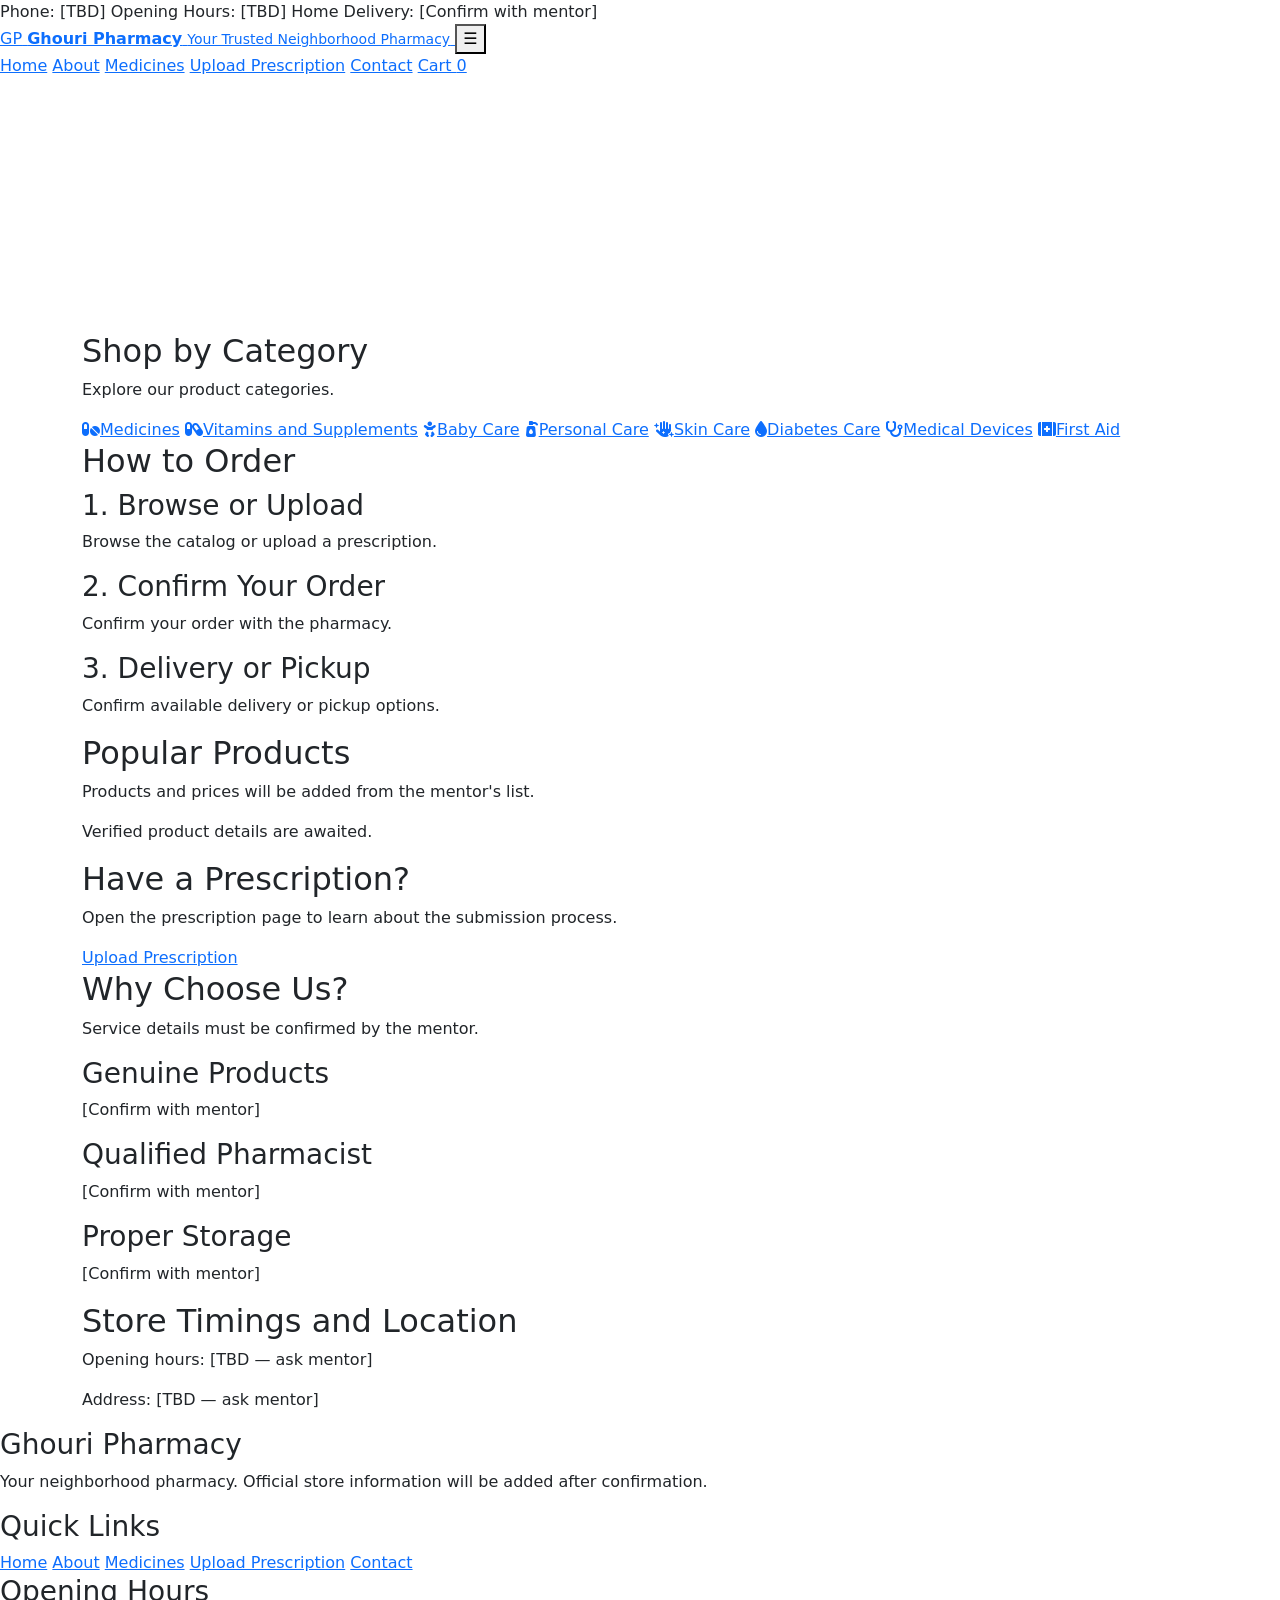
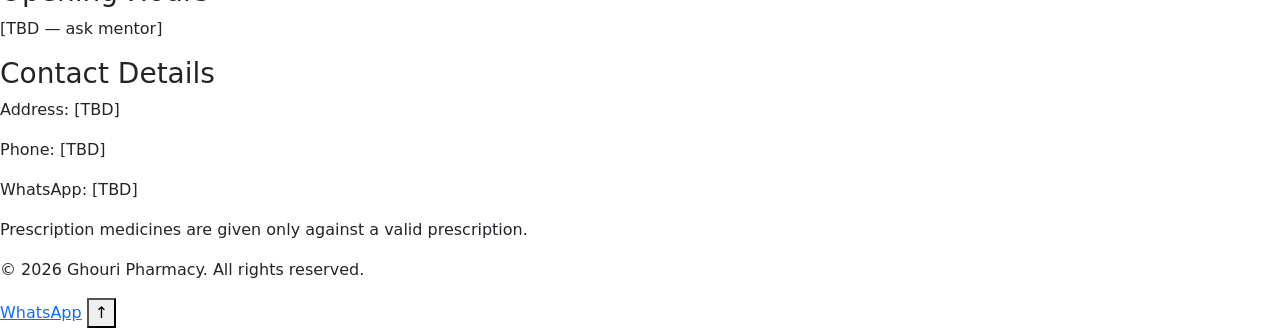
==== index.html @ a40db53a "Add files via upload" ====
<!DOCTYPE html>
<html lang="en">
<head>
    <meta charset="UTF-8">
    <meta name="viewport" content="width=device-width, initial-scale=1.0">
    <title>Home | Ghouri Pharmacy</title>

    <link rel="stylesheet" href="css/style.css">
    <link href="https://fonts.googleapis.com/css2?family=Poppins:wght@400;600;700&family=Inter:wght@400;500;600&display=swap" rel="stylesheet">
    <link rel="stylesheet" href="https://cdnjs.cloudflare.com/ajax/libs/font-awesome/6.7.2/css/all.min.css">
    <link href="https://cdn.jsdelivr.net/npm/bootstrap@5.3.3/dist/css/bootstrap.min.css" rel="stylesheet">
    <link href="https://unpkg.com/aos@2.3.4/dist/aos.css" rel="stylesheet">
</head>
<body>

    <div class="topbar">
        <span>Phone: [TBD]</span>
        <span>Opening Hours: [TBD]</span>
        <span>Home Delivery: [Confirm with mentor]</span>
    </div>

    <header class="site-header">
        <a href="index.html" class="brand">
            <span class="brand-mark">GP</span>
            <span>
                <strong>Ghouri Pharmacy</strong>
                <small>Your Trusted Neighborhood Pharmacy</small>
            </span>
        </a>

        <button class="menu-toggle" aria-label="Toggle navigation" aria-expanded="false">☰</button>

        <nav class="main-nav">
            <a href="index.html">Home</a>
            <a href="about.html">About</a>
            <a href="medicines.html">Medicines</a>
            <a href="prescription.html">Upload Prescription</a>
            <a href="contact.html">Contact</a>
            <a href="cart.html" class="cart-link">Cart <span id="cart-count">0</span></a>
        </nav>
    </header>

    <main>
        <section class="hero container" data-aos="fade-up">
            <div>
                <p class="eyebrow">WELCOME TO GHOURI PHARMACY</p>
                <h1>Your Trusted Neighborhood Pharmacy</h1>
                <p>Find pharmacy information and explore our products. Store details and product information will be added after confirmation by the mentor.</p>

                <form action="medicines.html" method="get" class="search-form">
                    <input type="search" name="search" placeholder="Search medicines..." aria-label="Search medicines">
                    <button type="submit" class="btn-primary">Search</button>
                </form>

                <div class="hero-actions">
                    <a href="medicines.html" class="btn-primary">Browse Medicines</a>
                    <a href="prescription.html" class="btn-secondary">Upload Prescription</a>
                </div>
            </div>

            <div class="hero-illustration">
                <i class="fa-solid fa-house-medical"></i>
                <p>Pharmacy Image [TBD]</p>
            </div>
        </section>

        <section class="section container">
            <div class="section-heading">
                <h2>Shop by Category</h2>
                <p>Explore our product categories.</p>
            </div>

            <div class="category-grid">
                <a href="medicines.html?category=Medicines" class="category-card"><i class="fa-solid fa-pills"></i><span>Medicines</span></a>
                <a href="medicines.html?category=Vitamins%20and%20Supplements" class="category-card"><i class="fa-solid fa-capsules"></i><span>Vitamins and Supplements</span></a>
                <a href="medicines.html?category=Baby%20Care" class="category-card"><i class="fa-solid fa-baby"></i><span>Baby Care</span></a>
                <a href="medicines.html?category=Personal%20Care" class="category-card"><i class="fa-solid fa-pump-soap"></i><span>Personal Care</span></a>
                <a href="medicines.html?category=Skin%20Care" class="category-card"><i class="fa-solid fa-hand-sparkles"></i><span>Skin Care</span></a>
                <a href="medicines.html?category=Diabetes%20Care" class="category-card"><i class="fa-solid fa-droplet"></i><span>Diabetes Care</span></a>
                <a href="medicines.html?category=Medical%20Devices" class="category-card"><i class="fa-solid fa-stethoscope"></i><span>Medical Devices</span></a>
                <a href="medicines.html?category=First%20Aid" class="category-card"><i class="fa-solid fa-kit-medical"></i><span>First Aid</span></a>
            </div>
        </section>

        <section class="section soft-bg">
            <div class="container">
                <div class="section-heading">
                    <h2>How to Order</h2>
                </div>

                <div class="steps-grid">
                    <article class="info-card">
                        <h3>1. Browse or Upload</h3>
                        <p>Browse the catalog or upload a prescription.</p>
                    </article>
                    <article class="info-card">
                        <h3>2. Confirm Your Order</h3>
                        <p>Confirm your order with the pharmacy.</p>
                    </article>
                    <article class="info-card">
                        <h3>3. Delivery or Pickup</h3>
                        <p>Confirm available delivery or pickup options.</p>
                    </article>
                </div>
            </div>
        </section>

        <section class="section container">
            <div class="section-heading">
                <h2>Popular Products</h2>
                <p>Products and prices will be added from the mentor's list.</p>
            </div>
            <div id="popular-products" class="product-grid">
                <p class="placeholder-note">Verified product details are awaited.</p>
            </div>
        </section>

        <section class="prescription-banner container">
            <div>
                <h2>Have a Prescription?</h2>
                <p>Open the prescription page to learn about the submission process.</p>
            </div>
            <a href="prescription.html" class="btn-light">Upload Prescription</a>
        </section>

        <section class="section container">
            <div class="section-heading">
                <h2>Why Choose Us?</h2>
                <p>Service details must be confirmed by the mentor.</p>
            </div>

            <div class="steps-grid">
                <article class="info-card"><h3>Genuine Products</h3><p>[Confirm with mentor]</p></article>
                <article class="info-card"><h3>Qualified Pharmacist</h3><p>[Confirm with mentor]</p></article>
                <article class="info-card"><h3>Proper Storage</h3><p>[Confirm with mentor]</p></article>
            </div>
        </section>

        <section class="section soft-bg">
            <div class="container">
                <h2>Store Timings and Location</h2>
                <p>Opening hours: [TBD — ask mentor]</p>
                <p>Address: [TBD — ask mentor]</p>
            </div>
        </section>
    </main>

    <footer class="site-footer">
        <div class="footer-grid">
            <div>
                <h3>Ghouri Pharmacy</h3>
                <p>Your neighborhood pharmacy. Official store information will be added after confirmation.</p>
            </div>

            <div>
                <h3>Quick Links</h3>
                <a href="index.html">Home</a>
                <a href="about.html">About</a>
                <a href="medicines.html">Medicines</a>
                <a href="prescription.html">Upload Prescription</a>
                <a href="contact.html">Contact</a>
            </div>

            <div>
                <h3>Opening Hours</h3>
                <p>[TBD — ask mentor]</p>
            </div>

            <div>
                <h3>Contact Details</h3>
                <p>Address: [TBD]</p>
                <p>Phone: [TBD]</p>
                <p>WhatsApp: [TBD]</p>
            </div>
        </div>

        <p class="prescription-notice">Prescription medicines are given only against a valid prescription.</p>
        <p class="copyright">© 2026 Ghouri Pharmacy. All rights reserved.</p>
    </footer>

    <a href="#" class="whatsapp-float">WhatsApp</a>
    <button class="back-to-top" aria-label="Back to top">↑</button>

    <script src="https://cdn.jsdelivr.net/npm/bootstrap@5.3.3/dist/js/bootstrap.bundle.min.js"></script>
    <script src="https://unpkg.com/aos@2.3.4/dist/aos.js"></script>
    <script src="js/products.js"></script>
    <script src="js/main.js"></script>
</body>
</html>
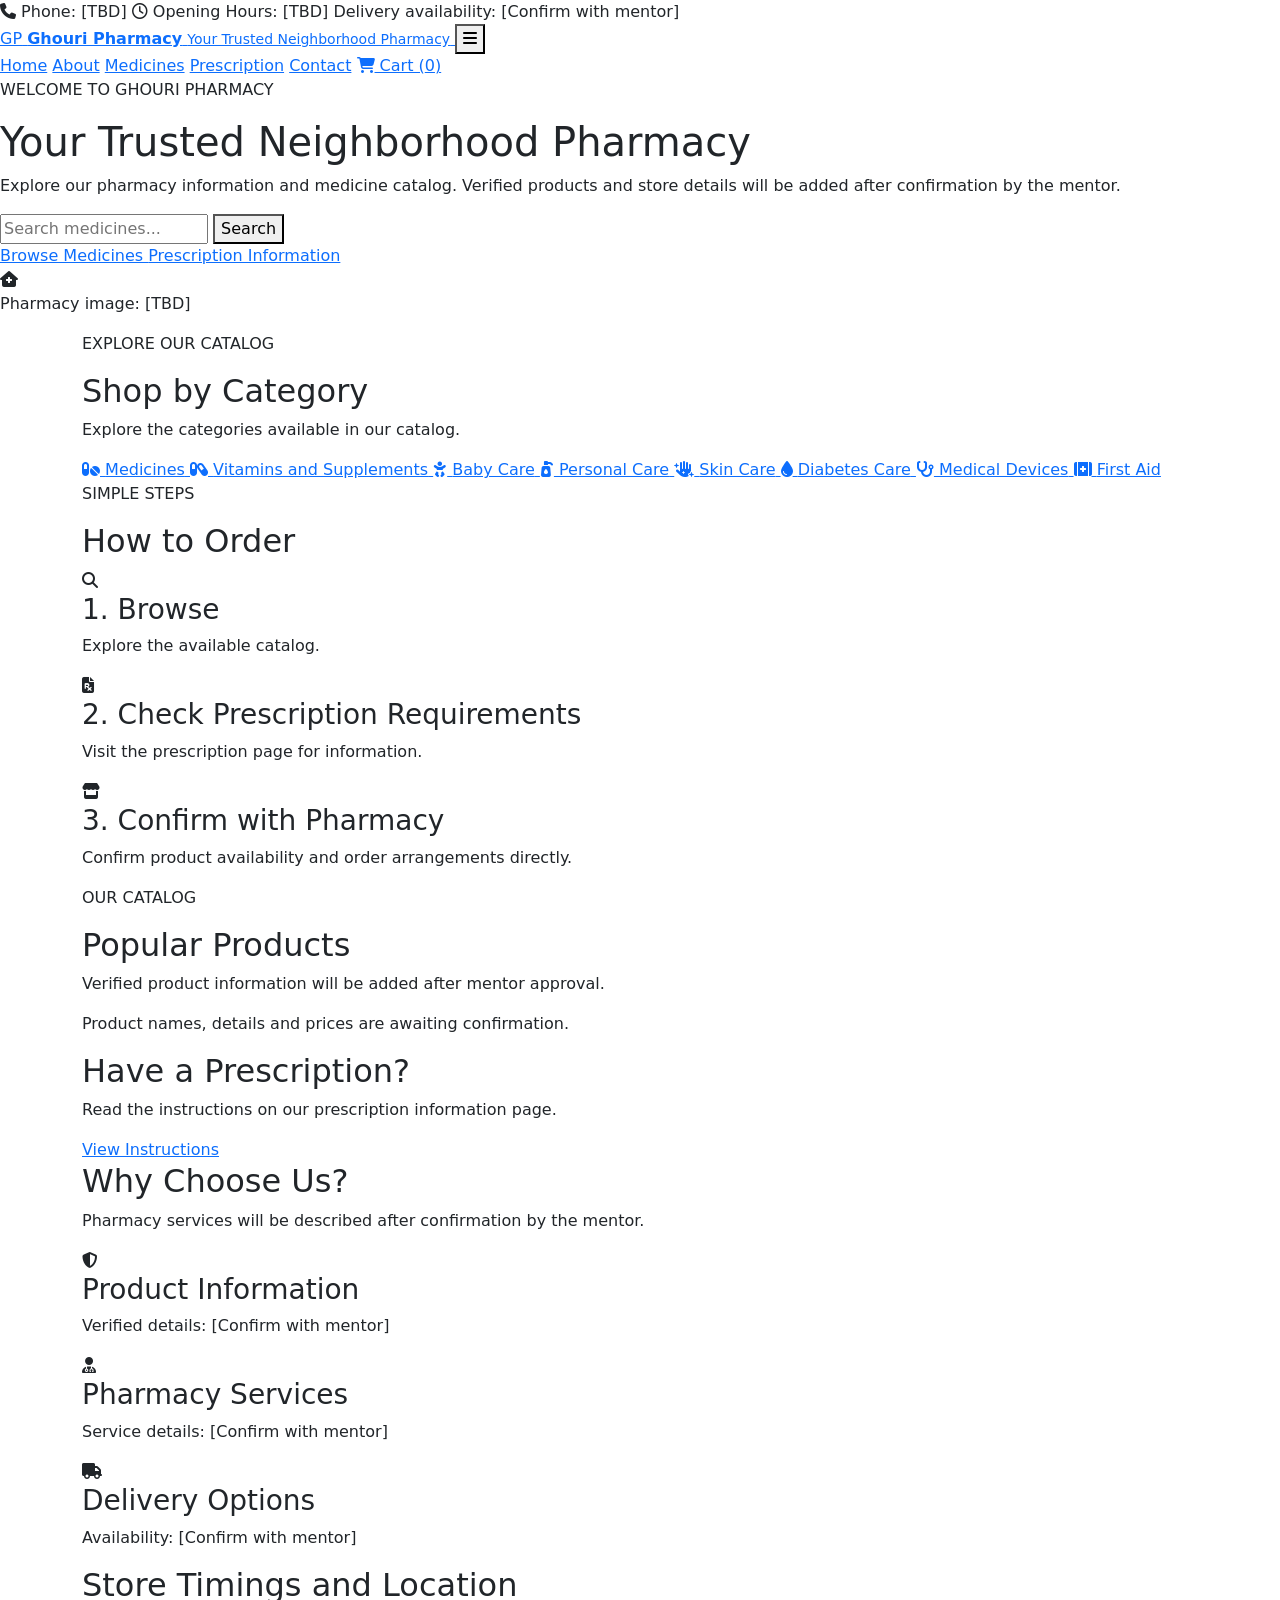
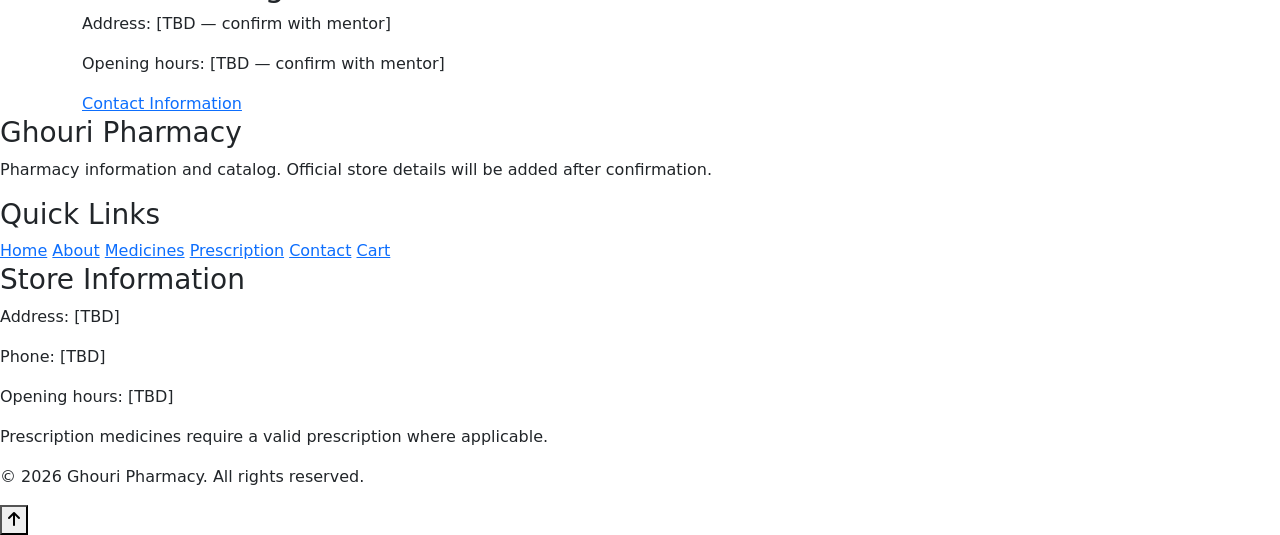
==== commit d79efcf4: "Add files via upload" ====
--- a/index.html
+++ b/index.html
@@ -4,103 +4,181 @@
 <head>
     <meta charset="UTF-8">
     <meta name="viewport" content="width=device-width, initial-scale=1.0">
+
     <title>Home | Ghouri Pharmacy</title>
+    <meta name="description" content="Ghouri Pharmacy website. View pharmacy information and browse the medicine catalog.">
 
     <link rel="stylesheet" href="css/style.css">
-    <link href="https://fonts.googleapis.com/css2?family=Poppins:wght@400;600;700&family=Inter:wght@400;500;600&display=swap" rel="stylesheet">
-    <link rel="stylesheet" href="https://cdnjs.cloudflare.com/ajax/libs/font-awesome/6.7.2/css/all.min.css">
-    <link href="https://cdn.jsdelivr.net/npm/bootstrap@5.3.3/dist/css/bootstrap.min.css" rel="stylesheet">
-    <link href="https://unpkg.com/aos@2.3.4/dist/aos.css" rel="stylesheet">
+
+    <link rel="preconnect" href="https://fonts.googleapis.com">
+    <link href="https://fonts.googleapis.com/css2?family=Poppins:wght@400;500;600;700&display=swap" rel="stylesheet">
+
+    <link rel="stylesheet"
+        href="https://cdnjs.cloudflare.com/ajax/libs/font-awesome/6.7.2/css/all.min.css">
+
+    <link href="https://cdn.jsdelivr.net/npm/bootstrap@5.3.3/dist/css/bootstrap.min.css"
+        rel="stylesheet">
 </head>
+
 <body>
 
     <div class="topbar">
-        <span>Phone: [TBD]</span>
-        <span>Opening Hours: [TBD]</span>
-        <span>Home Delivery: [Confirm with mentor]</span>
+        <span><i class="fa-solid fa-phone"></i> Phone: [TBD]</span>
+        <span><i class="fa-regular fa-clock"></i> Opening Hours: [TBD]</span>
+        <span>Delivery availability: [Confirm with mentor]</span>
     </div>
 
     <header class="site-header">
         <a href="index.html" class="brand">
             <span class="brand-mark">GP</span>
-            <span>
+            <span class="brand-text">
                 <strong>Ghouri Pharmacy</strong>
                 <small>Your Trusted Neighborhood Pharmacy</small>
             </span>
         </a>
 
-        <button class="menu-toggle" aria-label="Toggle navigation" aria-expanded="false">☰</button>
+        <button class="menu-toggle"
+                type="button"
+                aria-label="Open navigation"
+                aria-expanded="false">
+            <i class="fa-solid fa-bars"></i>
+        </button>
 
         <nav class="main-nav">
-            <a href="index.html">Home</a>
+            <a href="index.html" class="active">Home</a>
             <a href="about.html">About</a>
             <a href="medicines.html">Medicines</a>
-            <a href="prescription.html">Upload Prescription</a>
+            <a href="prescription.html">Prescription</a>
             <a href="contact.html">Contact</a>
-            <a href="cart.html" class="cart-link">Cart <span id="cart-count">0</span></a>
+            <a href="cart.html" class="cart-link">
+                <i class="fa-solid fa-cart-shopping"></i>
+                Cart (<span id="cart-count">0</span>)
+            </a>
         </nav>
     </header>
 
     <main>
-        <section class="hero container" data-aos="fade-up">
-            <div>
+
+        <section class="hero">
+            <div class="hero-content">
                 <p class="eyebrow">WELCOME TO GHOURI PHARMACY</p>
+
                 <h1>Your Trusted Neighborhood Pharmacy</h1>
-                <p>Find pharmacy information and explore our products. Store details and product information will be added after confirmation by the mentor.</p>
+
+                <p>
+                    Explore our pharmacy information and medicine catalog.
+                    Verified products and store details will be added
+                    after confirmation by the mentor.
+                </p>
 
                 <form action="medicines.html" method="get" class="search-form">
-                    <input type="search" name="search" placeholder="Search medicines..." aria-label="Search medicines">
-                    <button type="submit" class="btn-primary">Search</button>
+                    <label class="visually-hidden" for="medicine-search">
+                        Search medicines
+                    </label>
+
+                    <input
+                        type="search"
+                        id="medicine-search"
+                        name="search"
+                        placeholder="Search medicines..."
+                    >
+
+                    <button type="submit" class="btn-primary">
+                        Search
+                    </button>
                 </form>
 
                 <div class="hero-actions">
-                    <a href="medicines.html" class="btn-primary">Browse Medicines</a>
-                    <a href="prescription.html" class="btn-secondary">Upload Prescription</a>
+                    <a href="medicines.html" class="btn-primary">
+                        Browse Medicines
+                    </a>
+
+                    <a href="prescription.html" class="btn-secondary">
+                        Prescription Information
+                    </a>
                 </div>
             </div>
 
             <div class="hero-illustration">
                 <i class="fa-solid fa-house-medical"></i>
-                <p>Pharmacy Image [TBD]</p>
+                <p>Pharmacy image: [TBD]</p>
             </div>
         </section>
 
         <section class="section container">
             <div class="section-heading">
+                <p class="eyebrow">EXPLORE OUR CATALOG</p>
                 <h2>Shop by Category</h2>
-                <p>Explore our product categories.</p>
+                <p>Explore the categories available in our catalog.</p>
             </div>
 
             <div class="category-grid">
-                <a href="medicines.html?category=Medicines" class="category-card"><i class="fa-solid fa-pills"></i><span>Medicines</span></a>
-                <a href="medicines.html?category=Vitamins%20and%20Supplements" class="category-card"><i class="fa-solid fa-capsules"></i><span>Vitamins and Supplements</span></a>
-                <a href="medicines.html?category=Baby%20Care" class="category-card"><i class="fa-solid fa-baby"></i><span>Baby Care</span></a>
-                <a href="medicines.html?category=Personal%20Care" class="category-card"><i class="fa-solid fa-pump-soap"></i><span>Personal Care</span></a>
-                <a href="medicines.html?category=Skin%20Care" class="category-card"><i class="fa-solid fa-hand-sparkles"></i><span>Skin Care</span></a>
-                <a href="medicines.html?category=Diabetes%20Care" class="category-card"><i class="fa-solid fa-droplet"></i><span>Diabetes Care</span></a>
-                <a href="medicines.html?category=Medical%20Devices" class="category-card"><i class="fa-solid fa-stethoscope"></i><span>Medical Devices</span></a>
-                <a href="medicines.html?category=First%20Aid" class="category-card"><i class="fa-solid fa-kit-medical"></i><span>First Aid</span></a>
+                <a href="medicines.html?category=Medicines" class="category-card">
+                    <i class="fa-solid fa-pills"></i>
+                    <span>Medicines</span>
+                </a>
+
+                <a href="medicines.html?category=Vitamins" class="category-card">
+                    <i class="fa-solid fa-capsules"></i>
+                    <span>Vitamins and Supplements</span>
+                </a>
+
+                <a href="medicines.html?category=Baby%20Care" class="category-card">
+                    <i class="fa-solid fa-baby"></i>
+                    <span>Baby Care</span>
+                </a>
+
+                <a href="medicines.html?category=Personal%20Care" class="category-card">
+                    <i class="fa-solid fa-pump-soap"></i>
+                    <span>Personal Care</span>
+                </a>
+
+                <a href="medicines.html?category=Skin%20Care" class="category-card">
+                    <i class="fa-solid fa-hand-sparkles"></i>
+                    <span>Skin Care</span>
+                </a>
+
+                <a href="medicines.html?category=Diabetes%20Care" class="category-card">
+                    <i class="fa-solid fa-droplet"></i>
+                    <span>Diabetes Care</span>
+                </a>
+
+                <a href="medicines.html?category=Medical%20Devices" class="category-card">
+                    <i class="fa-solid fa-stethoscope"></i>
+                    <span>Medical Devices</span>
+                </a>
+
+                <a href="medicines.html?category=First%20Aid" class="category-card">
+                    <i class="fa-solid fa-kit-medical"></i>
+                    <span>First Aid</span>
+                </a>
             </div>
         </section>
 
         <section class="section soft-bg">
             <div class="container">
                 <div class="section-heading">
+                    <p class="eyebrow">SIMPLE STEPS</p>
                     <h2>How to Order</h2>
                 </div>
 
                 <div class="steps-grid">
                     <article class="info-card">
-                        <h3>1. Browse or Upload</h3>
-                        <p>Browse the catalog or upload a prescription.</p>
+                        <i class="fa-solid fa-magnifying-glass"></i>
+                        <h3>1. Browse</h3>
+                        <p>Explore the available catalog.</p>
                     </article>
+
                     <article class="info-card">
-                        <h3>2. Confirm Your Order</h3>
-                        <p>Confirm your order with the pharmacy.</p>
+                        <i class="fa-solid fa-file-prescription"></i>
+                        <h3>2. Check Prescription Requirements</h3>
+                        <p>Visit the prescription page for information.</p>
                     </article>
+
                     <article class="info-card">
-                        <h3>3. Delivery or Pickup</h3>
-                        <p>Confirm available delivery or pickup options.</p>
+                        <i class="fa-solid fa-store"></i>
+                        <h3>3. Confirm with Pharmacy</h3>
+                        <p>Confirm product availability and order arrangements directly.</p>
                     </article>
                 </div>
             </div>
@@ -108,49 +186,75 @@
 
         <section class="section container">
             <div class="section-heading">
+                <p class="eyebrow">OUR CATALOG</p>
                 <h2>Popular Products</h2>
-                <p>Products and prices will be added from the mentor's list.</p>
-            </div>
+                <p>Verified product information will be added after mentor approval.</p>
+            </div>
+
             <div id="popular-products" class="product-grid">
-                <p class="placeholder-note">Verified product details are awaited.</p>
+                <p class="placeholder-note">
+                    Product names, details and prices are awaiting confirmation.
+                </p>
             </div>
         </section>
 
         <section class="prescription-banner container">
             <div>
                 <h2>Have a Prescription?</h2>
-                <p>Open the prescription page to learn about the submission process.</p>
-            </div>
-            <a href="prescription.html" class="btn-light">Upload Prescription</a>
+                <p>Read the instructions on our prescription information page.</p>
+            </div>
+
+            <a href="prescription.html" class="btn-light">
+                View Instructions
+            </a>
         </section>
 
         <section class="section container">
             <div class="section-heading">
                 <h2>Why Choose Us?</h2>
-                <p>Service details must be confirmed by the mentor.</p>
+                <p>Pharmacy services will be described after confirmation by the mentor.</p>
             </div>
 
             <div class="steps-grid">
-                <article class="info-card"><h3>Genuine Products</h3><p>[Confirm with mentor]</p></article>
-                <article class="info-card"><h3>Qualified Pharmacist</h3><p>[Confirm with mentor]</p></article>
-                <article class="info-card"><h3>Proper Storage</h3><p>[Confirm with mentor]</p></article>
+                <article class="info-card">
+                    <i class="fa-solid fa-shield-halved"></i>
+                    <h3>Product Information</h3>
+                    <p>Verified details: [Confirm with mentor]</p>
+                </article>
+
+                <article class="info-card">
+                    <i class="fa-solid fa-user-doctor"></i>
+                    <h3>Pharmacy Services</h3>
+                    <p>Service details: [Confirm with mentor]</p>
+                </article>
+
+                <article class="info-card">
+                    <i class="fa-solid fa-truck"></i>
+                    <h3>Delivery Options</h3>
+                    <p>Availability: [Confirm with mentor]</p>
+                </article>
             </div>
         </section>
 
         <section class="section soft-bg">
-            <div class="container">
+            <div class="container section-heading">
                 <h2>Store Timings and Location</h2>
-                <p>Opening hours: [TBD — ask mentor]</p>
-                <p>Address: [TBD — ask mentor]</p>
-            </div>
-        </section>
+                <p>Address: [TBD — confirm with mentor]</p>
+                <p>Opening hours: [TBD — confirm with mentor]</p>
+                <a href="contact.html" class="btn-primary">Contact Information</a>
+            </div>
+        </section>
+
     </main>
 
     <footer class="site-footer">
         <div class="footer-grid">
             <div>
                 <h3>Ghouri Pharmacy</h3>
-                <p>Your neighborhood pharmacy. Official store information will be added after confirmation.</p>
+                <p>
+                    Pharmacy information and catalog.
+                    Official store details will be added after confirmation.
+                </p>
             </div>
 
             <div>
@@ -158,33 +262,35 @@
                 <a href="index.html">Home</a>
                 <a href="about.html">About</a>
                 <a href="medicines.html">Medicines</a>
-                <a href="prescription.html">Upload Prescription</a>
+                <a href="prescription.html">Prescription</a>
                 <a href="contact.html">Contact</a>
-            </div>
-
-            <div>
-                <h3>Opening Hours</h3>
-                <p>[TBD — ask mentor]</p>
-            </div>
-
-            <div>
-                <h3>Contact Details</h3>
+                <a href="cart.html">Cart</a>
+            </div>
+
+            <div>
+                <h3>Store Information</h3>
                 <p>Address: [TBD]</p>
                 <p>Phone: [TBD]</p>
-                <p>WhatsApp: [TBD]</p>
+                <p>Opening hours: [TBD]</p>
             </div>
         </div>
 
-        <p class="prescription-notice">Prescription medicines are given only against a valid prescription.</p>
-        <p class="copyright">© 2026 Ghouri Pharmacy. All rights reserved.</p>
+        <p class="prescription-notice">
+            Prescription medicines require a valid prescription where applicable.
+        </p>
+
+        <p class="copyright">
+            &copy; 2026 Ghouri Pharmacy. All rights reserved.
+        </p>
     </footer>
 
-    <a href="#" class="whatsapp-float">WhatsApp</a>
-    <button class="back-to-top" aria-label="Back to top">↑</button>
+    <button class="back-to-top" type="button" aria-label="Back to top">
+        <i class="fa-solid fa-arrow-up"></i>
+    </button>
 
     <script src="https://cdn.jsdelivr.net/npm/bootstrap@5.3.3/dist/js/bootstrap.bundle.min.js"></script>
-    <script src="https://unpkg.com/aos@2.3.4/dist/aos.js"></script>
     <script src="js/products.js"></script>
     <script src="js/main.js"></script>
+
 </body>
 </html>
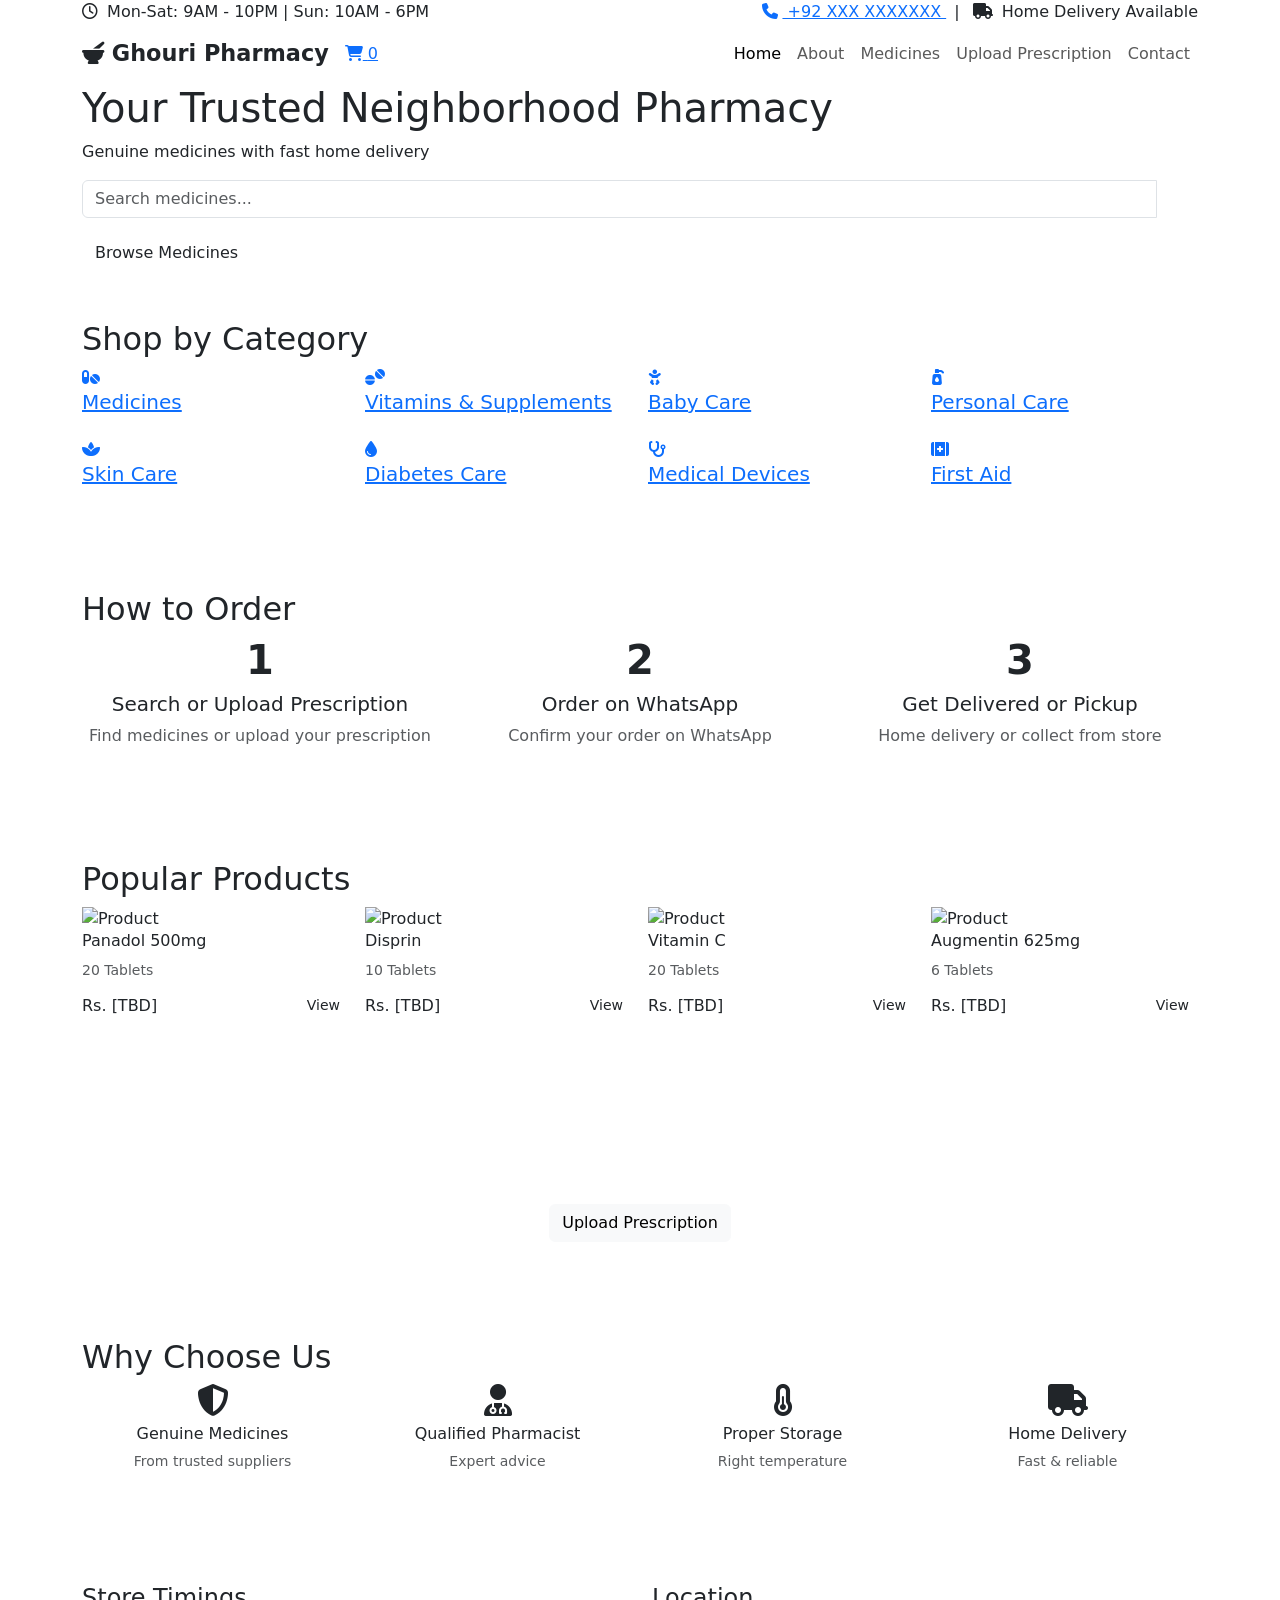
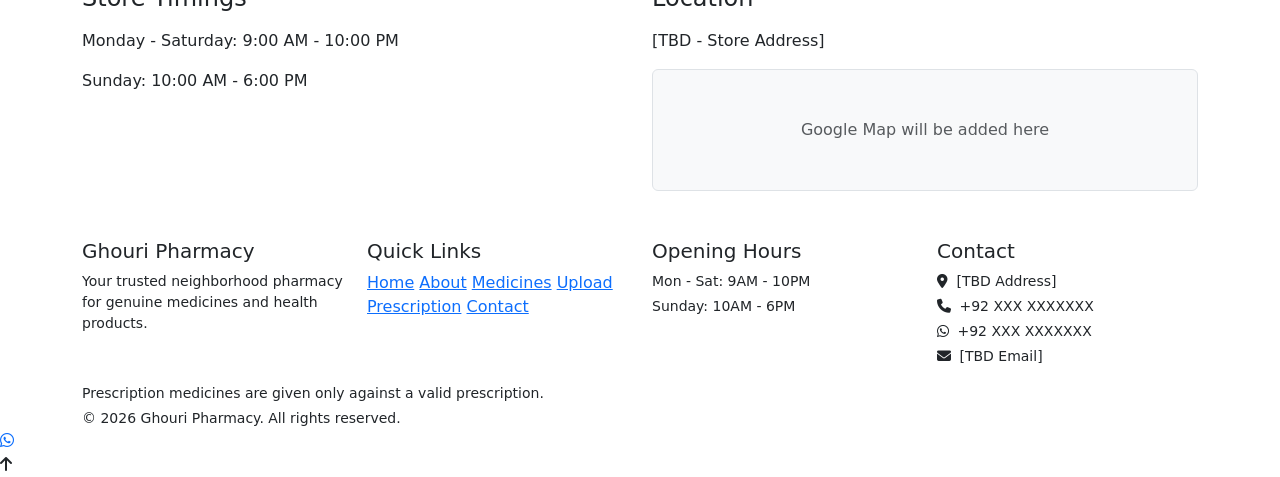
==== commit e5e402a1: "Add files via upload" ====
--- a/index.html
+++ b/index.html
@@ -1,296 +1,361 @@
-
 <!DOCTYPE html>
 <html lang="en">
 <head>
     <meta charset="UTF-8">
     <meta name="viewport" content="width=device-width, initial-scale=1.0">
-
-    <title>Home | Ghouri Pharmacy</title>
-    <meta name="description" content="Ghouri Pharmacy website. View pharmacy information and browse the medicine catalog.">
-
+    <title>Ghouri Pharmacy</title>
+
+    <link href="https://cdn.jsdelivr.net/npm/bootstrap@5.3.3/dist/css/bootstrap.min.css" rel="stylesheet">
+    <link href="https://fonts.googleapis.com/css2?family=Inter:wght@400;500;600&family=Poppins:wght@500;600;700&display=swap" rel="stylesheet">
+    <link rel="stylesheet" href="https://cdnjs.cloudflare.com/ajax/libs/font-awesome/6.5.1/css/all.min.css">
+    <link href="https://unpkg.com/aos@2.3.1/dist/aos.css" rel="stylesheet">
     <link rel="stylesheet" href="css/style.css">
-
-    <link rel="preconnect" href="https://fonts.googleapis.com">
-    <link href="https://fonts.googleapis.com/css2?family=Poppins:wght@400;500;600;700&display=swap" rel="stylesheet">
-
-    <link rel="stylesheet"
-        href="https://cdnjs.cloudflare.com/ajax/libs/font-awesome/6.7.2/css/all.min.css">
-
-    <link href="https://cdn.jsdelivr.net/npm/bootstrap@5.3.3/dist/css/bootstrap.min.css"
-        rel="stylesheet">
 </head>
-
 <body>
 
-    <div class="topbar">
-        <span><i class="fa-solid fa-phone"></i> Phone: [TBD]</span>
-        <span><i class="fa-regular fa-clock"></i> Opening Hours: [TBD]</span>
-        <span>Delivery availability: [Confirm with mentor]</span>
+    <!-- Top Bar -->
+    <div class="top-bar">
+        <div class="container">
+            <div class="d-flex justify-content-between align-items-center">
+                <div class="d-none d-md-block">
+                    <i class="fa-regular fa-clock me-1"></i> Mon-Sat: 9AM - 10PM | Sun: 10AM - 6PM
+                </div>
+                <div>
+                    <a href="tel:+92XXXXXXXXXX" class="phone">
+                        <i class="fa-solid fa-phone me-1"></i> +92 XXX XXXXXXX
+                    </a>
+                    <span class="mx-2 d-none d-sm-inline">|</span>
+                    <span class="d-none d-sm-inline">
+                        <i class="fa-solid fa-truck me-1"></i> Home Delivery Available
+                    </span>
+                </div>
+            </div>
+        </div>
     </div>
 
-    <header class="site-header">
-        <a href="index.html" class="brand">
-            <span class="brand-mark">GP</span>
-            <span class="brand-text">
-                <strong>Ghouri Pharmacy</strong>
-                <small>Your Trusted Neighborhood Pharmacy</small>
-            </span>
-        </a>
-
-        <button class="menu-toggle"
-                type="button"
-                aria-label="Open navigation"
-                aria-expanded="false">
-            <i class="fa-solid fa-bars"></i>
-        </button>
-
-        <nav class="main-nav">
-            <a href="index.html" class="active">Home</a>
-            <a href="about.html">About</a>
-            <a href="medicines.html">Medicines</a>
-            <a href="prescription.html">Prescription</a>
-            <a href="contact.html">Contact</a>
-            <a href="cart.html" class="cart-link">
-                <i class="fa-solid fa-cart-shopping"></i>
-                Cart (<span id="cart-count">0</span>)
+    <!-- Navbar -->
+    <nav class="navbar navbar-expand-lg sticky-top">
+        <div class="container">
+            <a class="navbar-brand fw-bold" href="index.html" style="color: var(--primary); font-size: 1.4rem;">
+                <i class="fa-solid fa-mortar-pestle"></i> Ghouri Pharmacy
             </a>
-        </nav>
-    </header>
-
-    <main>
-
-        <section class="hero">
-            <div class="hero-content">
-                <p class="eyebrow">WELCOME TO GHOURI PHARMACY</p>
-
-                <h1>Your Trusted Neighborhood Pharmacy</h1>
-
-                <p>
-                    Explore our pharmacy information and medicine catalog.
-                    Verified products and store details will be added
-                    after confirmation by the mentor.
-                </p>
-
-                <form action="medicines.html" method="get" class="search-form">
-                    <label class="visually-hidden" for="medicine-search">
-                        Search medicines
-                    </label>
-
-                    <input
-                        type="search"
-                        id="medicine-search"
-                        name="search"
-                        placeholder="Search medicines..."
-                    >
-
-                    <button type="submit" class="btn-primary">
-                        Search
-                    </button>
-                </form>
-
-                <div class="hero-actions">
-                    <a href="medicines.html" class="btn-primary">
-                        Browse Medicines
-                    </a>
-
-                    <a href="prescription.html" class="btn-secondary">
-                        Prescription Information
-                    </a>
-                </div>
-            </div>
-
-            <div class="hero-illustration">
-                <i class="fa-solid fa-house-medical"></i>
-                <p>Pharmacy image: [TBD]</p>
-            </div>
-        </section>
-
-        <section class="section container">
-            <div class="section-heading">
-                <p class="eyebrow">EXPLORE OUR CATALOG</p>
+
+            <div class="d-flex align-items-center">
+                <a href="cart.html" class="cart-icon me-3">
+                    <i class="fa-solid fa-cart-shopping"></i>
+                    <span class="cart-badge">0</span>
+                </a>
+                <button class="navbar-toggler" type="button" data-bs-toggle="collapse" data-bs-target="#navbarNav">
+                    <span class="navbar-toggler-icon"></span>
+                </button>
+            </div>
+
+            <div class="collapse navbar-collapse" id="navbarNav">
+                <ul class="navbar-nav ms-auto">
+                    <li class="nav-item">
+                        <a class="nav-link active" href="index.html">Home</a>
+                    </li>
+                    <li class="nav-item">
+                        <a class="nav-link" href="about.html">About</a>
+                    </li>
+                    <li class="nav-item">
+                        <a class="nav-link" href="medicines.html">Medicines</a>
+                    </li>
+                    <li class="nav-item">
+                        <a class="nav-link" href="prescription.html">Upload Prescription</a>
+                    </li>
+                    <li class="nav-item">
+                        <a class="nav-link" href="contact.html">Contact</a>
+                    </li>
+                </ul>
+            </div>
+        </div>
+    </nav>
+
+    <!-- Hero Section -->
+    <section class="hero-section">
+        <div class="container" data-aos="fade-up">
+            <h1>Your Trusted Neighborhood Pharmacy</h1>
+            <p>Genuine medicines with fast home delivery</p>
+
+            <form action="medicines.html" method="get" class="search-box">
+                <div class="input-group">
+                    <input type="text" name="search" class="form-control" placeholder="Search medicines...">
+                    <button class="btn text-white" type="submit"><i class="fa-solid fa-search"></i></button>
+                </div>
+            </form>
+
+            <div class="mt-3">
+                <a href="medicines.html" class="btn btn-primary-custom me-2">Browse Medicines</a>
+                <a href="prescription.html" class="btn btn-outline-custom" style="border-color:white;color:white;">Upload Prescription</a>
+            </div>
+        </div>
+    </section>
+
+    <!-- Categories -->
+    <section class="py-5">
+        <div class="container">
+            <div class="section-title" data-aos="fade-up">
                 <h2>Shop by Category</h2>
-                <p>Explore the categories available in our catalog.</p>
-            </div>
-
-            <div class="category-grid">
-                <a href="medicines.html?category=Medicines" class="category-card">
-                    <i class="fa-solid fa-pills"></i>
-                    <span>Medicines</span>
-                </a>
-
-                <a href="medicines.html?category=Vitamins" class="category-card">
-                    <i class="fa-solid fa-capsules"></i>
-                    <span>Vitamins and Supplements</span>
-                </a>
-
-                <a href="medicines.html?category=Baby%20Care" class="category-card">
-                    <i class="fa-solid fa-baby"></i>
-                    <span>Baby Care</span>
-                </a>
-
-                <a href="medicines.html?category=Personal%20Care" class="category-card">
-                    <i class="fa-solid fa-pump-soap"></i>
-                    <span>Personal Care</span>
-                </a>
-
-                <a href="medicines.html?category=Skin%20Care" class="category-card">
-                    <i class="fa-solid fa-hand-sparkles"></i>
-                    <span>Skin Care</span>
-                </a>
-
-                <a href="medicines.html?category=Diabetes%20Care" class="category-card">
-                    <i class="fa-solid fa-droplet"></i>
-                    <span>Diabetes Care</span>
-                </a>
-
-                <a href="medicines.html?category=Medical%20Devices" class="category-card">
-                    <i class="fa-solid fa-stethoscope"></i>
-                    <span>Medical Devices</span>
-                </a>
-
-                <a href="medicines.html?category=First%20Aid" class="category-card">
-                    <i class="fa-solid fa-kit-medical"></i>
-                    <span>First Aid</span>
-                </a>
-            </div>
-        </section>
-
-        <section class="section soft-bg">
-            <div class="container">
-                <div class="section-heading">
-                    <p class="eyebrow">SIMPLE STEPS</p>
-                    <h2>How to Order</h2>
-                </div>
-
-                <div class="steps-grid">
-                    <article class="info-card">
-                        <i class="fa-solid fa-magnifying-glass"></i>
-                        <h3>1. Browse</h3>
-                        <p>Explore the available catalog.</p>
-                    </article>
-
-                    <article class="info-card">
-                        <i class="fa-solid fa-file-prescription"></i>
-                        <h3>2. Check Prescription Requirements</h3>
-                        <p>Visit the prescription page for information.</p>
-                    </article>
-
-                    <article class="info-card">
-                        <i class="fa-solid fa-store"></i>
-                        <h3>3. Confirm with Pharmacy</h3>
-                        <p>Confirm product availability and order arrangements directly.</p>
-                    </article>
-                </div>
-            </div>
-        </section>
-
-        <section class="section container">
-            <div class="section-heading">
-                <p class="eyebrow">OUR CATALOG</p>
+            </div>
+            <div class="row g-3">
+                <div class="col-6 col-md-3" data-aos="fade-up">
+                    <a href="medicines.html?category=Medicines" class="category-card d-block">
+                        <i class="fa-solid fa-pills"></i>
+                        <h5>Medicines</h5>
+                    </a>
+                </div>
+                <div class="col-6 col-md-3" data-aos="fade-up">
+                    <a href="medicines.html?category=Vitamins" class="category-card d-block">
+                        <i class="fa-solid fa-tablets"></i>
+                        <h5>Vitamins & Supplements</h5>
+                    </a>
+                </div>
+                <div class="col-6 col-md-3" data-aos="fade-up">
+                    <a href="medicines.html?category=Baby Care" class="category-card d-block">
+                        <i class="fa-solid fa-baby"></i>
+                        <h5>Baby Care</h5>
+                    </a>
+                </div>
+                <div class="col-6 col-md-3" data-aos="fade-up">
+                    <a href="medicines.html?category=Personal Care" class="category-card d-block">
+                        <i class="fa-solid fa-pump-soap"></i>
+                        <h5>Personal Care</h5>
+                    </a>
+                </div>
+                <div class="col-6 col-md-3" data-aos="fade-up">
+                    <a href="medicines.html?category=Skin Care" class="category-card d-block">
+                        <i class="fa-solid fa-spa"></i>
+                        <h5>Skin Care</h5>
+                    </a>
+                </div>
+                <div class="col-6 col-md-3" data-aos="fade-up">
+                    <a href="medicines.html?category=Diabetes Care" class="category-card d-block">
+                        <i class="fa-solid fa-droplet"></i>
+                        <h5>Diabetes Care</h5>
+                    </a>
+                </div>
+                <div class="col-6 col-md-3" data-aos="fade-up">
+                    <a href="medicines.html?category=Medical Devices" class="category-card d-block">
+                        <i class="fa-solid fa-stethoscope"></i>
+                        <h5>Medical Devices</h5>
+                    </a>
+                </div>
+                <div class="col-6 col-md-3" data-aos="fade-up">
+                    <a href="medicines.html?category=First Aid" class="category-card d-block">
+                        <i class="fa-solid fa-kit-medical"></i>
+                        <h5>First Aid</h5>
+                    </a>
+                </div>
+            </div>
+        </div>
+    </section>
+
+    <!-- How to Order -->
+    <section class="py-5 bg-white">
+        <div class="container">
+            <div class="section-title" data-aos="fade-up">
+                <h2>How to Order</h2>
+            </div>
+            <div class="row text-center g-4">
+                <div class="col-md-4" data-aos="fade-up">
+                    <div class="display-6 fw-bold mb-2" style="color: var(--primary);">1</div>
+                    <h5>Search or Upload Prescription</h5>
+                    <p class="text-muted">Find medicines or upload your prescription</p>
+                </div>
+                <div class="col-md-4" data-aos="fade-up">
+                    <div class="display-6 fw-bold mb-2" style="color: var(--primary);">2</div>
+                    <h5>Order on WhatsApp</h5>
+                    <p class="text-muted">Confirm your order on WhatsApp</p>
+                </div>
+                <div class="col-md-4" data-aos="fade-up">
+                    <div class="display-6 fw-bold mb-2" style="color: var(--primary);">3</div>
+                    <h5>Get Delivered or Pickup</h5>
+                    <p class="text-muted">Home delivery or collect from store</p>
+                </div>
+            </div>
+        </div>
+    </section>
+
+    <!-- Popular Products -->
+    <section class="py-5">
+        <div class="container">
+            <div class="section-title" data-aos="fade-up">
                 <h2>Popular Products</h2>
-                <p>Verified product information will be added after mentor approval.</p>
-            </div>
-
-            <div id="popular-products" class="product-grid">
-                <p class="placeholder-note">
-                    Product names, details and prices are awaiting confirmation.
-                </p>
-            </div>
-        </section>
-
-        <section class="prescription-banner container">
-            <div>
-                <h2>Have a Prescription?</h2>
-                <p>Read the instructions on our prescription information page.</p>
-            </div>
-
-            <a href="prescription.html" class="btn-light">
-                View Instructions
-            </a>
-        </section>
-
-        <section class="section container">
-            <div class="section-heading">
-                <h2>Why Choose Us?</h2>
-                <p>Pharmacy services will be described after confirmation by the mentor.</p>
-            </div>
-
-            <div class="steps-grid">
-                <article class="info-card">
-                    <i class="fa-solid fa-shield-halved"></i>
-                    <h3>Product Information</h3>
-                    <p>Verified details: [Confirm with mentor]</p>
-                </article>
-
-                <article class="info-card">
-                    <i class="fa-solid fa-user-doctor"></i>
-                    <h3>Pharmacy Services</h3>
-                    <p>Service details: [Confirm with mentor]</p>
-                </article>
-
-                <article class="info-card">
-                    <i class="fa-solid fa-truck"></i>
-                    <h3>Delivery Options</h3>
-                    <p>Availability: [Confirm with mentor]</p>
-                </article>
-            </div>
-        </section>
-
-        <section class="section soft-bg">
-            <div class="container section-heading">
-                <h2>Store Timings and Location</h2>
-                <p>Address: [TBD — confirm with mentor]</p>
-                <p>Opening hours: [TBD — confirm with mentor]</p>
-                <a href="contact.html" class="btn-primary">Contact Information</a>
-            </div>
-        </section>
-
-    </main>
-
-    <footer class="site-footer">
-        <div class="footer-grid">
-            <div>
-                <h3>Ghouri Pharmacy</h3>
-                <p>
-                    Pharmacy information and catalog.
-                    Official store details will be added after confirmation.
-                </p>
-            </div>
-
-            <div>
-                <h3>Quick Links</h3>
-                <a href="index.html">Home</a>
-                <a href="about.html">About</a>
-                <a href="medicines.html">Medicines</a>
-                <a href="prescription.html">Prescription</a>
-                <a href="contact.html">Contact</a>
-                <a href="cart.html">Cart</a>
-            </div>
-
-            <div>
-                <h3>Store Information</h3>
-                <p>Address: [TBD]</p>
-                <p>Phone: [TBD]</p>
-                <p>Opening hours: [TBD]</p>
-            </div>
-        </div>
-
-        <p class="prescription-notice">
-            Prescription medicines require a valid prescription where applicable.
-        </p>
-
-        <p class="copyright">
-            &copy; 2026 Ghouri Pharmacy. All rights reserved.
-        </p>
+            </div>
+            <div class="row g-3">
+                <div class="col-6 col-md-3" data-aos="fade-up">
+                    <div class="product-card">
+                        <img src="https://via.placeholder.com/300x300?text=Medicine" alt="Product">
+                        <div class="card-body">
+                            <h6>Panadol 500mg</h6>
+                            <small class="text-muted">20 Tablets</small>
+                            <div class="d-flex justify-content-between align-items-center mt-2">
+                                <span class="price">Rs. [TBD]</span>
+                                <a href="medicines.html" class="btn btn-sm btn-primary-custom">View</a>
+                            </div>
+                        </div>
+                    </div>
+                </div>
+                <div class="col-6 col-md-3" data-aos="fade-up">
+                    <div class="product-card">
+                        <img src="https://via.placeholder.com/300x300?text=Medicine" alt="Product">
+                        <div class="card-body">
+                            <h6>Disprin</h6>
+                            <small class="text-muted">10 Tablets</small>
+                            <div class="d-flex justify-content-between align-items-center mt-2">
+                                <span class="price">Rs. [TBD]</span>
+                                <a href="medicines.html" class="btn btn-sm btn-primary-custom">View</a>
+                            </div>
+                        </div>
+                    </div>
+                </div>
+                <div class="col-6 col-md-3" data-aos="fade-up">
+                    <div class="product-card">
+                        <img src="https://via.placeholder.com/300x300?text=Medicine" alt="Product">
+                        <div class="card-body">
+                            <h6>Vitamin C</h6>
+                            <small class="text-muted">20 Tablets</small>
+                            <div class="d-flex justify-content-between align-items-center mt-2">
+                                <span class="price">Rs. [TBD]</span>
+                                <a href="medicines.html" class="btn btn-sm btn-primary-custom">View</a>
+                            </div>
+                        </div>
+                    </div>
+                </div>
+                <div class="col-6 col-md-3" data-aos="fade-up">
+                    <div class="product-card">
+                        <img src="https://via.placeholder.com/300x300?text=Medicine" alt="Product">
+                        <div class="card-body">
+                            <h6>Augmentin 625mg</h6>
+                            <small class="text-muted">6 Tablets</small>
+                            <div class="d-flex justify-content-between align-items-center mt-2">
+                                <span class="price">Rs. [TBD]</span>
+                                <a href="medicines.html" class="btn btn-sm btn-primary-custom">View</a>
+                            </div>
+                        </div>
+                    </div>
+                </div>
+            </div>
+        </div>
+    </section>
+
+    <!-- Upload Prescription Banner -->
+    <section class="py-5" style="background-color: var(--primary);">
+        <div class="container text-center text-white" data-aos="zoom-in">
+            <h2 class="text-white">Have a Prescription?</h2>
+            <p class="mb-3">Upload it and we will prepare your order</p>
+            <a href="prescription.html" class="btn btn-light">Upload Prescription</a>
+        </div>
+    </section>
+
+    <!-- Why Choose Us -->
+    <section class="py-5 bg-white">
+        <div class="container">
+            <div class="section-title" data-aos="fade-up">
+                <h2>Why Choose Us</h2>
+            </div>
+            <div class="row g-4 text-center">
+                <div class="col-6 col-md-3" data-aos="fade-up">
+                    <i class="fa-solid fa-shield-halved fa-2x mb-2" style="color: var(--primary);"></i>
+                    <h6>Genuine Medicines</h6>
+                    <p class="small text-muted">From trusted suppliers</p>
+                </div>
+                <div class="col-6 col-md-3" data-aos="fade-up">
+                    <i class="fa-solid fa-user-doctor fa-2x mb-2" style="color: var(--primary);"></i>
+                    <h6>Qualified Pharmacist</h6>
+                    <p class="small text-muted">Expert advice</p>
+                </div>
+                <div class="col-6 col-md-3" data-aos="fade-up">
+                    <i class="fa-solid fa-temperature-half fa-2x mb-2" style="color: var(--primary);"></i>
+                    <h6>Proper Storage</h6>
+                    <p class="small text-muted">Right temperature</p>
+                </div>
+                <div class="col-6 col-md-3" data-aos="fade-up">
+                    <i class="fa-solid fa-truck fa-2x mb-2" style="color: var(--primary);"></i>
+                    <h6>Home Delivery</h6>
+                    <p class="small text-muted">Fast & reliable</p>
+                </div>
+            </div>
+        </div>
+    </section>
+
+    <!-- Timings -->
+    <section class="py-5">
+        <div class="container">
+            <div class="row">
+                <div class="col-md-6" data-aos="fade-up">
+                    <h4 class="mb-3">Store Timings</h4>
+                    <p>Monday - Saturday: 9:00 AM - 10:00 PM</p>
+                    <p>Sunday: 10:00 AM - 6:00 PM</p>
+                </div>
+                <div class="col-md-6" data-aos="fade-up">
+                    <h4 class="mb-3">Location</h4>
+                    <p>[TBD - Store Address]</p>
+                    <!-- Map baad mein add karenge -->
+                    <div class="bg-light border rounded p-5 text-center text-muted">
+                        Google Map will be added here
+                    </div>
+                </div>
+            </div>
+        </div>
+    </section>
+
+    <!-- Footer -->
+    <footer>
+        <div class="container">
+            <div class="row g-4">
+                <div class="col-md-3">
+                    <h5>Ghouri Pharmacy</h5>
+                    <p class="small">Your trusted neighborhood pharmacy for genuine medicines and health products.</p>
+                </div>
+                <div class="col-md-3">
+                    <h5>Quick Links</h5>
+                    <a href="index.html">Home</a>
+                    <a href="about.html">About</a>
+                    <a href="medicines.html">Medicines</a>
+                    <a href="prescription.html">Upload Prescription</a>
+                    <a href="contact.html">Contact</a>
+                </div>
+                <div class="col-md-3">
+                    <h5>Opening Hours</h5>
+                    <p class="small mb-1">Mon - Sat: 9AM - 10PM</p>
+                    <p class="small">Sunday: 10AM - 6PM</p>
+                </div>
+                <div class="col-md-3">
+                    <h5>Contact</h5>
+                    <p class="small mb-1"><i class="fa-solid fa-location-dot me-1"></i> [TBD Address]</p>
+                    <p class="small mb-1"><i class="fa-solid fa-phone me-1"></i> +92 XXX XXXXXXX</p>
+                    <p class="small mb-1"><i class="fa-brands fa-whatsapp me-1"></i> +92 XXX XXXXXXX</p>
+                    <p class="small"><i class="fa-solid fa-envelope me-1"></i> [TBD Email]</p>
+                </div>
+            </div>
+
+            <div class="footer-bottom">
+                <p class="mb-1 small">Prescription medicines are given only against a valid prescription.</p>
+                <p class="mb-0 small">© 2026 Ghouri Pharmacy. All rights reserved.</p>
+            </div>
+        </div>
     </footer>
 
-    <button class="back-to-top" type="button" aria-label="Back to top">
+    <!-- WhatsApp Button -->
+    <a href="https://wa.me/92XXXXXXXXXX" class="whatsapp-float" target="_blank">
+        <i class="fa-brands fa-whatsapp"></i>
+    </a>
+
+    <!-- Back to Top -->
+    <div class="back-to-top" id="backToTop">
         <i class="fa-solid fa-arrow-up"></i>
-    </button>
+    </div>
 
     <script src="https://cdn.jsdelivr.net/npm/bootstrap@5.3.3/dist/js/bootstrap.bundle.min.js"></script>
-    <script src="js/products.js"></script>
+    <script src="https://unpkg.com/aos@2.3.1/dist/aos.js"></script>
     <script src="js/main.js"></script>
-
+    <script>
+        AOS.init({
+            duration: 800,
+            once: true
+        });
+    </script>
 </body>
-</html>
+</html>
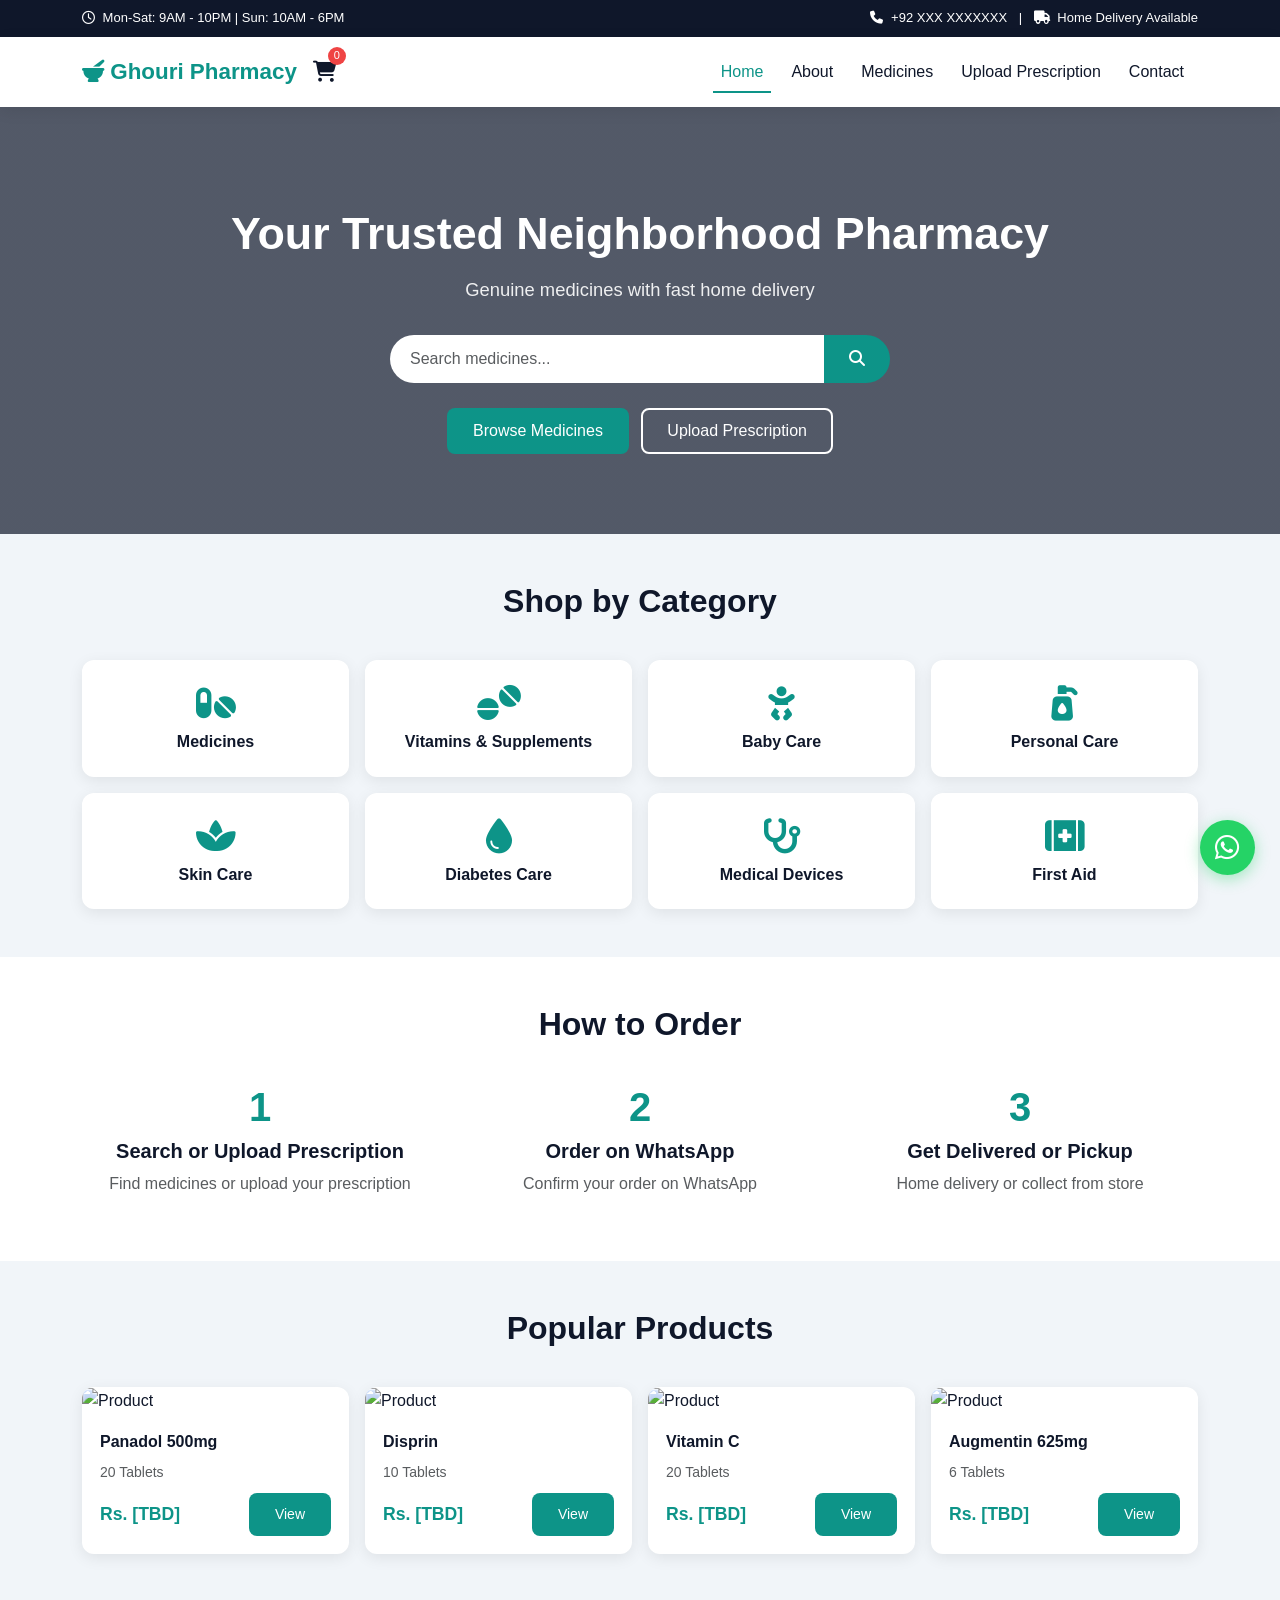
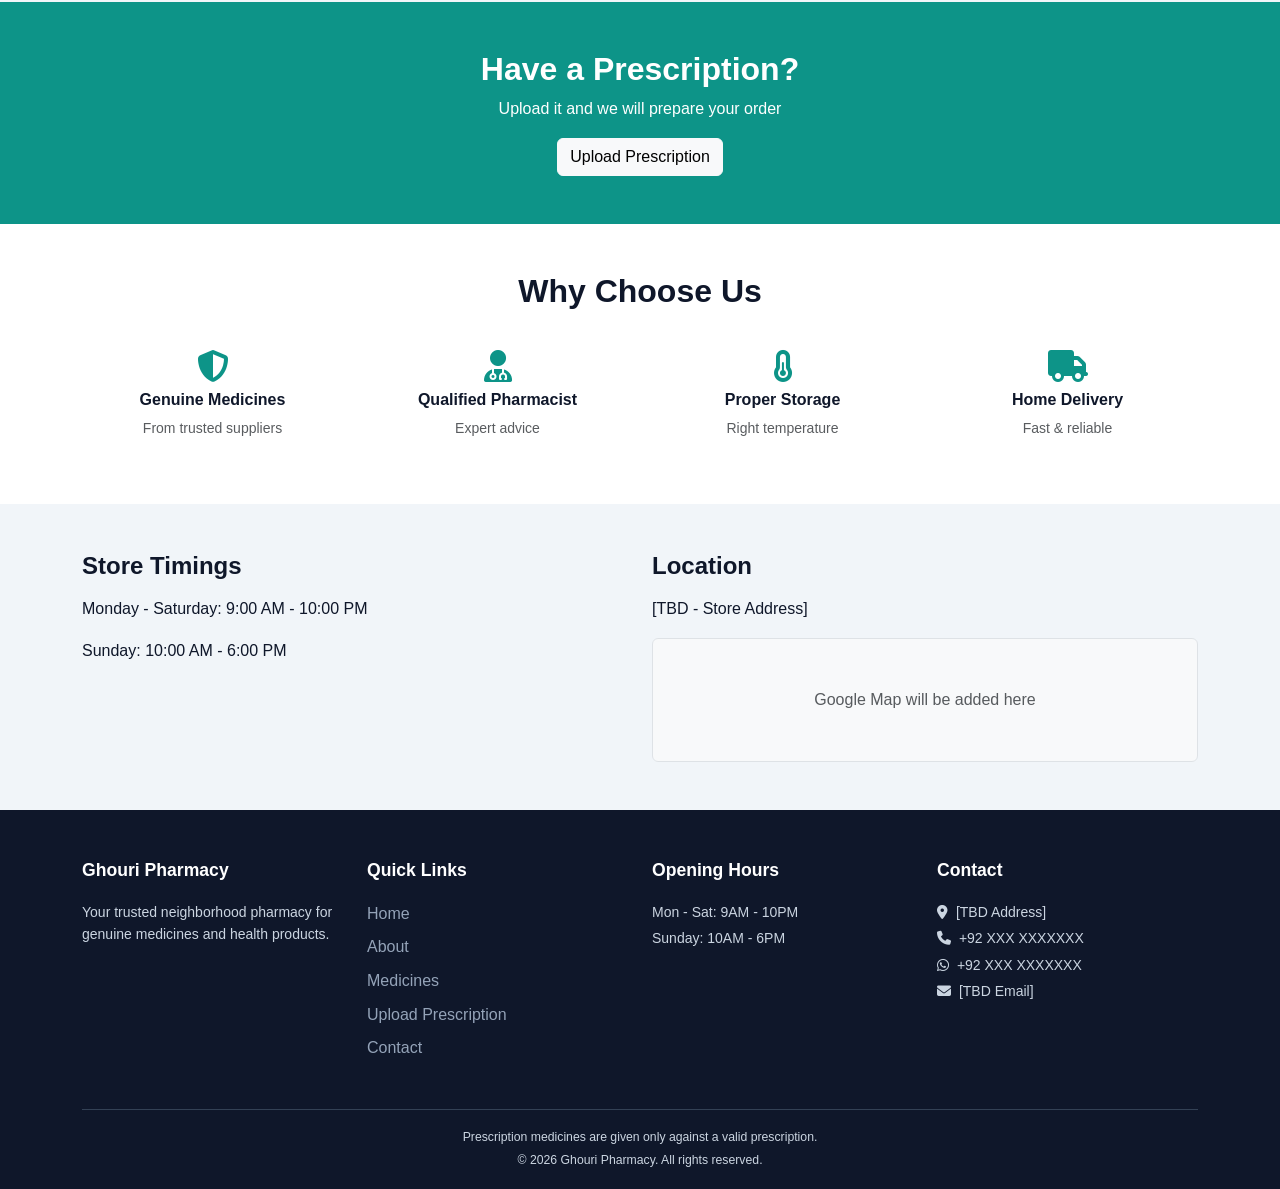
==== commit 1cf5bf4e: "Update index.html" ====
--- a/index.html
+++ b/index.html
@@ -9,7 +9,7 @@
     <link href="https://fonts.googleapis.com/css2?family=Inter:wght@400;500;600&family=Poppins:wght@500;600;700&display=swap" rel="stylesheet">
     <link rel="stylesheet" href="https://cdnjs.cloudflare.com/ajax/libs/font-awesome/6.5.1/css/all.min.css">
     <link href="https://unpkg.com/aos@2.3.1/dist/aos.css" rel="stylesheet">
-    <link rel="stylesheet" href="css/style.css">
+<link rel="stylesheet" href="style.css">
 </head>
 <body>
 
@@ -358,4 +358,4 @@
         });
     </script>
 </body>
-</html>+</html>
--- a/style.css
+++ b/style.css
@@ -0,0 +1,384 @@
+/* ===== CSS Variables ===== */
+:root {
+    --primary: #0d9488;
+    --primary-dark: #0f766e;
+    --primary-light: #ccfbf1;
+    --secondary: #0f172a;
+    --accent: #14b8a6;
+    --light: #f8fafc;
+    --gray: #64748b;
+    --white: #ffffff;
+    --danger: #ef4444;
+    
+    --font-heading: 'Poppins', sans-serif;
+    --font-body: 'Inter', sans-serif;
+    
+    --shadow: 0 4px 15px rgba(0, 0, 0, 0.08);
+    --radius: 12px;
+}
+
+/* ===== Base ===== */
+* {
+    margin: 0;
+    padding: 0;
+    box-sizing: border-box;
+}
+
+body {
+    font-family: var(--font-body);
+    color: var(--secondary);
+    background-color: #f1f5f9;
+    line-height: 1.6;
+    overflow-x: hidden;
+}
+
+h1, h2, h3, h4, h5, h6 {
+    font-family: var(--font-heading);
+    font-weight: 600;
+    color: var(--secondary);
+}
+
+a {
+    text-decoration: none;
+    color: inherit;
+    transition: 0.3s;
+}
+
+img {
+    max-width: 100%;
+    height: auto;
+}
+
+/* ===== Top Bar ===== */
+.top-bar {
+    background: var(--secondary);
+    color: white;
+    font-size: 13px;
+    padding: 8px 0;
+}
+
+.top-bar a {
+    color: white;
+}
+
+.top-bar .phone {
+    font-weight: 500;
+}
+
+/* ===== Navbar ===== */
+.navbar {
+    background: white !important;
+    box-shadow: var(--shadow);
+    padding: 12px 0;
+}
+
+.navbar-brand img {
+    height: 45px;
+}
+
+.nav-link {
+    font-weight: 500;
+    color: var(--secondary) !important;
+    margin: 0 6px;
+    position: relative;
+}
+
+.nav-link:hover,
+.nav-link.active {
+    color: var(--primary) !important;
+}
+
+.nav-link.active::after {
+    content: '';
+    position: absolute;
+    bottom: 0;
+    left: 0;
+    width: 100%;
+    height: 2px;
+    background: var(--primary);
+}
+
+.cart-icon {
+    position: relative;
+    font-size: 1.3rem;
+    color: var(--secondary);
+}
+
+.cart-badge {
+    position: absolute;
+    top: -8px;
+    right: -10px;
+    background: var(--danger);
+    color: white;
+    font-size: 11px;
+    width: 18px;
+    height: 18px;
+    border-radius: 50%;
+    display: flex;
+    align-items: center;
+    justify-content: center;
+}
+
+/* ===== Buttons ===== */
+.btn-primary-custom {
+    background: var(--primary);
+    color: white;
+    border: none;
+    padding: 11px 26px;
+    border-radius: 8px;
+    font-weight: 500;
+    transition: 0.3s;
+}
+
+.btn-primary-custom:hover {
+    background: var(--primary-dark);
+    color: white;
+    transform: translateY(-2px);
+}
+
+.btn-outline-custom {
+    border: 2px solid var(--primary);
+    color: var(--primary);
+    background: transparent;
+    padding: 9px 24px;
+    border-radius: 8px;
+    font-weight: 500;
+}
+
+.btn-outline-custom:hover {
+    background: var(--primary);
+    color: white;
+}
+
+/* ===== Hero Section ===== */
+.hero-section {
+    background: linear-gradient(rgba(15, 23, 42, 0.7), rgba(15, 23, 42, 0.7)), 
+                url('https://images.unsplash.com/photo-1587854692152-cbe660dbde88?w=1600') center/cover no-repeat;
+    color: white;
+    padding: 100px 0 80px;
+    text-align: center;
+}
+
+.hero-section h1 {
+    font-size: 2.8rem;
+    font-weight: 700;
+    color: white;
+    margin-bottom: 15px;
+}
+
+.hero-section p {
+    font-size: 1.15rem;
+    opacity: 0.9;
+    max-width: 600px;
+    margin: 0 auto 30px;
+}
+
+.search-box {
+    max-width: 500px;
+    margin: 0 auto 25px;
+}
+
+.search-box .form-control {
+    border-radius: 50px 0 0 50px;
+    padding: 12px 20px;
+    border: none;
+}
+
+.search-box .btn {
+    border-radius: 0 50px 50px 0;
+    padding: 12px 25px;
+    background: var(--primary);
+    border: none;
+}
+
+/* ===== Section Common ===== */
+.section-title {
+    text-align: center;
+    margin-bottom: 40px;
+}
+
+.section-title h2 {
+    font-size: 2rem;
+    margin-bottom: 10px;
+}
+
+.section-title p {
+    color: var(--gray);
+}
+
+/* ===== Category Cards ===== */
+.category-card {
+    background: white;
+    border-radius: var(--radius);
+    padding: 25px 15px;
+    text-align: center;
+    box-shadow: var(--shadow);
+    transition: 0.3s;
+    height: 100%;
+}
+
+.category-card:hover {
+    transform: translateY(-8px);
+    box-shadow: 0 10px 25px rgba(0,0,0,0.12);
+}
+
+.category-card i {
+    font-size: 2.2rem;
+    color: var(--primary);
+    margin-bottom: 12px;
+}
+
+.category-card h5 {
+    font-size: 1rem;
+    margin: 0;
+}
+
+/* ===== Product Card ===== */
+.product-card {
+    background: white;
+    border-radius: var(--radius);
+    overflow: hidden;
+    box-shadow: var(--shadow);
+    transition: 0.3s;
+    height: 100%;
+}
+
+.product-card:hover {
+    transform: translateY(-5px);
+}
+
+.product-card img {
+    height: 180px;
+    object-fit: cover;
+    width: 100%;
+}
+
+.product-card .card-body {
+    padding: 18px;
+}
+
+.product-card .price {
+    color: var(--primary);
+    font-weight: 700;
+    font-size: 1.1rem;
+}
+
+/* ===== Footer ===== */
+footer {
+    background: var(--secondary);
+    color: #cbd5e1;
+    padding-top: 50px;
+}
+
+footer h5 {
+    color: white;
+    margin-bottom: 20px;
+    font-size: 1.1rem;
+}
+
+footer a {
+    color: #94a3b8;
+    display: block;
+    margin-bottom: 8px;
+}
+
+footer a:hover {
+    color: var(--primary);
+}
+
+.footer-bottom {
+    border-top: 1px solid #334155;
+    margin-top: 40px;
+    padding: 18px 0;
+    text-align: center;
+    font-size: 14px;
+}
+
+/* ===== Floating Buttons ===== */
+.whatsapp-float {
+    position: fixed;
+    bottom: 25px;
+    right: 25px;
+    background: #25d366;
+    color: white;
+    width: 55px;
+    height: 55px;
+    border-radius: 50%;
+    display: flex;
+    align-items: center;
+    justify-content: center;
+    font-size: 28px;
+    box-shadow: 0 4px 15px rgba(37, 211, 102, 0.4);
+    z-index: 999;
+    transition: 0.3s;
+}
+
+.whatsapp-float:hover {
+    transform: scale(1.1);
+    color: white;
+}
+
+.back-to-top {
+    position: fixed;
+    bottom: 90px;
+    right: 30px;
+    background: var(--primary);
+    color: white;
+    width: 42px;
+    height: 42px;
+    border-radius: 50%;
+    display: none;
+    align-items: center;
+    justify-content: center;
+    z-index: 999;
+    cursor: pointer;
+}
+
+/* ===== Page Banner ===== */
+.page-banner {
+    background: linear-gradient(rgba(15, 23, 42, 0.8), rgba(15, 23, 42, 0.8)), 
+                url('https://images.unsplash.com/photo-1576091160399-112ba8d25d1d?w=1600') center/cover;
+    color: white;
+    padding: 80px 0 50px;
+    text-align: center;
+}
+
+.page-banner h1 {
+    color: white;
+    font-size: 2.4rem;
+}
+
+.breadcrumb {
+    justify-content: center;
+    background: transparent;
+    margin-bottom: 0;
+}
+
+.breadcrumb-item a {
+    color: #94a3b8;
+}
+
+.breadcrumb-item.active {
+    color: white;
+}
+
+/* ===== Responsive ===== */
+@media (max-width: 991px) {
+    .hero-section h1 {
+        font-size: 2rem;
+    }
+    
+    .nav-link.active::after {
+        display: none;
+    }
+}
+
+@media (max-width: 575px) {
+    .hero-section {
+        padding: 70px 0 50px;
+    }
+    
+    .hero-section h1 {
+        font-size: 1.7rem;
+    }
+}
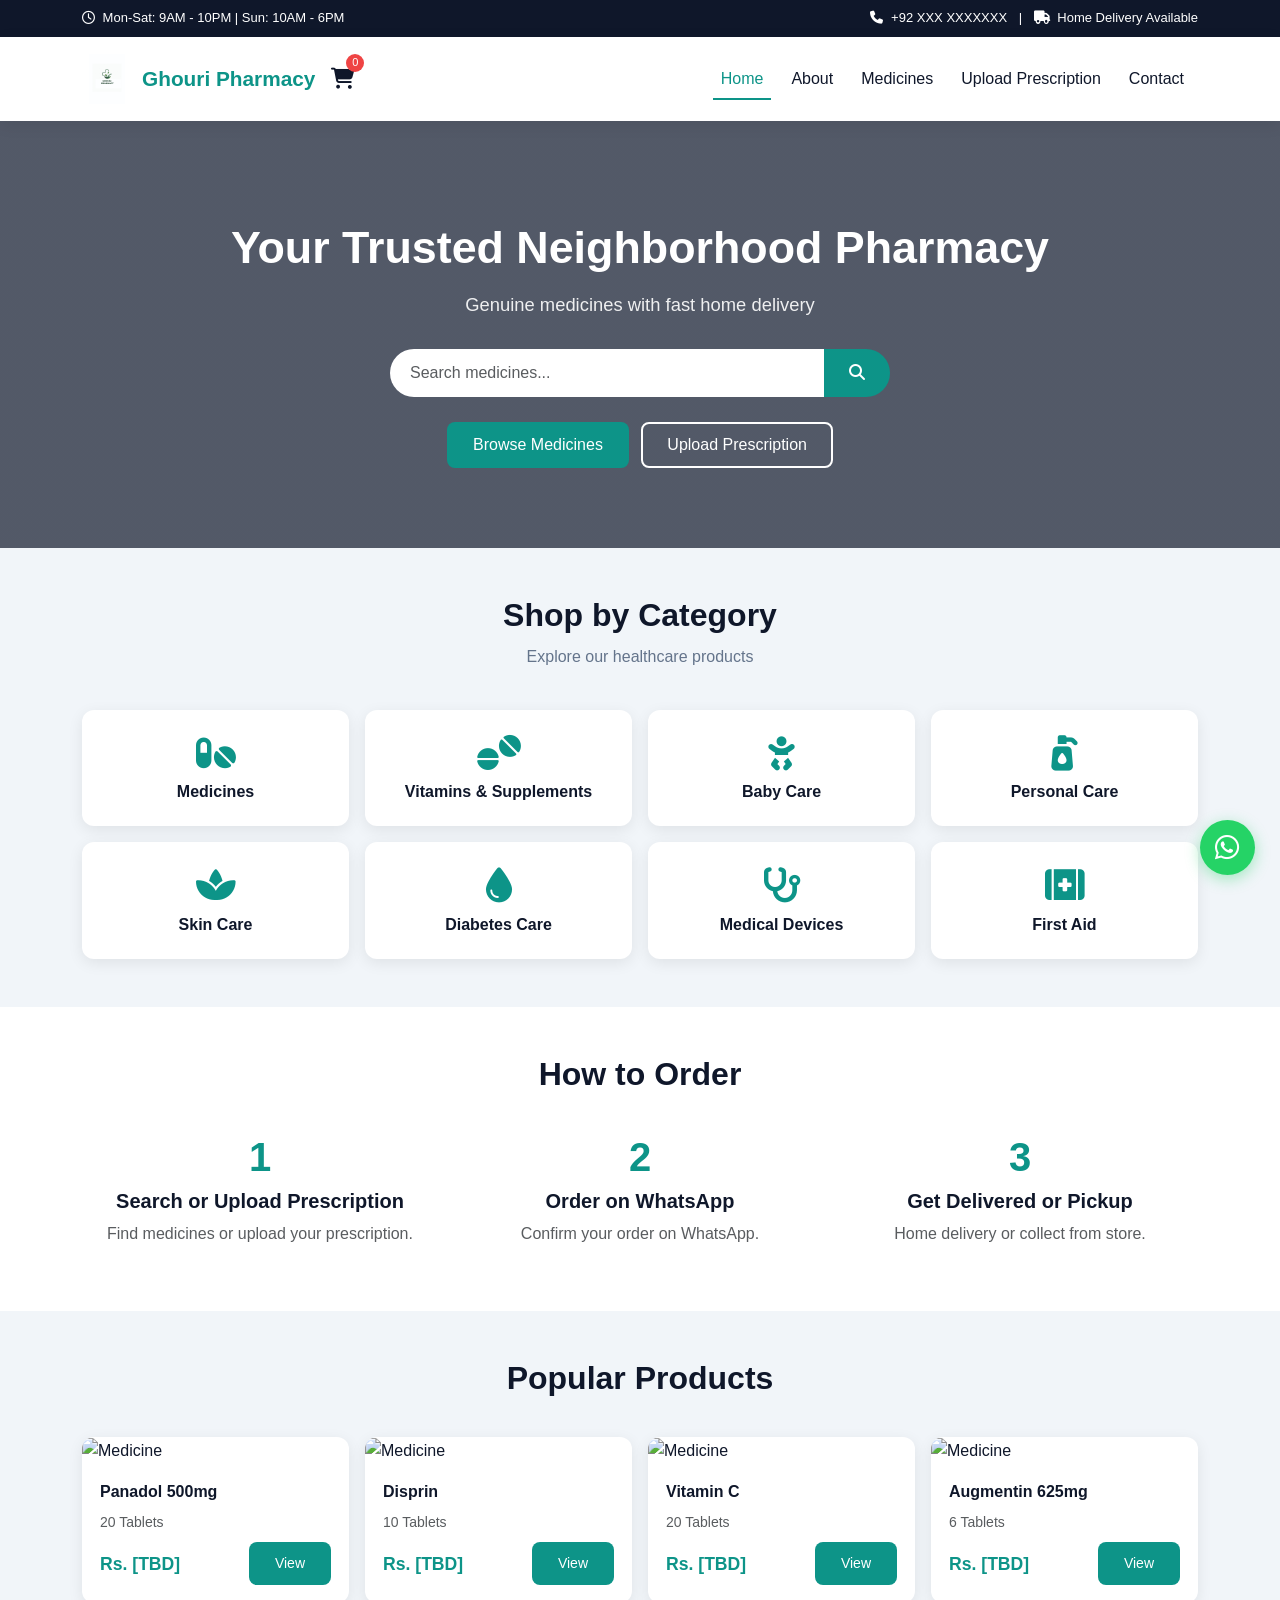
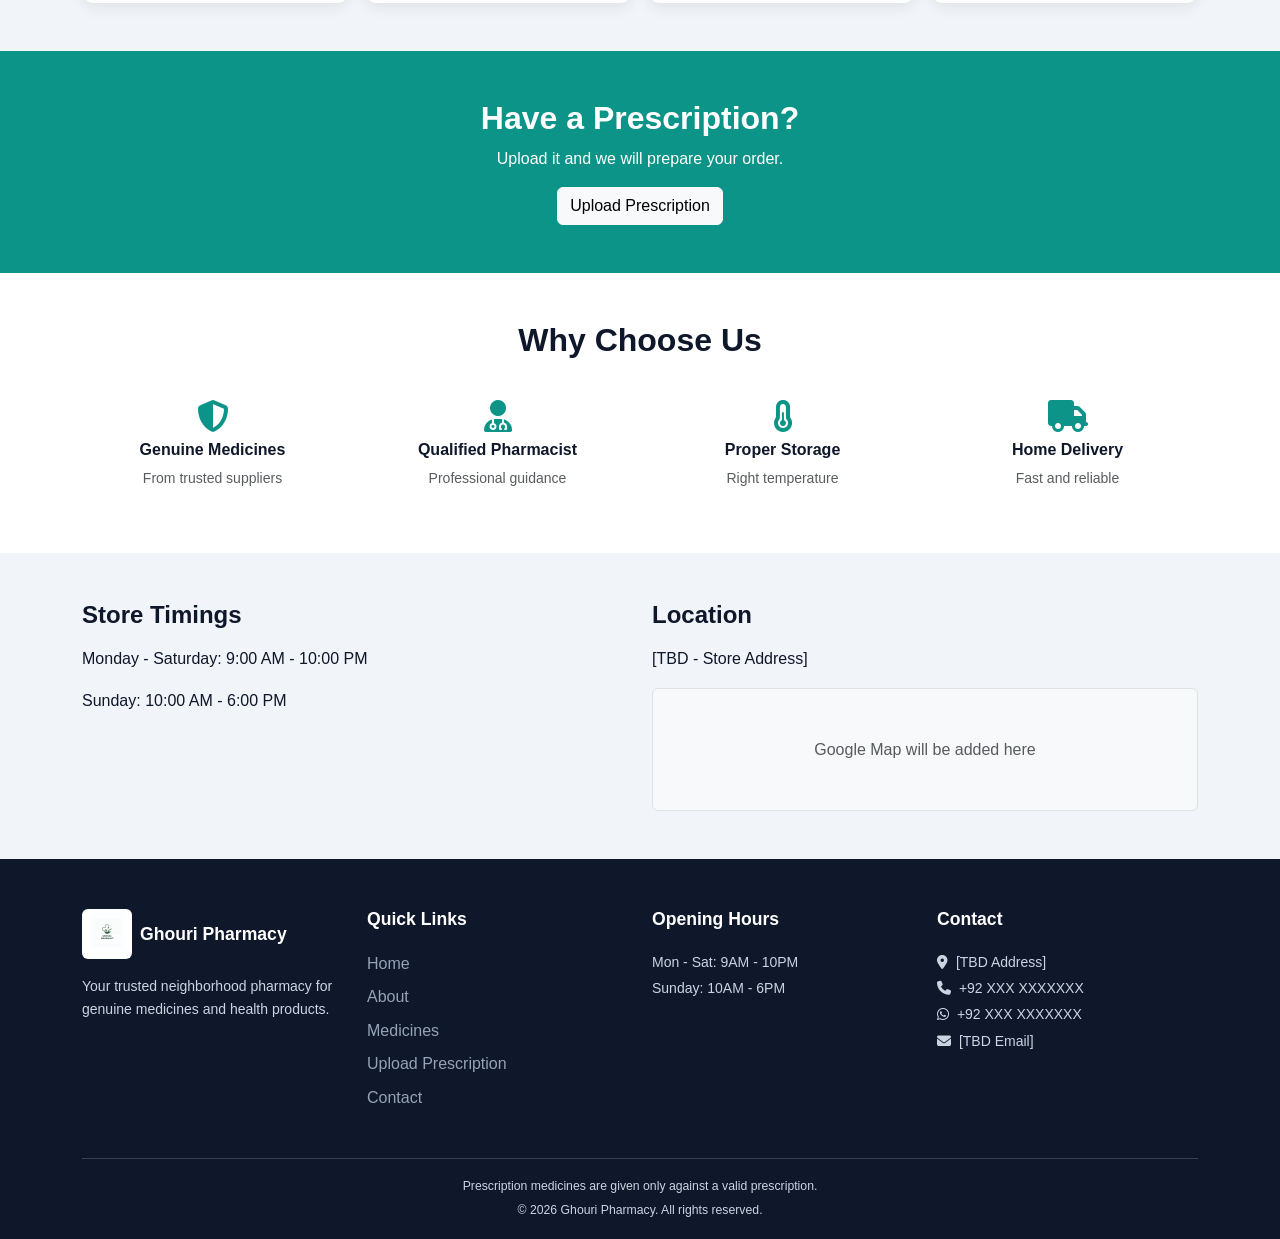
==== commit 2f27d789: "Update index.html" ====
--- a/index.html
+++ b/index.html
@@ -1,361 +1,307 @@
+
 <!DOCTYPE html>
 <html lang="en">
 <head>
     <meta charset="UTF-8">
     <meta name="viewport" content="width=device-width, initial-scale=1.0">
-    <title>Ghouri Pharmacy</title>
+    <title>Ghouri Pharmacy - Home</title>
 
     <link href="https://cdn.jsdelivr.net/npm/bootstrap@5.3.3/dist/css/bootstrap.min.css" rel="stylesheet">
     <link href="https://fonts.googleapis.com/css2?family=Inter:wght@400;500;600&family=Poppins:wght@500;600;700&display=swap" rel="stylesheet">
     <link rel="stylesheet" href="https://cdnjs.cloudflare.com/ajax/libs/font-awesome/6.5.1/css/all.min.css">
     <link href="https://unpkg.com/aos@2.3.1/dist/aos.css" rel="stylesheet">
-<link rel="stylesheet" href="style.css">
+    <link rel="stylesheet" href="style.css">
 </head>
+
 <body>
 
-    <!-- Top Bar -->
-    <div class="top-bar">
-        <div class="container">
-            <div class="d-flex justify-content-between align-items-center">
-                <div class="d-none d-md-block">
-                    <i class="fa-regular fa-clock me-1"></i> Mon-Sat: 9AM - 10PM | Sun: 10AM - 6PM
-                </div>
-                <div>
-                    <a href="tel:+92XXXXXXXXXX" class="phone">
-                        <i class="fa-solid fa-phone me-1"></i> +92 XXX XXXXXXX
-                    </a>
-                    <span class="mx-2 d-none d-sm-inline">|</span>
-                    <span class="d-none d-sm-inline">
-                        <i class="fa-solid fa-truck me-1"></i> Home Delivery Available
-                    </span>
-                </div>
-            </div>
-        </div>
-    </div>
-
-    <!-- Navbar -->
-    <nav class="navbar navbar-expand-lg sticky-top">
-        <div class="container">
-            <a class="navbar-brand fw-bold" href="index.html" style="color: var(--primary); font-size: 1.4rem;">
-                <i class="fa-solid fa-mortar-pestle"></i> Ghouri Pharmacy
+<!-- Top Bar -->
+<div class="top-bar">
+    <div class="container d-flex justify-content-between align-items-center">
+        <div class="d-none d-md-block">
+            <i class="fa-regular fa-clock me-1"></i>
+            Mon-Sat: 9AM - 10PM | Sun: 10AM - 6PM
+        </div>
+        <div>
+            <a href="tel:+92XXXXXXXXXX" class="phone">
+                <i class="fa-solid fa-phone me-1"></i> +92 XXX XXXXXXX
             </a>
-
-            <div class="d-flex align-items-center">
-                <a href="cart.html" class="cart-icon me-3">
-                    <i class="fa-solid fa-cart-shopping"></i>
-                    <span class="cart-badge">0</span>
-                </a>
-                <button class="navbar-toggler" type="button" data-bs-toggle="collapse" data-bs-target="#navbarNav">
-                    <span class="navbar-toggler-icon"></span>
+            <span class="mx-2 d-none d-sm-inline">|</span>
+            <span class="d-none d-sm-inline">
+                <i class="fa-solid fa-truck me-1"></i> Home Delivery Available
+            </span>
+        </div>
+    </div>
+</div>
+
+<!-- Navbar -->
+<nav class="navbar navbar-expand-lg sticky-top">
+    <div class="container">
+
+        <a class="navbar-brand" href="index.html">
+            <img src="ghouri-logo.jpeg" alt="Ghouri Pharmacy Logo">
+            <span>Ghouri Pharmacy</span>
+        </a>
+
+        <div class="d-flex align-items-center">
+            <a href="cart.html" class="cart-icon me-3">
+                <i class="fa-solid fa-cart-shopping"></i>
+                <span class="cart-badge">0</span>
+            </a>
+
+            <button class="navbar-toggler" type="button" data-bs-toggle="collapse" data-bs-target="#navbarNav">
+                <span class="navbar-toggler-icon"></span>
+            </button>
+        </div>
+
+        <div class="collapse navbar-collapse" id="navbarNav">
+            <ul class="navbar-nav ms-auto">
+                <li class="nav-item"><a class="nav-link active" href="index.html">Home</a></li>
+                <li class="nav-item"><a class="nav-link" href="about.html">About</a></li>
+                <li class="nav-item"><a class="nav-link" href="medicines.html">Medicines</a></li>
+                <li class="nav-item"><a class="nav-link" href="prescription.html">Upload Prescription</a></li>
+                <li class="nav-item"><a class="nav-link" href="contact.html">Contact</a></li>
+            </ul>
+        </div>
+    </div>
+</nav>
+
+<!-- Hero Section -->
+<section class="hero-section">
+    <div class="container" data-aos="fade-up">
+        <h1>Your Trusted Neighborhood Pharmacy</h1>
+        <p>Genuine medicines with fast home delivery</p>
+
+        <form action="medicines.html" method="get" class="search-box">
+            <div class="input-group">
+                <input type="text" name="search" class="form-control" placeholder="Search medicines...">
+                <button class="btn text-white" type="submit">
+                    <i class="fa-solid fa-search"></i>
                 </button>
             </div>
-
-            <div class="collapse navbar-collapse" id="navbarNav">
-                <ul class="navbar-nav ms-auto">
-                    <li class="nav-item">
-                        <a class="nav-link active" href="index.html">Home</a>
-                    </li>
-                    <li class="nav-item">
-                        <a class="nav-link" href="about.html">About</a>
-                    </li>
-                    <li class="nav-item">
-                        <a class="nav-link" href="medicines.html">Medicines</a>
-                    </li>
-                    <li class="nav-item">
-                        <a class="nav-link" href="prescription.html">Upload Prescription</a>
-                    </li>
-                    <li class="nav-item">
-                        <a class="nav-link" href="contact.html">Contact</a>
-                    </li>
-                </ul>
-            </div>
-        </div>
-    </nav>
-
-    <!-- Hero Section -->
-    <section class="hero-section">
-        <div class="container" data-aos="fade-up">
-            <h1>Your Trusted Neighborhood Pharmacy</h1>
-            <p>Genuine medicines with fast home delivery</p>
-
-            <form action="medicines.html" method="get" class="search-box">
-                <div class="input-group">
-                    <input type="text" name="search" class="form-control" placeholder="Search medicines...">
-                    <button class="btn text-white" type="submit"><i class="fa-solid fa-search"></i></button>
-                </div>
-            </form>
-
-            <div class="mt-3">
-                <a href="medicines.html" class="btn btn-primary-custom me-2">Browse Medicines</a>
-                <a href="prescription.html" class="btn btn-outline-custom" style="border-color:white;color:white;">Upload Prescription</a>
-            </div>
-        </div>
-    </section>
-
-    <!-- Categories -->
-    <section class="py-5">
-        <div class="container">
-            <div class="section-title" data-aos="fade-up">
-                <h2>Shop by Category</h2>
-            </div>
-            <div class="row g-3">
-                <div class="col-6 col-md-3" data-aos="fade-up">
-                    <a href="medicines.html?category=Medicines" class="category-card d-block">
-                        <i class="fa-solid fa-pills"></i>
-                        <h5>Medicines</h5>
-                    </a>
-                </div>
-                <div class="col-6 col-md-3" data-aos="fade-up">
-                    <a href="medicines.html?category=Vitamins" class="category-card d-block">
-                        <i class="fa-solid fa-tablets"></i>
-                        <h5>Vitamins & Supplements</h5>
-                    </a>
-                </div>
-                <div class="col-6 col-md-3" data-aos="fade-up">
-                    <a href="medicines.html?category=Baby Care" class="category-card d-block">
-                        <i class="fa-solid fa-baby"></i>
-                        <h5>Baby Care</h5>
-                    </a>
-                </div>
-                <div class="col-6 col-md-3" data-aos="fade-up">
-                    <a href="medicines.html?category=Personal Care" class="category-card d-block">
-                        <i class="fa-solid fa-pump-soap"></i>
-                        <h5>Personal Care</h5>
-                    </a>
-                </div>
-                <div class="col-6 col-md-3" data-aos="fade-up">
-                    <a href="medicines.html?category=Skin Care" class="category-card d-block">
-                        <i class="fa-solid fa-spa"></i>
-                        <h5>Skin Care</h5>
-                    </a>
-                </div>
-                <div class="col-6 col-md-3" data-aos="fade-up">
-                    <a href="medicines.html?category=Diabetes Care" class="category-card d-block">
-                        <i class="fa-solid fa-droplet"></i>
-                        <h5>Diabetes Care</h5>
-                    </a>
-                </div>
-                <div class="col-6 col-md-3" data-aos="fade-up">
-                    <a href="medicines.html?category=Medical Devices" class="category-card d-block">
-                        <i class="fa-solid fa-stethoscope"></i>
-                        <h5>Medical Devices</h5>
-                    </a>
-                </div>
-                <div class="col-6 col-md-3" data-aos="fade-up">
-                    <a href="medicines.html?category=First Aid" class="category-card d-block">
-                        <i class="fa-solid fa-kit-medical"></i>
-                        <h5>First Aid</h5>
-                    </a>
-                </div>
-            </div>
-        </div>
-    </section>
-
-    <!-- How to Order -->
-    <section class="py-5 bg-white">
-        <div class="container">
-            <div class="section-title" data-aos="fade-up">
-                <h2>How to Order</h2>
-            </div>
-            <div class="row text-center g-4">
-                <div class="col-md-4" data-aos="fade-up">
-                    <div class="display-6 fw-bold mb-2" style="color: var(--primary);">1</div>
-                    <h5>Search or Upload Prescription</h5>
-                    <p class="text-muted">Find medicines or upload your prescription</p>
-                </div>
-                <div class="col-md-4" data-aos="fade-up">
-                    <div class="display-6 fw-bold mb-2" style="color: var(--primary);">2</div>
-                    <h5>Order on WhatsApp</h5>
-                    <p class="text-muted">Confirm your order on WhatsApp</p>
-                </div>
-                <div class="col-md-4" data-aos="fade-up">
-                    <div class="display-6 fw-bold mb-2" style="color: var(--primary);">3</div>
-                    <h5>Get Delivered or Pickup</h5>
-                    <p class="text-muted">Home delivery or collect from store</p>
-                </div>
-            </div>
-        </div>
-    </section>
-
-    <!-- Popular Products -->
-    <section class="py-5">
-        <div class="container">
-            <div class="section-title" data-aos="fade-up">
-                <h2>Popular Products</h2>
-            </div>
-            <div class="row g-3">
-                <div class="col-6 col-md-3" data-aos="fade-up">
-                    <div class="product-card">
-                        <img src="https://via.placeholder.com/300x300?text=Medicine" alt="Product">
-                        <div class="card-body">
-                            <h6>Panadol 500mg</h6>
-                            <small class="text-muted">20 Tablets</small>
-                            <div class="d-flex justify-content-between align-items-center mt-2">
-                                <span class="price">Rs. [TBD]</span>
-                                <a href="medicines.html" class="btn btn-sm btn-primary-custom">View</a>
-                            </div>
+        </form>
+
+        <div class="mt-3">
+            <a href="medicines.html" class="btn btn-primary-custom me-2">Browse Medicines</a>
+            <a href="prescription.html" class="btn btn-outline-custom" style="border-color:white;color:white;">Upload Prescription</a>
+        </div>
+    </div>
+</section>
+
+<!-- Categories -->
+<section class="py-5">
+    <div class="container">
+        <div class="section-title">
+            <h2>Shop by Category</h2>
+            <p>Explore our healthcare products</p>
+        </div>
+
+        <div class="row g-3">
+            <div class="col-6 col-md-3"><a href="medicines.html?category=Medicines" class="category-card d-block"><i class="fa-solid fa-pills"></i><h5>Medicines</h5></a></div>
+            <div class="col-6 col-md-3"><a href="medicines.html?category=Vitamins" class="category-card d-block"><i class="fa-solid fa-tablets"></i><h5>Vitamins & Supplements</h5></a></div>
+            <div class="col-6 col-md-3"><a href="medicines.html?category=Baby Care" class="category-card d-block"><i class="fa-solid fa-baby"></i><h5>Baby Care</h5></a></div>
+            <div class="col-6 col-md-3"><a href="medicines.html?category=Personal Care" class="category-card d-block"><i class="fa-solid fa-pump-soap"></i><h5>Personal Care</h5></a></div>
+            <div class="col-6 col-md-3"><a href="medicines.html?category=Skin Care" class="category-card d-block"><i class="fa-solid fa-spa"></i><h5>Skin Care</h5></a></div>
+            <div class="col-6 col-md-3"><a href="medicines.html?category=Diabetes Care" class="category-card d-block"><i class="fa-solid fa-droplet"></i><h5>Diabetes Care</h5></a></div>
+            <div class="col-6 col-md-3"><a href="medicines.html?category=Medical Devices" class="category-card d-block"><i class="fa-solid fa-stethoscope"></i><h5>Medical Devices</h5></a></div>
+            <div class="col-6 col-md-3"><a href="medicines.html?category=First Aid" class="category-card d-block"><i class="fa-solid fa-kit-medical"></i><h5>First Aid</h5></a></div>
+        </div>
+    </div>
+</section>
+
+<!-- How to Order -->
+<section class="py-5 bg-white">
+    <div class="container">
+        <div class="section-title"><h2>How to Order</h2></div>
+
+        <div class="row text-center g-4">
+            <div class="col-md-4">
+                <div class="display-6 fw-bold mb-2" style="color:var(--primary);">1</div>
+                <h5>Search or Upload Prescription</h5>
+                <p class="text-muted">Find medicines or upload your prescription.</p>
+            </div>
+            <div class="col-md-4">
+                <div class="display-6 fw-bold mb-2" style="color:var(--primary);">2</div>
+                <h5>Order on WhatsApp</h5>
+                <p class="text-muted">Confirm your order on WhatsApp.</p>
+            </div>
+            <div class="col-md-4">
+                <div class="display-6 fw-bold mb-2" style="color:var(--primary);">3</div>
+                <h5>Get Delivered or Pickup</h5>
+                <p class="text-muted">Home delivery or collect from store.</p>
+            </div>
+        </div>
+    </div>
+</section>
+
+<!-- Popular Products -->
+<section class="py-5">
+    <div class="container">
+        <div class="section-title"><h2>Popular Products</h2></div>
+
+        <div class="row g-3">
+            <div class="col-6 col-md-3">
+                <div class="product-card">
+                    <img src="https://via.placeholder.com/300x300?text=Medicine" alt="Medicine">
+                    <div class="card-body">
+                        <h6>Panadol 500mg</h6>
+                        <small class="text-muted">20 Tablets</small>
+                        <div class="d-flex justify-content-between align-items-center mt-2">
+                            <span class="price">Rs. [TBD]</span>
+                            <a href="medicines.html" class="btn btn-sm btn-primary-custom">View</a>
                         </div>
                     </div>
                 </div>
-                <div class="col-6 col-md-3" data-aos="fade-up">
-                    <div class="product-card">
-                        <img src="https://via.placeholder.com/300x300?text=Medicine" alt="Product">
-                        <div class="card-body">
-                            <h6>Disprin</h6>
-                            <small class="text-muted">10 Tablets</small>
-                            <div class="d-flex justify-content-between align-items-center mt-2">
-                                <span class="price">Rs. [TBD]</span>
-                                <a href="medicines.html" class="btn btn-sm btn-primary-custom">View</a>
-                            </div>
+            </div>
+
+            <div class="col-6 col-md-3">
+                <div class="product-card">
+                    <img src="https://via.placeholder.com/300x300?text=Medicine" alt="Medicine">
+                    <div class="card-body">
+                        <h6>Disprin</h6>
+                        <small class="text-muted">10 Tablets</small>
+                        <div class="d-flex justify-content-between align-items-center mt-2">
+                            <span class="price">Rs. [TBD]</span>
+                            <a href="medicines.html" class="btn btn-sm btn-primary-custom">View</a>
                         </div>
                     </div>
                 </div>
-                <div class="col-6 col-md-3" data-aos="fade-up">
-                    <div class="product-card">
-                        <img src="https://via.placeholder.com/300x300?text=Medicine" alt="Product">
-                        <div class="card-body">
-                            <h6>Vitamin C</h6>
-                            <small class="text-muted">20 Tablets</small>
-                            <div class="d-flex justify-content-between align-items-center mt-2">
-                                <span class="price">Rs. [TBD]</span>
-                                <a href="medicines.html" class="btn btn-sm btn-primary-custom">View</a>
-                            </div>
+            </div>
+
+            <div class="col-6 col-md-3">
+                <div class="product-card">
+                    <img src="https://via.placeholder.com/300x300?text=Medicine" alt="Medicine">
+                    <div class="card-body">
+                        <h6>Vitamin C</h6>
+                        <small class="text-muted">20 Tablets</small>
+                        <div class="d-flex justify-content-between align-items-center mt-2">
+                            <span class="price">Rs. [TBD]</span>
+                            <a href="medicines.html" class="btn btn-sm btn-primary-custom">View</a>
                         </div>
                     </div>
                 </div>
-                <div class="col-6 col-md-3" data-aos="fade-up">
-                    <div class="product-card">
-                        <img src="https://via.placeholder.com/300x300?text=Medicine" alt="Product">
-                        <div class="card-body">
-                            <h6>Augmentin 625mg</h6>
-                            <small class="text-muted">6 Tablets</small>
-                            <div class="d-flex justify-content-between align-items-center mt-2">
-                                <span class="price">Rs. [TBD]</span>
-                                <a href="medicines.html" class="btn btn-sm btn-primary-custom">View</a>
-                            </div>
+            </div>
+
+            <div class="col-6 col-md-3">
+                <div class="product-card">
+                    <img src="https://via.placeholder.com/300x300?text=Medicine" alt="Medicine">
+                    <div class="card-body">
+                        <h6>Augmentin 625mg</h6>
+                        <small class="text-muted">6 Tablets</small>
+                        <div class="d-flex justify-content-between align-items-center mt-2">
+                            <span class="price">Rs. [TBD]</span>
+                            <a href="medicines.html" class="btn btn-sm btn-primary-custom">View</a>
                         </div>
                     </div>
                 </div>
             </div>
         </div>
-    </section>
-
-    <!-- Upload Prescription Banner -->
-    <section class="py-5" style="background-color: var(--primary);">
-        <div class="container text-center text-white" data-aos="zoom-in">
-            <h2 class="text-white">Have a Prescription?</h2>
-            <p class="mb-3">Upload it and we will prepare your order</p>
-            <a href="prescription.html" class="btn btn-light">Upload Prescription</a>
-        </div>
-    </section>
-
-    <!-- Why Choose Us -->
-    <section class="py-5 bg-white">
-        <div class="container">
-            <div class="section-title" data-aos="fade-up">
-                <h2>Why Choose Us</h2>
-            </div>
-            <div class="row g-4 text-center">
-                <div class="col-6 col-md-3" data-aos="fade-up">
-                    <i class="fa-solid fa-shield-halved fa-2x mb-2" style="color: var(--primary);"></i>
-                    <h6>Genuine Medicines</h6>
-                    <p class="small text-muted">From trusted suppliers</p>
-                </div>
-                <div class="col-6 col-md-3" data-aos="fade-up">
-                    <i class="fa-solid fa-user-doctor fa-2x mb-2" style="color: var(--primary);"></i>
-                    <h6>Qualified Pharmacist</h6>
-                    <p class="small text-muted">Expert advice</p>
-                </div>
-                <div class="col-6 col-md-3" data-aos="fade-up">
-                    <i class="fa-solid fa-temperature-half fa-2x mb-2" style="color: var(--primary);"></i>
-                    <h6>Proper Storage</h6>
-                    <p class="small text-muted">Right temperature</p>
-                </div>
-                <div class="col-6 col-md-3" data-aos="fade-up">
-                    <i class="fa-solid fa-truck fa-2x mb-2" style="color: var(--primary);"></i>
-                    <h6>Home Delivery</h6>
-                    <p class="small text-muted">Fast & reliable</p>
-                </div>
-            </div>
-        </div>
-    </section>
-
-    <!-- Timings -->
-    <section class="py-5">
-        <div class="container">
-            <div class="row">
-                <div class="col-md-6" data-aos="fade-up">
-                    <h4 class="mb-3">Store Timings</h4>
-                    <p>Monday - Saturday: 9:00 AM - 10:00 PM</p>
-                    <p>Sunday: 10:00 AM - 6:00 PM</p>
-                </div>
-                <div class="col-md-6" data-aos="fade-up">
-                    <h4 class="mb-3">Location</h4>
-                    <p>[TBD - Store Address]</p>
-                    <!-- Map baad mein add karenge -->
-                    <div class="bg-light border rounded p-5 text-center text-muted">
-                        Google Map will be added here
-                    </div>
-                </div>
-            </div>
-        </div>
-    </section>
-
-    <!-- Footer -->
-    <footer>
-        <div class="container">
-            <div class="row g-4">
-                <div class="col-md-3">
-                    <h5>Ghouri Pharmacy</h5>
-                    <p class="small">Your trusted neighborhood pharmacy for genuine medicines and health products.</p>
-                </div>
-                <div class="col-md-3">
-                    <h5>Quick Links</h5>
-                    <a href="index.html">Home</a>
-                    <a href="about.html">About</a>
-                    <a href="medicines.html">Medicines</a>
-                    <a href="prescription.html">Upload Prescription</a>
-                    <a href="contact.html">Contact</a>
-                </div>
-                <div class="col-md-3">
-                    <h5>Opening Hours</h5>
-                    <p class="small mb-1">Mon - Sat: 9AM - 10PM</p>
-                    <p class="small">Sunday: 10AM - 6PM</p>
-                </div>
-                <div class="col-md-3">
-                    <h5>Contact</h5>
-                    <p class="small mb-1"><i class="fa-solid fa-location-dot me-1"></i> [TBD Address]</p>
-                    <p class="small mb-1"><i class="fa-solid fa-phone me-1"></i> +92 XXX XXXXXXX</p>
-                    <p class="small mb-1"><i class="fa-brands fa-whatsapp me-1"></i> +92 XXX XXXXXXX</p>
-                    <p class="small"><i class="fa-solid fa-envelope me-1"></i> [TBD Email]</p>
-                </div>
-            </div>
-
-            <div class="footer-bottom">
-                <p class="mb-1 small">Prescription medicines are given only against a valid prescription.</p>
-                <p class="mb-0 small">© 2026 Ghouri Pharmacy. All rights reserved.</p>
-            </div>
-        </div>
-    </footer>
-
-    <!-- WhatsApp Button -->
-    <a href="https://wa.me/92XXXXXXXXXX" class="whatsapp-float" target="_blank">
-        <i class="fa-brands fa-whatsapp"></i>
-    </a>
-
-    <!-- Back to Top -->
-    <div class="back-to-top" id="backToTop">
-        <i class="fa-solid fa-arrow-up"></i>
-    </div>
-
-    <script src="https://cdn.jsdelivr.net/npm/bootstrap@5.3.3/dist/js/bootstrap.bundle.min.js"></script>
-    <script src="https://unpkg.com/aos@2.3.1/dist/aos.js"></script>
-    <script src="js/main.js"></script>
-    <script>
-        AOS.init({
-            duration: 800,
-            once: true
-        });
-    </script>
+    </div>
+</section>
+
+<!-- Prescription Banner -->
+<section class="py-5" style="background-color:var(--primary);">
+    <div class="container text-center text-white">
+        <h2 class="text-white">Have a Prescription?</h2>
+        <p class="mb-3">Upload it and we will prepare your order.</p>
+        <a href="prescription.html" class="btn btn-light">Upload Prescription</a>
+    </div>
+</section>
+
+<!-- Why Choose Us -->
+<section class="py-5 bg-white">
+    <div class="container">
+        <div class="section-title"><h2>Why Choose Us</h2></div>
+
+        <div class="row g-4 text-center">
+            <div class="col-6 col-md-3"><i class="fa-solid fa-shield-halved fa-2x mb-2" style="color:var(--primary);"></i><h6>Genuine Medicines</h6><p class="small text-muted">From trusted suppliers</p></div>
+            <div class="col-6 col-md-3"><i class="fa-solid fa-user-doctor fa-2x mb-2" style="color:var(--primary);"></i><h6>Qualified Pharmacist</h6><p class="small text-muted">Professional guidance</p></div>
+            <div class="col-6 col-md-3"><i class="fa-solid fa-temperature-half fa-2x mb-2" style="color:var(--primary);"></i><h6>Proper Storage</h6><p class="small text-muted">Right temperature</p></div>
+            <div class="col-6 col-md-3"><i class="fa-solid fa-truck fa-2x mb-2" style="color:var(--primary);"></i><h6>Home Delivery</h6><p class="small text-muted">Fast and reliable</p></div>
+        </div>
+    </div>
+</section>
+
+<!-- Timings and Location -->
+<section class="py-5">
+    <div class="container">
+        <div class="row">
+            <div class="col-md-6">
+                <h4 class="mb-3">Store Timings</h4>
+                <p>Monday - Saturday: 9:00 AM - 10:00 PM</p>
+                <p>Sunday: 10:00 AM - 6:00 PM</p>
+            </div>
+            <div class="col-md-6">
+                <h4 class="mb-3">Location</h4>
+                <p>[TBD - Store Address]</p>
+                <div class="bg-light border rounded p-5 text-center text-muted">Google Map will be added here</div>
+            </div>
+        </div>
+    </div>
+</section>
+
+<!-- Footer -->
+<footer>
+    <div class="container">
+        <div class="row g-4">
+
+            <div class="col-md-3">
+                <div class="d-flex align-items-center gap-2 mb-3">
+                    <img src="ghouri-logo.jpeg" alt="Ghouri Pharmacy Logo" class="footer-logo">
+                    <h5 class="mb-0">Ghouri Pharmacy</h5>
+                </div>
+                <p class="small">Your trusted neighborhood pharmacy for genuine medicines and health products.</p>
+            </div>
+
+            <div class="col-md-3">
+                <h5>Quick Links</h5>
+                <a href="index.html">Home</a>
+                <a href="about.html">About</a>
+                <a href="medicines.html">Medicines</a>
+                <a href="prescription.html">Upload Prescription</a>
+                <a href="contact.html">Contact</a>
+            </div>
+
+            <div class="col-md-3">
+                <h5>Opening Hours</h5>
+                <p class="small mb-1">Mon - Sat: 9AM - 10PM</p>
+                <p class="small">Sunday: 10AM - 6PM</p>
+            </div>
+
+            <div class="col-md-3">
+                <h5>Contact</h5>
+                <p class="small mb-1"><i class="fa-solid fa-location-dot me-1"></i> [TBD Address]</p>
+                <p class="small mb-1"><i class="fa-solid fa-phone me-1"></i> +92 XXX XXXXXXX</p>
+                <p class="small mb-1"><i class="fa-brands fa-whatsapp me-1"></i> +92 XXX XXXXXXX</p>
+                <p class="small"><i class="fa-solid fa-envelope me-1"></i> [TBD Email]</p>
+            </div>
+
+        </div>
+
+        <div class="footer-bottom">
+            <p class="mb-1 small">Prescription medicines are given only against a valid prescription.</p>
+            <p class="mb-0 small">© 2026 Ghouri Pharmacy. All rights reserved.</p>
+        </div>
+    </div>
+</footer>
+
+<a href="https://wa.me/92XXXXXXXXXX" class="whatsapp-float" target="_blank" rel="noopener">
+    <i class="fa-brands fa-whatsapp"></i>
+</a>
+
+<div class="back-to-top" id="backToTop">
+    <i class="fa-solid fa-arrow-up"></i>
+</div>
+
+<script src="https://cdn.jsdelivr.net/npm/bootstrap@5.3.3/dist/js/bootstrap.bundle.min.js"></script>
+<script src="https://unpkg.com/aos@2.3.1/dist/aos.js"></script>
+<script src="js/main.js"></script>
+<script>
+    AOS.init({
+        duration: 800,
+        once: true
+    });
+</script>
+
 </body>
 </html>
--- a/style.css
+++ b/style.css
@@ -1,3 +1,4 @@
+
 /* ===== CSS Variables ===== */
 :root {
     --primary: #0d9488;
@@ -9,10 +10,8 @@
     --gray: #64748b;
     --white: #ffffff;
     --danger: #ef4444;
-    
     --font-heading: 'Poppins', sans-serif;
     --font-body: 'Inter', sans-serif;
-    
     --shadow: 0 4px 15px rgba(0, 0, 0, 0.08);
     --radius: 12px;
 }
@@ -72,8 +71,20 @@
     padding: 12px 0;
 }
 
+.navbar-brand {
+    display: flex;
+    align-items: center;
+    gap: 10px;
+    color: var(--primary) !important;
+    font-size: 1.3rem;
+    font-weight: 700;
+}
+
 .navbar-brand img {
-    height: 45px;
+    width: 50px;
+    height: 50px;
+    object-fit: contain;
+    border-radius: 8px;
 }
 
 .nav-link {
@@ -150,10 +161,11 @@
     color: white;
 }
 
-/* ===== Hero Section ===== */
+/* ===== Home Hero ===== */
 .hero-section {
-    background: linear-gradient(rgba(15, 23, 42, 0.7), rgba(15, 23, 42, 0.7)), 
-                url('https://images.unsplash.com/photo-1587854692152-cbe660dbde88?w=1600') center/cover no-repeat;
+    background:
+        linear-gradient(rgba(15, 23, 42, 0.7), rgba(15, 23, 42, 0.7)),
+        url('https://images.unsplash.com/photo-1587854692152-cbe660dbde88?w=1600') center/cover no-repeat;
     color: white;
     padding: 100px 0 80px;
     text-align: center;
@@ -191,7 +203,7 @@
     border: none;
 }
 
-/* ===== Section Common ===== */
+/* ===== Common Sections ===== */
 .section-title {
     text-align: center;
     margin-bottom: 40px;
@@ -233,7 +245,7 @@
     margin: 0;
 }
 
-/* ===== Product Card ===== */
+/* ===== Product Cards ===== */
 .product-card {
     background: white;
     border-radius: var(--radius);
@@ -263,6 +275,67 @@
     font-size: 1.1rem;
 }
 
+/* ===== Page Banner ===== */
+.page-banner {
+    background:
+        linear-gradient(rgba(15, 23, 42, 0.8), rgba(15, 23, 42, 0.8)),
+        url('https://images.unsplash.com/photo-1576091160399-112ba8d25d1d?w=1600') center/cover no-repeat;
+    color: white;
+    padding: 80px 0 50px;
+    text-align: center;
+}
+
+.page-banner h1 {
+    color: white;
+    font-size: 2.4rem;
+}
+
+.breadcrumb {
+    justify-content: center;
+    background: transparent;
+    margin-bottom: 0;
+}
+
+.breadcrumb-item a {
+    color: #cbd5e1;
+}
+
+.breadcrumb-item.active {
+    color: white;
+}
+
+/* ===== About Page ===== */
+.about-story img {
+    width: 100%;
+    max-height: 400px;
+    object-fit: cover;
+}
+
+.about-card {
+    background: white;
+    border-radius: var(--radius);
+    padding: 25px;
+    box-shadow: var(--shadow);
+    height: 100%;
+}
+
+.gallery-section {
+    background: white;
+}
+
+.gallery-container img {
+    width: 100%;
+    height: 250px;
+    object-fit: cover;
+    border-radius: var(--radius);
+    box-shadow: var(--shadow);
+    transition: 0.3s;
+}
+
+.gallery-container img:hover {
+    transform: scale(1.02);
+}
+
 /* ===== Footer ===== */
 footer {
     background: var(--secondary);
@@ -284,6 +357,14 @@
 
 footer a:hover {
     color: var(--primary);
+}
+
+.footer-logo {
+    width: 50px;
+    height: 50px;
+    object-fit: contain;
+    border-radius: 6px;
+    background: white;
 }
 
 .footer-bottom {
@@ -334,40 +415,12 @@
     cursor: pointer;
 }
 
-/* ===== Page Banner ===== */
-.page-banner {
-    background: linear-gradient(rgba(15, 23, 42, 0.8), rgba(15, 23, 42, 0.8)), 
-                url('https://images.unsplash.com/photo-1576091160399-112ba8d25d1d?w=1600') center/cover;
-    color: white;
-    padding: 80px 0 50px;
-    text-align: center;
-}
-
-.page-banner h1 {
-    color: white;
-    font-size: 2.4rem;
-}
-
-.breadcrumb {
-    justify-content: center;
-    background: transparent;
-    margin-bottom: 0;
-}
-
-.breadcrumb-item a {
-    color: #94a3b8;
-}
-
-.breadcrumb-item.active {
-    color: white;
-}
-
 /* ===== Responsive ===== */
 @media (max-width: 991px) {
     .hero-section h1 {
         font-size: 2rem;
     }
-    
+
     .nav-link.active::after {
         display: none;
     }
@@ -377,8 +430,21 @@
     .hero-section {
         padding: 70px 0 50px;
     }
-    
+
     .hero-section h1 {
         font-size: 1.7rem;
     }
-}+
+    .navbar-brand {
+        font-size: 1rem;
+    }
+
+    .navbar-brand img {
+        width: 42px;
+        height: 42px;
+    }
+
+    .gallery-container img {
+        height: 220px;
+    }
+}
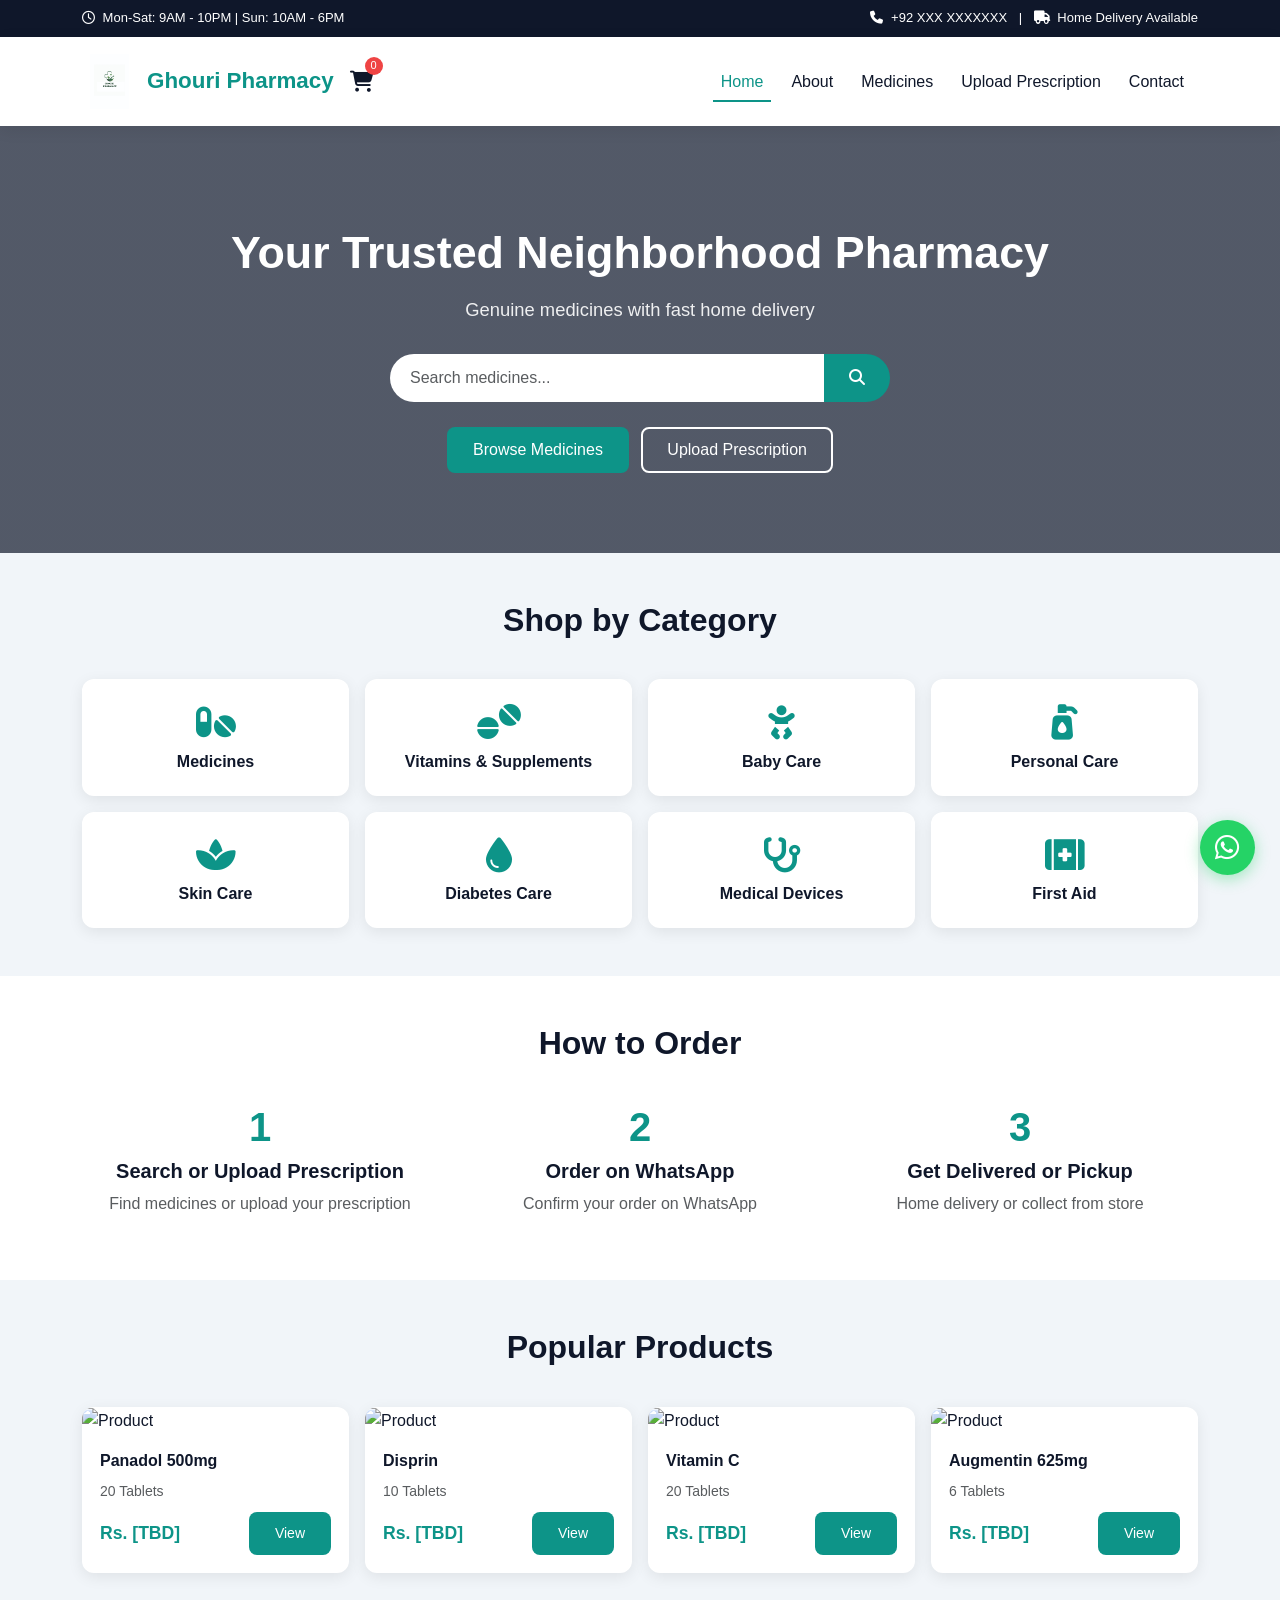
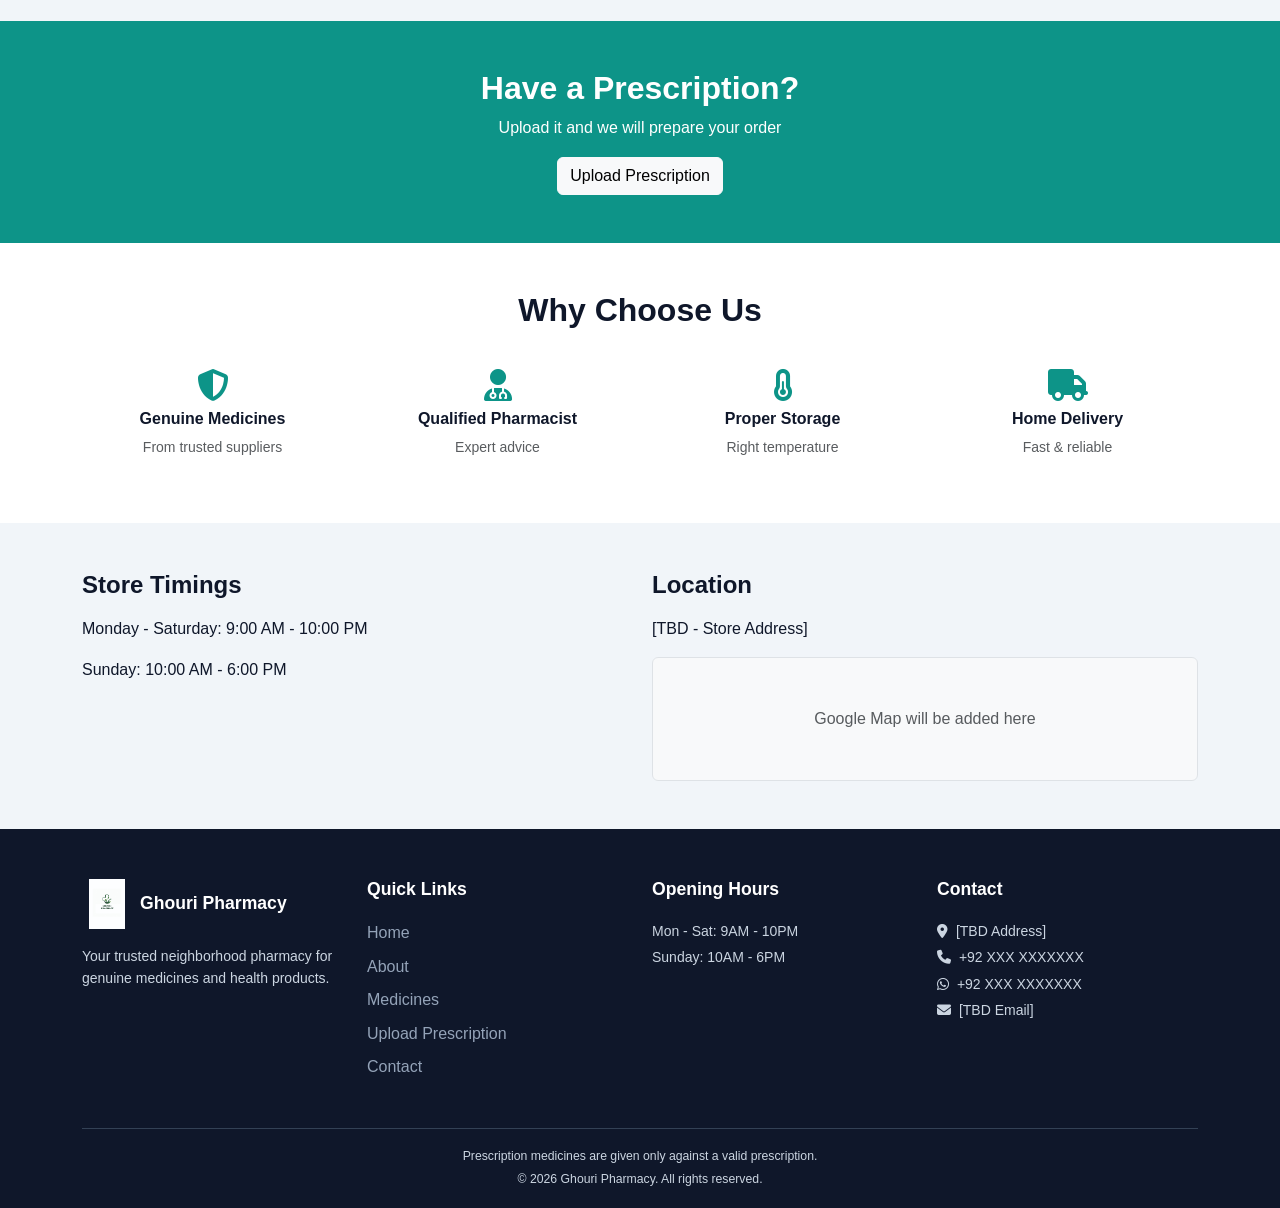
==== commit fee2405d: "Complete Week 4 cart functionality" ====
--- a/index.html
+++ b/index.html
@@ -1,307 +1,371 @@
-
-<!DOCTYPE html>
-<html lang="en">
-<head>
-    <meta charset="UTF-8">
-    <meta name="viewport" content="width=device-width, initial-scale=1.0">
-    <title>Ghouri Pharmacy - Home</title>
-
-    <link href="https://cdn.jsdelivr.net/npm/bootstrap@5.3.3/dist/css/bootstrap.min.css" rel="stylesheet">
-    <link href="https://fonts.googleapis.com/css2?family=Inter:wght@400;500;600&family=Poppins:wght@500;600;700&display=swap" rel="stylesheet">
-    <link rel="stylesheet" href="https://cdnjs.cloudflare.com/ajax/libs/font-awesome/6.5.1/css/all.min.css">
-    <link href="https://unpkg.com/aos@2.3.1/dist/aos.css" rel="stylesheet">
-    <link rel="stylesheet" href="style.css">
-</head>
-
-<body>
-
-<!-- Top Bar -->
-<div class="top-bar">
-    <div class="container d-flex justify-content-between align-items-center">
-        <div class="d-none d-md-block">
-            <i class="fa-regular fa-clock me-1"></i>
-            Mon-Sat: 9AM - 10PM | Sun: 10AM - 6PM
-        </div>
-        <div>
-            <a href="tel:+92XXXXXXXXXX" class="phone">
-                <i class="fa-solid fa-phone me-1"></i> +92 XXX XXXXXXX
-            </a>
-            <span class="mx-2 d-none d-sm-inline">|</span>
-            <span class="d-none d-sm-inline">
-                <i class="fa-solid fa-truck me-1"></i> Home Delivery Available
-            </span>
-        </div>
-    </div>
-</div>
-
-<!-- Navbar -->
-<nav class="navbar navbar-expand-lg sticky-top">
-    <div class="container">
-
-        <a class="navbar-brand" href="index.html">
-            <img src="ghouri-logo.jpeg" alt="Ghouri Pharmacy Logo">
-            <span>Ghouri Pharmacy</span>
-        </a>
-
-        <div class="d-flex align-items-center">
-            <a href="cart.html" class="cart-icon me-3">
-                <i class="fa-solid fa-cart-shopping"></i>
-                <span class="cart-badge">0</span>
-            </a>
-
-            <button class="navbar-toggler" type="button" data-bs-toggle="collapse" data-bs-target="#navbarNav">
-                <span class="navbar-toggler-icon"></span>
-            </button>
-        </div>
-
-        <div class="collapse navbar-collapse" id="navbarNav">
-            <ul class="navbar-nav ms-auto">
-                <li class="nav-item"><a class="nav-link active" href="index.html">Home</a></li>
-                <li class="nav-item"><a class="nav-link" href="about.html">About</a></li>
-                <li class="nav-item"><a class="nav-link" href="medicines.html">Medicines</a></li>
-                <li class="nav-item"><a class="nav-link" href="prescription.html">Upload Prescription</a></li>
-                <li class="nav-item"><a class="nav-link" href="contact.html">Contact</a></li>
-            </ul>
-        </div>
-    </div>
-</nav>
-
-<!-- Hero Section -->
-<section class="hero-section">
-    <div class="container" data-aos="fade-up">
-        <h1>Your Trusted Neighborhood Pharmacy</h1>
-        <p>Genuine medicines with fast home delivery</p>
-
-        <form action="medicines.html" method="get" class="search-box">
-            <div class="input-group">
-                <input type="text" name="search" class="form-control" placeholder="Search medicines...">
-                <button class="btn text-white" type="submit">
-                    <i class="fa-solid fa-search"></i>
-                </button>
-            </div>
-        </form>
-
-        <div class="mt-3">
-            <a href="medicines.html" class="btn btn-primary-custom me-2">Browse Medicines</a>
-            <a href="prescription.html" class="btn btn-outline-custom" style="border-color:white;color:white;">Upload Prescription</a>
-        </div>
-    </div>
-</section>
-
-<!-- Categories -->
-<section class="py-5">
-    <div class="container">
-        <div class="section-title">
-            <h2>Shop by Category</h2>
-            <p>Explore our healthcare products</p>
-        </div>
-
-        <div class="row g-3">
-            <div class="col-6 col-md-3"><a href="medicines.html?category=Medicines" class="category-card d-block"><i class="fa-solid fa-pills"></i><h5>Medicines</h5></a></div>
-            <div class="col-6 col-md-3"><a href="medicines.html?category=Vitamins" class="category-card d-block"><i class="fa-solid fa-tablets"></i><h5>Vitamins & Supplements</h5></a></div>
-            <div class="col-6 col-md-3"><a href="medicines.html?category=Baby Care" class="category-card d-block"><i class="fa-solid fa-baby"></i><h5>Baby Care</h5></a></div>
-            <div class="col-6 col-md-3"><a href="medicines.html?category=Personal Care" class="category-card d-block"><i class="fa-solid fa-pump-soap"></i><h5>Personal Care</h5></a></div>
-            <div class="col-6 col-md-3"><a href="medicines.html?category=Skin Care" class="category-card d-block"><i class="fa-solid fa-spa"></i><h5>Skin Care</h5></a></div>
-            <div class="col-6 col-md-3"><a href="medicines.html?category=Diabetes Care" class="category-card d-block"><i class="fa-solid fa-droplet"></i><h5>Diabetes Care</h5></a></div>
-            <div class="col-6 col-md-3"><a href="medicines.html?category=Medical Devices" class="category-card d-block"><i class="fa-solid fa-stethoscope"></i><h5>Medical Devices</h5></a></div>
-            <div class="col-6 col-md-3"><a href="medicines.html?category=First Aid" class="category-card d-block"><i class="fa-solid fa-kit-medical"></i><h5>First Aid</h5></a></div>
-        </div>
-    </div>
-</section>
-
-<!-- How to Order -->
-<section class="py-5 bg-white">
-    <div class="container">
-        <div class="section-title"><h2>How to Order</h2></div>
-
-        <div class="row text-center g-4">
-            <div class="col-md-4">
-                <div class="display-6 fw-bold mb-2" style="color:var(--primary);">1</div>
-                <h5>Search or Upload Prescription</h5>
-                <p class="text-muted">Find medicines or upload your prescription.</p>
-            </div>
-            <div class="col-md-4">
-                <div class="display-6 fw-bold mb-2" style="color:var(--primary);">2</div>
-                <h5>Order on WhatsApp</h5>
-                <p class="text-muted">Confirm your order on WhatsApp.</p>
-            </div>
-            <div class="col-md-4">
-                <div class="display-6 fw-bold mb-2" style="color:var(--primary);">3</div>
-                <h5>Get Delivered or Pickup</h5>
-                <p class="text-muted">Home delivery or collect from store.</p>
-            </div>
-        </div>
-    </div>
-</section>
-
-<!-- Popular Products -->
-<section class="py-5">
-    <div class="container">
-        <div class="section-title"><h2>Popular Products</h2></div>
-
-        <div class="row g-3">
-            <div class="col-6 col-md-3">
-                <div class="product-card">
-                    <img src="https://via.placeholder.com/300x300?text=Medicine" alt="Medicine">
-                    <div class="card-body">
-                        <h6>Panadol 500mg</h6>
-                        <small class="text-muted">20 Tablets</small>
-                        <div class="d-flex justify-content-between align-items-center mt-2">
-                            <span class="price">Rs. [TBD]</span>
-                            <a href="medicines.html" class="btn btn-sm btn-primary-custom">View</a>
-                        </div>
-                    </div>
-                </div>
-            </div>
-
-            <div class="col-6 col-md-3">
-                <div class="product-card">
-                    <img src="https://via.placeholder.com/300x300?text=Medicine" alt="Medicine">
-                    <div class="card-body">
-                        <h6>Disprin</h6>
-                        <small class="text-muted">10 Tablets</small>
-                        <div class="d-flex justify-content-between align-items-center mt-2">
-                            <span class="price">Rs. [TBD]</span>
-                            <a href="medicines.html" class="btn btn-sm btn-primary-custom">View</a>
-                        </div>
-                    </div>
-                </div>
-            </div>
-
-            <div class="col-6 col-md-3">
-                <div class="product-card">
-                    <img src="https://via.placeholder.com/300x300?text=Medicine" alt="Medicine">
-                    <div class="card-body">
-                        <h6>Vitamin C</h6>
-                        <small class="text-muted">20 Tablets</small>
-                        <div class="d-flex justify-content-between align-items-center mt-2">
-                            <span class="price">Rs. [TBD]</span>
-                            <a href="medicines.html" class="btn btn-sm btn-primary-custom">View</a>
-                        </div>
-                    </div>
-                </div>
-            </div>
-
-            <div class="col-6 col-md-3">
-                <div class="product-card">
-                    <img src="https://via.placeholder.com/300x300?text=Medicine" alt="Medicine">
-                    <div class="card-body">
-                        <h6>Augmentin 625mg</h6>
-                        <small class="text-muted">6 Tablets</small>
-                        <div class="d-flex justify-content-between align-items-center mt-2">
-                            <span class="price">Rs. [TBD]</span>
-                            <a href="medicines.html" class="btn btn-sm btn-primary-custom">View</a>
-                        </div>
-                    </div>
-                </div>
-            </div>
-        </div>
-    </div>
-</section>
-
-<!-- Prescription Banner -->
-<section class="py-5" style="background-color:var(--primary);">
-    <div class="container text-center text-white">
-        <h2 class="text-white">Have a Prescription?</h2>
-        <p class="mb-3">Upload it and we will prepare your order.</p>
-        <a href="prescription.html" class="btn btn-light">Upload Prescription</a>
-    </div>
-</section>
-
-<!-- Why Choose Us -->
-<section class="py-5 bg-white">
-    <div class="container">
-        <div class="section-title"><h2>Why Choose Us</h2></div>
-
-        <div class="row g-4 text-center">
-            <div class="col-6 col-md-3"><i class="fa-solid fa-shield-halved fa-2x mb-2" style="color:var(--primary);"></i><h6>Genuine Medicines</h6><p class="small text-muted">From trusted suppliers</p></div>
-            <div class="col-6 col-md-3"><i class="fa-solid fa-user-doctor fa-2x mb-2" style="color:var(--primary);"></i><h6>Qualified Pharmacist</h6><p class="small text-muted">Professional guidance</p></div>
-            <div class="col-6 col-md-3"><i class="fa-solid fa-temperature-half fa-2x mb-2" style="color:var(--primary);"></i><h6>Proper Storage</h6><p class="small text-muted">Right temperature</p></div>
-            <div class="col-6 col-md-3"><i class="fa-solid fa-truck fa-2x mb-2" style="color:var(--primary);"></i><h6>Home Delivery</h6><p class="small text-muted">Fast and reliable</p></div>
-        </div>
-    </div>
-</section>
-
-<!-- Timings and Location -->
-<section class="py-5">
-    <div class="container">
-        <div class="row">
-            <div class="col-md-6">
-                <h4 class="mb-3">Store Timings</h4>
-                <p>Monday - Saturday: 9:00 AM - 10:00 PM</p>
-                <p>Sunday: 10:00 AM - 6:00 PM</p>
-            </div>
-            <div class="col-md-6">
-                <h4 class="mb-3">Location</h4>
-                <p>[TBD - Store Address]</p>
-                <div class="bg-light border rounded p-5 text-center text-muted">Google Map will be added here</div>
-            </div>
-        </div>
-    </div>
-</section>
-
-<!-- Footer -->
-<footer>
-    <div class="container">
-        <div class="row g-4">
-
-            <div class="col-md-3">
-                <div class="d-flex align-items-center gap-2 mb-3">
-                    <img src="ghouri-logo.jpeg" alt="Ghouri Pharmacy Logo" class="footer-logo">
-                    <h5 class="mb-0">Ghouri Pharmacy</h5>
-                </div>
-                <p class="small">Your trusted neighborhood pharmacy for genuine medicines and health products.</p>
-            </div>
-
-            <div class="col-md-3">
-                <h5>Quick Links</h5>
-                <a href="index.html">Home</a>
-                <a href="about.html">About</a>
-                <a href="medicines.html">Medicines</a>
-                <a href="prescription.html">Upload Prescription</a>
-                <a href="contact.html">Contact</a>
-            </div>
-
-            <div class="col-md-3">
-                <h5>Opening Hours</h5>
-                <p class="small mb-1">Mon - Sat: 9AM - 10PM</p>
-                <p class="small">Sunday: 10AM - 6PM</p>
-            </div>
-
-            <div class="col-md-3">
-                <h5>Contact</h5>
-                <p class="small mb-1"><i class="fa-solid fa-location-dot me-1"></i> [TBD Address]</p>
-                <p class="small mb-1"><i class="fa-solid fa-phone me-1"></i> +92 XXX XXXXXXX</p>
-                <p class="small mb-1"><i class="fa-brands fa-whatsapp me-1"></i> +92 XXX XXXXXXX</p>
-                <p class="small"><i class="fa-solid fa-envelope me-1"></i> [TBD Email]</p>
-            </div>
-
-        </div>
-
-        <div class="footer-bottom">
-            <p class="mb-1 small">Prescription medicines are given only against a valid prescription.</p>
-            <p class="mb-0 small">© 2026 Ghouri Pharmacy. All rights reserved.</p>
-        </div>
-    </div>
-</footer>
-
-<a href="https://wa.me/92XXXXXXXXXX" class="whatsapp-float" target="_blank" rel="noopener">
-    <i class="fa-brands fa-whatsapp"></i>
-</a>
-
-<div class="back-to-top" id="backToTop">
-    <i class="fa-solid fa-arrow-up"></i>
-</div>
-
-<script src="https://cdn.jsdelivr.net/npm/bootstrap@5.3.3/dist/js/bootstrap.bundle.min.js"></script>
-<script src="https://unpkg.com/aos@2.3.1/dist/aos.js"></script>
-<script src="js/main.js"></script>
-<script>
-    AOS.init({
-        duration: 800,
-        once: true
-    });
-</script>
-
-</body>
-</html>
+<!DOCTYPE html>
+<html lang="en">
+<head>
+    <meta charset="UTF-8">
+    <meta name="viewport" content="width=device-width, initial-scale=1.0">
+    <title>Ghouri Pharmacy</title>
+
+    <link href="https://cdn.jsdelivr.net/npm/bootstrap@5.3.3/dist/css/bootstrap.min.css" rel="stylesheet">
+    <link href="https://fonts.googleapis.com/css2?family=Inter:wght@400;500;600&family=Poppins:wght@500;600;700&display=swap" rel="stylesheet">
+    <link rel="stylesheet" href="https://cdnjs.cloudflare.com/ajax/libs/font-awesome/6.5.1/css/all.min.css">
+    <link href="https://unpkg.com/aos@2.3.1/dist/aos.css" rel="stylesheet">
+    <link rel="stylesheet" href="css/style.css">
+</head>
+<body>
+
+    <!-- Top Bar -->
+    <div class="top-bar">
+        <div class="container">
+            <div class="d-flex justify-content-between align-items-center">
+                <div class="d-none d-md-block">
+                    <i class="fa-regular fa-clock me-1"></i> Mon-Sat: 9AM - 10PM | Sun: 10AM - 6PM
+                </div>
+                <div>
+                    <a href="tel:+92XXXXXXXXXX" class="phone">
+                        <i class="fa-solid fa-phone me-1"></i> +92 XXX XXXXXXX
+                    </a>
+                    <span class="mx-2 d-none d-sm-inline">|</span>
+                    <span class="d-none d-sm-inline">
+                        <i class="fa-solid fa-truck me-1"></i> Home Delivery Available
+                    </span>
+                </div>
+            </div>
+        </div>
+    </div>
+
+    <!-- Navbar -->
+    <nav class="navbar navbar-expand-lg sticky-top">
+        <div class="container">
+
+            <a class="navbar-brand fw-bold d-flex align-items-center"
+               href="index.html"
+               style="color: var(--primary); font-size: 1.4rem; gap: 10px;">
+                <img src="images/ghouri-logo.jpeg"
+                     alt="Ghouri Pharmacy Logo"
+                     style="width: 55px; height: 55px; object-fit: contain;">
+                <span>Ghouri Pharmacy</span>
+            </a>
+
+            <div class="d-flex align-items-center">
+                <a href="cart.html" class="cart-icon me-3">
+                    <i class="fa-solid fa-cart-shopping"></i>
+                    <span class="cart-badge">0</span>
+                </a>
+                <button class="navbar-toggler" type="button" data-bs-toggle="collapse" data-bs-target="#navbarNav">
+                    <span class="navbar-toggler-icon"></span>
+                </button>
+            </div>
+
+            <div class="collapse navbar-collapse" id="navbarNav">
+                <ul class="navbar-nav ms-auto">
+                    <li class="nav-item">
+                        <a class="nav-link active" href="index.html">Home</a>
+                    </li>
+                    <li class="nav-item">
+                        <a class="nav-link" href="about.html">About</a>
+                    </li>
+                    <li class="nav-item">
+                        <a class="nav-link" href="medicines.html">Medicines</a>
+                    </li>
+                    <li class="nav-item">
+                        <a class="nav-link" href="prescription.html">Upload Prescription</a>
+                    </li>
+                    <li class="nav-item">
+                        <a class="nav-link" href="contact.html">Contact</a>
+                    </li>
+                </ul>
+            </div>
+        </div>
+    </nav>
+
+    <!-- Hero Section -->
+    <section class="hero-section">
+        <div class="container" data-aos="fade-up">
+            <h1>Your Trusted Neighborhood Pharmacy</h1>
+            <p>Genuine medicines with fast home delivery</p>
+
+            <form action="medicines.html" method="get" class="search-box">
+                <div class="input-group">
+                    <input type="text" name="search" class="form-control" placeholder="Search medicines...">
+                    <button class="btn text-white" type="submit"><i class="fa-solid fa-search"></i></button>
+                </div>
+            </form>
+
+            <div class="mt-3">
+                <a href="medicines.html" class="btn btn-primary-custom me-2">Browse Medicines</a>
+                <a href="prescription.html" class="btn btn-outline-custom" style="border-color:white;color:white;">Upload Prescription</a>
+            </div>
+        </div>
+    </section>
+
+    <!-- Categories -->
+    <section class="py-5">
+        <div class="container">
+            <div class="section-title" data-aos="fade-up">
+                <h2>Shop by Category</h2>
+            </div>
+            <div class="row g-3">
+                <div class="col-6 col-md-3" data-aos="fade-up">
+                    <a href="medicines.html?category=Medicines" class="category-card d-block">
+                        <i class="fa-solid fa-pills"></i>
+                        <h5>Medicines</h5>
+                    </a>
+                </div>
+                <div class="col-6 col-md-3" data-aos="fade-up">
+                    <a href="medicines.html?category=Vitamins" class="category-card d-block">
+                        <i class="fa-solid fa-tablets"></i>
+                        <h5>Vitamins & Supplements</h5>
+                    </a>
+                </div>
+                <div class="col-6 col-md-3" data-aos="fade-up">
+                    <a href="medicines.html?category=Baby Care" class="category-card d-block">
+                        <i class="fa-solid fa-baby"></i>
+                        <h5>Baby Care</h5>
+                    </a>
+                </div>
+                <div class="col-6 col-md-3" data-aos="fade-up">
+                    <a href="medicines.html?category=Personal Care" class="category-card d-block">
+                        <i class="fa-solid fa-pump-soap"></i>
+                        <h5>Personal Care</h5>
+                    </a>
+                </div>
+                <div class="col-6 col-md-3" data-aos="fade-up">
+                    <a href="medicines.html?category=Skin Care" class="category-card d-block">
+                        <i class="fa-solid fa-spa"></i>
+                        <h5>Skin Care</h5>
+                    </a>
+                </div>
+                <div class="col-6 col-md-3" data-aos="fade-up">
+                    <a href="medicines.html?category=Diabetes Care" class="category-card d-block">
+                        <i class="fa-solid fa-droplet"></i>
+                        <h5>Diabetes Care</h5>
+                    </a>
+                </div>
+                <div class="col-6 col-md-3" data-aos="fade-up">
+                    <a href="medicines.html?category=Medical Devices" class="category-card d-block">
+                        <i class="fa-solid fa-stethoscope"></i>
+                        <h5>Medical Devices</h5>
+                    </a>
+                </div>
+                <div class="col-6 col-md-3" data-aos="fade-up">
+                    <a href="medicines.html?category=First Aid" class="category-card d-block">
+                        <i class="fa-solid fa-kit-medical"></i>
+                        <h5>First Aid</h5>
+                    </a>
+                </div>
+            </div>
+        </div>
+    </section>
+
+    <!-- How to Order -->
+    <section class="py-5 bg-white">
+        <div class="container">
+            <div class="section-title" data-aos="fade-up">
+                <h2>How to Order</h2>
+            </div>
+            <div class="row text-center g-4">
+                <div class="col-md-4" data-aos="fade-up">
+                    <div class="display-6 fw-bold mb-2" style="color: var(--primary);">1</div>
+                    <h5>Search or Upload Prescription</h5>
+                    <p class="text-muted">Find medicines or upload your prescription</p>
+                </div>
+                <div class="col-md-4" data-aos="fade-up">
+                    <div class="display-6 fw-bold mb-2" style="color: var(--primary);">2</div>
+                    <h5>Order on WhatsApp</h5>
+                    <p class="text-muted">Confirm your order on WhatsApp</p>
+                </div>
+                <div class="col-md-4" data-aos="fade-up">
+                    <div class="display-6 fw-bold mb-2" style="color: var(--primary);">3</div>
+                    <h5>Get Delivered or Pickup</h5>
+                    <p class="text-muted">Home delivery or collect from store</p>
+                </div>
+            </div>
+        </div>
+    </section>
+
+    <!-- Popular Products -->
+    <section class="py-5">
+        <div class="container">
+            <div class="section-title" data-aos="fade-up">
+                <h2>Popular Products</h2>
+            </div>
+            <div class="row g-3">
+                <div class="col-6 col-md-3" data-aos="fade-up">
+                    <div class="product-card">
+                        <img src="https://via.placeholder.com/300x300?text=Medicine" alt="Product">
+                        <div class="card-body">
+                            <h6>Panadol 500mg</h6>
+                            <small class="text-muted">20 Tablets</small>
+                            <div class="d-flex justify-content-between align-items-center mt-2">
+                                <span class="price">Rs. [TBD]</span>
+                                <a href="medicines.html" class="btn btn-sm btn-primary-custom">View</a>
+                            </div>
+                        </div>
+                    </div>
+                </div>
+                <div class="col-6 col-md-3" data-aos="fade-up">
+                    <div class="product-card">
+                        <img src="https://via.placeholder.com/300x300?text=Medicine" alt="Product">
+                        <div class="card-body">
+                            <h6>Disprin</h6>
+                            <small class="text-muted">10 Tablets</small>
+                            <div class="d-flex justify-content-between align-items-center mt-2">
+                                <span class="price">Rs. [TBD]</span>
+                                <a href="medicines.html" class="btn btn-sm btn-primary-custom">View</a>
+                            </div>
+                        </div>
+                    </div>
+                </div>
+                <div class="col-6 col-md-3" data-aos="fade-up">
+                    <div class="product-card">
+                        <img src="https://via.placeholder.com/300x300?text=Medicine" alt="Product">
+                        <div class="card-body">
+                            <h6>Vitamin C</h6>
+                            <small class="text-muted">20 Tablets</small>
+                            <div class="d-flex justify-content-between align-items-center mt-2">
+                                <span class="price">Rs. [TBD]</span>
+                                <a href="medicines.html" class="btn btn-sm btn-primary-custom">View</a>
+                            </div>
+                        </div>
+                    </div>
+                </div>
+                <div class="col-6 col-md-3" data-aos="fade-up">
+                    <div class="product-card">
+                        <img src="https://via.placeholder.com/300x300?text=Medicine" alt="Product">
+                        <div class="card-body">
+                            <h6>Augmentin 625mg</h6>
+                            <small class="text-muted">6 Tablets</small>
+                            <div class="d-flex justify-content-between align-items-center mt-2">
+                                <span class="price">Rs. [TBD]</span>
+                                <a href="medicines.html" class="btn btn-sm btn-primary-custom">View</a>
+                            </div>
+                        </div>
+                    </div>
+                </div>
+            </div>
+        </div>
+    </section>
+
+    <!-- Upload Prescription Banner -->
+    <section class="py-5" style="background-color: var(--primary);">
+        <div class="container text-center text-white" data-aos="zoom-in">
+            <h2 class="text-white">Have a Prescription?</h2>
+            <p class="mb-3">Upload it and we will prepare your order</p>
+            <a href="prescription.html" class="btn btn-light">Upload Prescription</a>
+        </div>
+    </section>
+
+    <!-- Why Choose Us -->
+    <section class="py-5 bg-white">
+        <div class="container">
+            <div class="section-title" data-aos="fade-up">
+                <h2>Why Choose Us</h2>
+            </div>
+            <div class="row g-4 text-center">
+                <div class="col-6 col-md-3" data-aos="fade-up">
+                    <i class="fa-solid fa-shield-halved fa-2x mb-2" style="color: var(--primary);"></i>
+                    <h6>Genuine Medicines</h6>
+                    <p class="small text-muted">From trusted suppliers</p>
+                </div>
+                <div class="col-6 col-md-3" data-aos="fade-up">
+                    <i class="fa-solid fa-user-doctor fa-2x mb-2" style="color: var(--primary);"></i>
+                    <h6>Qualified Pharmacist</h6>
+                    <p class="small text-muted">Expert advice</p>
+                </div>
+                <div class="col-6 col-md-3" data-aos="fade-up">
+                    <i class="fa-solid fa-temperature-half fa-2x mb-2" style="color: var(--primary);"></i>
+                    <h6>Proper Storage</h6>
+                    <p class="small text-muted">Right temperature</p>
+                </div>
+                <div class="col-6 col-md-3" data-aos="fade-up">
+                    <i class="fa-solid fa-truck fa-2x mb-2" style="color: var(--primary);"></i>
+                    <h6>Home Delivery</h6>
+                    <p class="small text-muted">Fast & reliable</p>
+                </div>
+            </div>
+        </div>
+    </section>
+
+    <!-- Timings and Location -->
+    <section class="py-5">
+        <div class="container">
+            <div class="row">
+                <div class="col-md-6" data-aos="fade-up">
+                    <h4 class="mb-3">Store Timings</h4>
+                    <p>Monday - Saturday: 9:00 AM - 10:00 PM</p>
+                    <p>Sunday: 10:00 AM - 6:00 PM</p>
+                </div>
+                <div class="col-md-6" data-aos="fade-up">
+                    <h4 class="mb-3">Location</h4>
+                    <p>[TBD - Store Address]</p>
+                    <div class="bg-light border rounded p-5 text-center text-muted">
+                        Google Map will be added here
+                    </div>
+                </div>
+            </div>
+        </div>
+    </section>
+
+    <!-- Footer -->
+    <footer>
+        <div class="container">
+            <div class="row g-4">
+                <div class="col-md-3">
+                    <div class="d-flex align-items-center gap-2 mb-3">
+                        <img src="images/ghouri-logo.jpeg"
+                             alt="Ghouri Pharmacy Logo"
+                             style="width: 50px; height: 50px; object-fit: contain;">
+                        <h5 class="mb-0">Ghouri Pharmacy</h5>
+                    </div>
+                    <p class="small">Your trusted neighborhood pharmacy for genuine medicines and health products.</p>
+                </div>
+                <div class="col-md-3">
+                    <h5>Quick Links</h5>
+                    <a href="index.html">Home</a>
+                    <a href="about.html">About</a>
+                    <a href="medicines.html">Medicines</a>
+                    <a href="prescription.html">Upload Prescription</a>
+                    <a href="contact.html">Contact</a>
+                </div>
+                <div class="col-md-3">
+                    <h5>Opening Hours</h5>
+                    <p class="small mb-1">Mon - Sat: 9AM - 10PM</p>
+                    <p class="small">Sunday: 10AM - 6PM</p>
+                </div>
+                <div class="col-md-3">
+                    <h5>Contact</h5>
+                    <p class="small mb-1"><i class="fa-solid fa-location-dot me-1"></i> [TBD Address]</p>
+                    <p class="small mb-1"><i class="fa-solid fa-phone me-1"></i> +92 XXX XXXXXXX</p>
+                    <p class="small mb-1"><i class="fa-brands fa-whatsapp me-1"></i> +92 XXX XXXXXXX</p>
+                    <p class="small"><i class="fa-solid fa-envelope me-1"></i> [TBD Email]</p>
+                </div>
+            </div>
+
+            <div class="footer-bottom">
+                <p class="mb-1 small">Prescription medicines are given only against a valid prescription.</p>
+                <p class="mb-0 small">© 2026 Ghouri Pharmacy. All rights reserved.</p>
+            </div>
+        </div>
+    </footer>
+
+    <!-- WhatsApp Button -->
+    <a href="https://wa.me/92XXXXXXXXXX" class="whatsapp-float" target="_blank" rel="noopener">
+        <i class="fa-brands fa-whatsapp"></i>
+    </a>
+
+    <!-- Back to Top -->
+    <div class="back-to-top" id="backToTop">
+        <i class="fa-solid fa-arrow-up"></i>
+    </div>
+
+    <script src="https://cdn.jsdelivr.net/npm/bootstrap@5.3.3/dist/js/bootstrap.bundle.min.js"></script>
+    <script src="https://unpkg.com/aos@2.3.1/dist/aos.js"></script>
+    <script src="js/main.js"></script>
+    <script>
+        AOS.init({
+            duration: 800,
+            once: true
+        });
+    </script>
+</body>
+</html>
--- a/css/style.css
+++ b/css/style.css
@@ -0,0 +1,411 @@
+/* ===== CSS Variables ===== */
+:root {
+    --primary: #0d9488;
+    --primary-dark: #0f766e;
+    --primary-light: #ccfbf1;
+    --secondary: #0f172a;
+    --accent: #14b8a6;
+    --light: #f8fafc;
+    --gray: #64748b;
+    --white: #ffffff;
+    --danger: #ef4444;
+    
+    --font-heading: 'Poppins', sans-serif;
+    --font-body: 'Inter', sans-serif;
+    
+    --shadow: 0 4px 15px rgba(0, 0, 0, 0.08);
+    --radius: 12px;
+}
+
+/* ===== Base ===== */
+* {
+    margin: 0;
+    padding: 0;
+    box-sizing: border-box;
+}
+
+body {
+    font-family: var(--font-body);
+    color: var(--secondary);
+    background-color: #f1f5f9;
+    line-height: 1.6;
+    overflow-x: hidden;
+}
+
+h1, h2, h3, h4, h5, h6 {
+    font-family: var(--font-heading);
+    font-weight: 600;
+    color: var(--secondary);
+}
+
+a {
+    text-decoration: none;
+    color: inherit;
+    transition: 0.3s;
+}
+
+img {
+    max-width: 100%;
+    height: auto;
+}
+
+/* ===== Top Bar ===== */
+.top-bar {
+    background: var(--secondary);
+    color: white;
+    font-size: 13px;
+    padding: 8px 0;
+}
+
+.top-bar a {
+    color: white;
+}
+
+.top-bar .phone {
+    font-weight: 500;
+}
+
+/* ===== Navbar ===== */
+.navbar {
+    background: white !important;
+    box-shadow: var(--shadow);
+    padding: 12px 0;
+}
+
+.navbar-brand img {
+    height: 45px;
+}
+
+.nav-link {
+    font-weight: 500;
+    color: var(--secondary) !important;
+    margin: 0 6px;
+    position: relative;
+}
+
+.nav-link:hover,
+.nav-link.active {
+    color: var(--primary) !important;
+}
+
+.nav-link.active::after {
+    content: '';
+    position: absolute;
+    bottom: 0;
+    left: 0;
+    width: 100%;
+    height: 2px;
+    background: var(--primary);
+}
+
+.cart-icon {
+    position: relative;
+    font-size: 1.3rem;
+    color: var(--secondary);
+}
+
+.cart-badge {
+    position: absolute;
+    top: -8px;
+    right: -10px;
+    background: var(--danger);
+    color: white;
+    font-size: 11px;
+    width: 18px;
+    height: 18px;
+    border-radius: 50%;
+    display: flex;
+    align-items: center;
+    justify-content: center;
+}
+
+/* ===== Buttons ===== */
+.btn-primary-custom {
+    background: var(--primary);
+    color: white;
+    border: none;
+    padding: 11px 26px;
+    border-radius: 8px;
+    font-weight: 500;
+    transition: 0.3s;
+}
+
+.btn-primary-custom:hover {
+    background: var(--primary-dark);
+    color: white;
+    transform: translateY(-2px);
+}
+
+.btn-outline-custom {
+    border: 2px solid var(--primary);
+    color: var(--primary);
+    background: transparent;
+    padding: 9px 24px;
+    border-radius: 8px;
+    font-weight: 500;
+}
+
+.btn-outline-custom:hover {
+    background: var(--primary);
+    color: white;
+}
+
+/* ===== Hero Section ===== */
+.hero-section {
+    background: linear-gradient(rgba(15, 23, 42, 0.7), rgba(15, 23, 42, 0.7)), 
+                url('https://images.unsplash.com/photo-1587854692152-cbe660dbde88?w=1600') center/cover no-repeat;
+    color: white;
+    padding: 100px 0 80px;
+    text-align: center;
+}
+
+.hero-section h1 {
+    font-size: 2.8rem;
+    font-weight: 700;
+    color: white;
+    margin-bottom: 15px;
+}
+
+.hero-section p {
+    font-size: 1.15rem;
+    opacity: 0.9;
+    max-width: 600px;
+    margin: 0 auto 30px;
+}
+
+.search-box {
+    max-width: 500px;
+    margin: 0 auto 25px;
+}
+
+.search-box .form-control {
+    border-radius: 50px 0 0 50px;
+    padding: 12px 20px;
+    border: none;
+}
+
+.search-box .btn {
+    border-radius: 0 50px 50px 0;
+    padding: 12px 25px;
+    background: var(--primary);
+    border: none;
+}
+
+/* ===== Section Common ===== */
+.section-title {
+    text-align: center;
+    margin-bottom: 40px;
+}
+
+.section-title h2 {
+    font-size: 2rem;
+    margin-bottom: 10px;
+}
+
+.section-title p {
+    color: var(--gray);
+}
+
+/* ===== Category Cards ===== */
+.category-card {
+    background: white;
+    border-radius: var(--radius);
+    padding: 25px 15px;
+    text-align: center;
+    box-shadow: var(--shadow);
+    transition: 0.3s;
+    height: 100%;
+}
+
+.category-card:hover {
+    transform: translateY(-8px);
+    box-shadow: 0 10px 25px rgba(0,0,0,0.12);
+}
+
+.category-card i {
+    font-size: 2.2rem;
+    color: var(--primary);
+    margin-bottom: 12px;
+}
+
+.category-card h5 {
+    font-size: 1rem;
+    margin: 0;
+}
+
+/* ===== Product Card ===== */
+.product-card {
+    background: white;
+    border-radius: var(--radius);
+    overflow: hidden;
+    box-shadow: var(--shadow);
+    transition: 0.3s;
+    height: 100%;
+}
+
+.product-card:hover {
+    transform: translateY(-5px);
+}
+
+.product-card img {
+    height: 180px;
+    object-fit: cover;
+    width: 100%;
+}
+
+.product-card .card-body {
+    padding: 18px;
+}
+
+.product-card .price {
+    color: var(--primary);
+    font-weight: 700;
+    font-size: 1.1rem;
+}
+
+/* ===== Footer ===== */
+footer {
+    background: var(--secondary);
+    color: #cbd5e1;
+    padding-top: 50px;
+}
+
+footer h5 {
+    color: white;
+    margin-bottom: 20px;
+    font-size: 1.1rem;
+}
+
+footer a {
+    color: #94a3b8;
+    display: block;
+    margin-bottom: 8px;
+}
+
+footer a:hover {
+    color: var(--primary);
+}
+
+.footer-bottom {
+    border-top: 1px solid #334155;
+    margin-top: 40px;
+    padding: 18px 0;
+    text-align: center;
+    font-size: 14px;
+}
+
+/* ===== Floating Buttons ===== */
+.whatsapp-float {
+    position: fixed;
+    bottom: 25px;
+    right: 25px;
+    background: #25d366;
+    color: white;
+    width: 55px;
+    height: 55px;
+    border-radius: 50%;
+    display: flex;
+    align-items: center;
+    justify-content: center;
+    font-size: 28px;
+    box-shadow: 0 4px 15px rgba(37, 211, 102, 0.4);
+    z-index: 999;
+    transition: 0.3s;
+}
+
+.whatsapp-float:hover {
+    transform: scale(1.1);
+    color: white;
+}
+
+.back-to-top {
+    position: fixed;
+    bottom: 90px;
+    right: 30px;
+    background: var(--primary);
+    color: white;
+    width: 42px;
+    height: 42px;
+    border-radius: 50%;
+    display: none;
+    align-items: center;
+    justify-content: center;
+    z-index: 999;
+    cursor: pointer;
+}
+
+/* ===== Page Banner ===== */
+.page-banner {
+    background: linear-gradient(rgba(15, 23, 42, 0.8), rgba(15, 23, 42, 0.8)), 
+                url('https://images.unsplash.com/photo-1576091160399-112ba8d25d1d?w=1600') center/cover;
+    color: white;
+    padding: 80px 0 50px;
+    text-align: center;
+}
+
+.page-banner h1 {
+    color: white;
+    font-size: 2.4rem;
+}
+
+.breadcrumb {
+    justify-content: center;
+    background: transparent;
+    margin-bottom: 0;
+}
+
+.breadcrumb-item a {
+    color: #94a3b8;
+}
+
+.breadcrumb-item.active {
+    color: white;
+}
+
+/* ===== Responsive ===== */
+@media (max-width: 991px) {
+    .hero-section h1 {
+        font-size: 2rem;
+    }
+    
+    .nav-link.active::after {
+        display: none;
+    }
+}
+
+@media (max-width: 575px) {
+    .hero-section {
+        padding: 70px 0 50px;
+    }
+    
+    .hero-section h1 {
+        font-size: 1.7rem;
+    }
+}\.gallery {
+    padding: 50px 8%;
+    text-align: center;
+}
+
+.gallery h2 {
+    color: #245b3d;
+    margin-bottom: 30px;
+}
+
+.gallery-container {
+    display: grid;
+    grid-template-columns: repeat(3, 1fr);
+    gap: 20px;
+}
+
+.gallery-container img {
+    width: 100%;
+    height: 250px;
+    object-fit: cover;
+    border-radius: 12px;
+}
+
+@media (max-width: 768px) {
+    .gallery-container {
+        grid-template-columns: 1fr;
+    }
+}
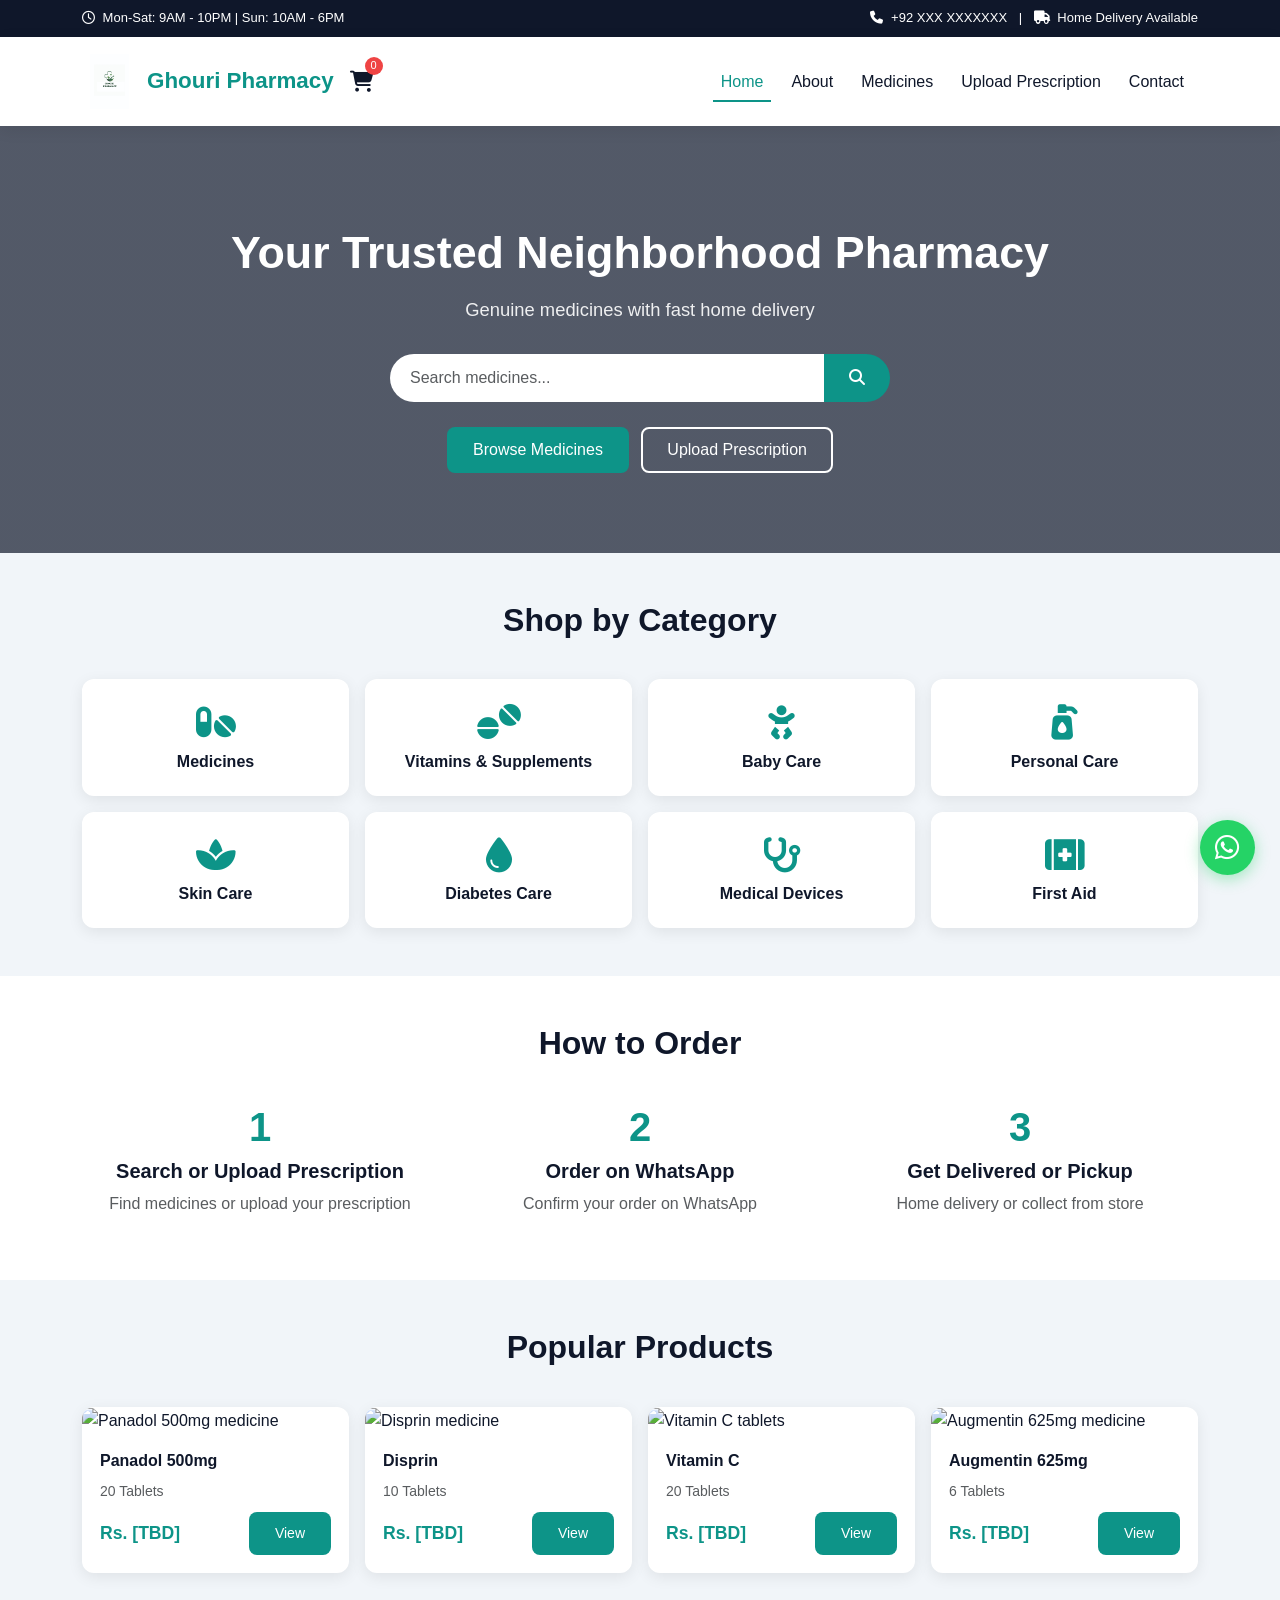
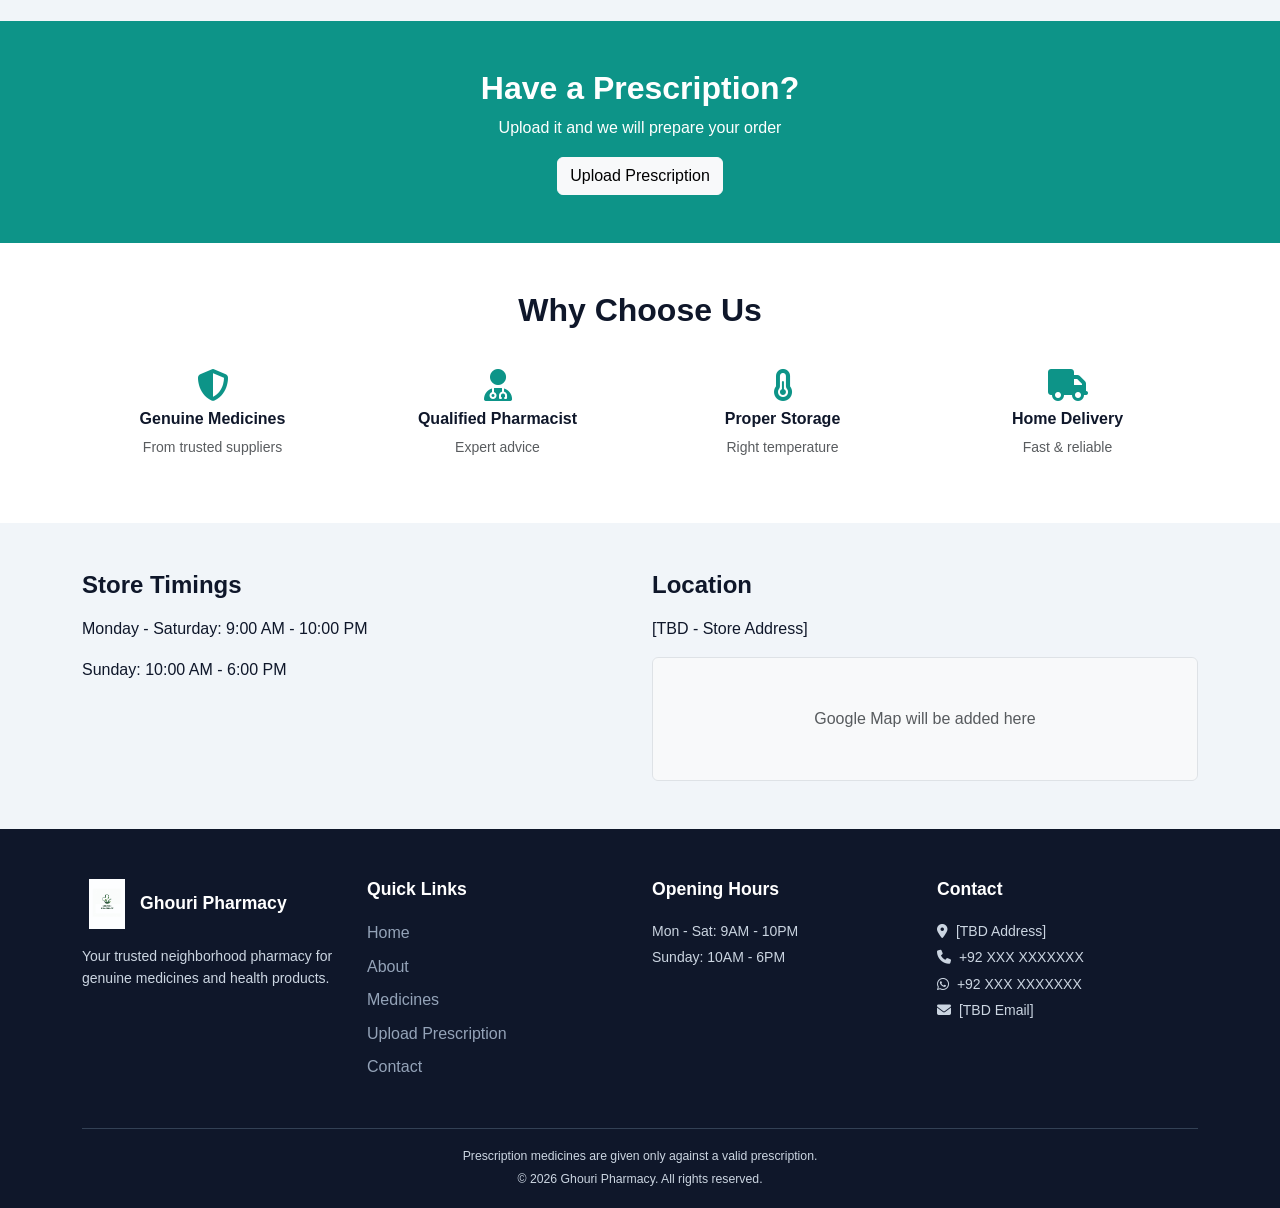
==== commit df06e999: "Complete Week 5 website updates" ====
--- a/index.html
+++ b/index.html
@@ -1,16 +1,40 @@
+
 <!DOCTYPE html>
 <html lang="en">
 <head>
     <meta charset="UTF-8">
     <meta name="viewport" content="width=device-width, initial-scale=1.0">
-    <title>Ghouri Pharmacy</title>
-
+
+    <title>Ghouri Pharmacy | Genuine Medicines & Home Delivery</title>
+
+    <!-- SEO Meta Tags -->
+    <meta name="description" content="Ghouri Pharmacy offers medicines, healthcare products, prescription uploads and convenient home delivery.">
+    <meta name="keywords" content="Ghouri Pharmacy, pharmacy, medicines, healthcare, medicine delivery, upload prescription">
+    <meta name="author" content="Ghouri Pharmacy">
+    <meta name="robots" content="index, follow">
+    <meta name="theme-color" content="#0d9488">
+
+    <!-- Open Graph SEO -->
+    <meta property="og:title" content="Ghouri Pharmacy">
+    <meta property="og:description" content="Your trusted neighborhood pharmacy for genuine medicines and healthcare products.">
+    <meta property="og:type" content="website">
+
+    <!-- Bootstrap -->
     <link href="https://cdn.jsdelivr.net/npm/bootstrap@5.3.3/dist/css/bootstrap.min.css" rel="stylesheet">
+
+    <!-- Google Fonts -->
     <link href="https://fonts.googleapis.com/css2?family=Inter:wght@400;500;600&family=Poppins:wght@500;600;700&display=swap" rel="stylesheet">
+
+    <!-- Font Awesome -->
     <link rel="stylesheet" href="https://cdnjs.cloudflare.com/ajax/libs/font-awesome/6.5.1/css/all.min.css">
+
+    <!-- AOS -->
     <link href="https://unpkg.com/aos@2.3.1/dist/aos.css" rel="stylesheet">
+
+    <!-- Main CSS -->
     <link rel="stylesheet" href="css/style.css">
 </head>
+
 <body>
 
     <!-- Top Bar -->
@@ -18,15 +42,21 @@
         <div class="container">
             <div class="d-flex justify-content-between align-items-center">
                 <div class="d-none d-md-block">
-                    <i class="fa-regular fa-clock me-1"></i> Mon-Sat: 9AM - 10PM | Sun: 10AM - 6PM
-                </div>
+                    <i class="fa-regular fa-clock me-1"></i>
+                    Mon-Sat: 9AM - 10PM | Sun: 10AM - 6PM
+                </div>
+
                 <div>
                     <a href="tel:+92XXXXXXXXXX" class="phone">
-                        <i class="fa-solid fa-phone me-1"></i> +92 XXX XXXXXXX
-                    </a>
+                        <i class="fa-solid fa-phone me-1"></i>
+                        +92 XXX XXXXXXX
+                    </a>
+
                     <span class="mx-2 d-none d-sm-inline">|</span>
+
                     <span class="d-none d-sm-inline">
-                        <i class="fa-solid fa-truck me-1"></i> Home Delivery Available
+                        <i class="fa-solid fa-truck me-1"></i>
+                        Home Delivery Available
                     </span>
                 </div>
             </div>
@@ -40,9 +70,11 @@
             <a class="navbar-brand fw-bold d-flex align-items-center"
                href="index.html"
                style="color: var(--primary); font-size: 1.4rem; gap: 10px;">
+
                 <img src="images/ghouri-logo.jpeg"
                      alt="Ghouri Pharmacy Logo"
                      style="width: 55px; height: 55px; object-fit: contain;">
+
                 <span>Ghouri Pharmacy</span>
             </a>
 
@@ -51,28 +83,37 @@
                     <i class="fa-solid fa-cart-shopping"></i>
                     <span class="cart-badge">0</span>
                 </a>
-                <button class="navbar-toggler" type="button" data-bs-toggle="collapse" data-bs-target="#navbarNav">
+
+                <button class="navbar-toggler" type="button"
+                        data-bs-toggle="collapse"
+                        data-bs-target="#navbarNav">
                     <span class="navbar-toggler-icon"></span>
                 </button>
             </div>
 
             <div class="collapse navbar-collapse" id="navbarNav">
                 <ul class="navbar-nav ms-auto">
+
                     <li class="nav-item">
                         <a class="nav-link active" href="index.html">Home</a>
                     </li>
+
                     <li class="nav-item">
                         <a class="nav-link" href="about.html">About</a>
                     </li>
+
                     <li class="nav-item">
                         <a class="nav-link" href="medicines.html">Medicines</a>
                     </li>
+
                     <li class="nav-item">
                         <a class="nav-link" href="prescription.html">Upload Prescription</a>
                     </li>
+
                     <li class="nav-item">
                         <a class="nav-link" href="contact.html">Contact</a>
                     </li>
+
                 </ul>
             </div>
         </div>
@@ -81,19 +122,33 @@
     <!-- Hero Section -->
     <section class="hero-section">
         <div class="container" data-aos="fade-up">
+
             <h1>Your Trusted Neighborhood Pharmacy</h1>
             <p>Genuine medicines with fast home delivery</p>
 
             <form action="medicines.html" method="get" class="search-box">
                 <div class="input-group">
-                    <input type="text" name="search" class="form-control" placeholder="Search medicines...">
-                    <button class="btn text-white" type="submit"><i class="fa-solid fa-search"></i></button>
+                    <input type="text" name="search"
+                           class="form-control"
+                           placeholder="Search medicines..."
+                           aria-label="Search medicines">
+
+                    <button class="btn text-white" type="submit">
+                        <i class="fa-solid fa-search"></i>
+                    </button>
                 </div>
             </form>
 
             <div class="mt-3">
-                <a href="medicines.html" class="btn btn-primary-custom me-2">Browse Medicines</a>
-                <a href="prescription.html" class="btn btn-outline-custom" style="border-color:white;color:white;">Upload Prescription</a>
+                <a href="medicines.html" class="btn btn-primary-custom me-2">
+                    Browse Medicines
+                </a>
+
+                <a href="prescription.html"
+                   class="btn btn-outline-custom"
+                   style="border-color:white;color:white;">
+                    Upload Prescription
+                </a>
             </div>
         </div>
     </section>
@@ -101,58 +156,69 @@
     <!-- Categories -->
     <section class="py-5">
         <div class="container">
+
             <div class="section-title" data-aos="fade-up">
                 <h2>Shop by Category</h2>
             </div>
+
             <div class="row g-3">
+
                 <div class="col-6 col-md-3" data-aos="fade-up">
                     <a href="medicines.html?category=Medicines" class="category-card d-block">
                         <i class="fa-solid fa-pills"></i>
                         <h5>Medicines</h5>
                     </a>
                 </div>
+
                 <div class="col-6 col-md-3" data-aos="fade-up">
                     <a href="medicines.html?category=Vitamins" class="category-card d-block">
                         <i class="fa-solid fa-tablets"></i>
                         <h5>Vitamins & Supplements</h5>
                     </a>
                 </div>
+
                 <div class="col-6 col-md-3" data-aos="fade-up">
                     <a href="medicines.html?category=Baby Care" class="category-card d-block">
                         <i class="fa-solid fa-baby"></i>
                         <h5>Baby Care</h5>
                     </a>
                 </div>
+
                 <div class="col-6 col-md-3" data-aos="fade-up">
                     <a href="medicines.html?category=Personal Care" class="category-card d-block">
                         <i class="fa-solid fa-pump-soap"></i>
                         <h5>Personal Care</h5>
                     </a>
                 </div>
+
                 <div class="col-6 col-md-3" data-aos="fade-up">
                     <a href="medicines.html?category=Skin Care" class="category-card d-block">
                         <i class="fa-solid fa-spa"></i>
                         <h5>Skin Care</h5>
                     </a>
                 </div>
+
                 <div class="col-6 col-md-3" data-aos="fade-up">
                     <a href="medicines.html?category=Diabetes Care" class="category-card d-block">
                         <i class="fa-solid fa-droplet"></i>
                         <h5>Diabetes Care</h5>
                     </a>
                 </div>
+
                 <div class="col-6 col-md-3" data-aos="fade-up">
                     <a href="medicines.html?category=Medical Devices" class="category-card d-block">
                         <i class="fa-solid fa-stethoscope"></i>
                         <h5>Medical Devices</h5>
                     </a>
                 </div>
+
                 <div class="col-6 col-md-3" data-aos="fade-up">
                     <a href="medicines.html?category=First Aid" class="category-card d-block">
                         <i class="fa-solid fa-kit-medical"></i>
                         <h5>First Aid</h5>
                     </a>
                 </div>
+
             </div>
         </div>
     </section>
@@ -160,25 +226,31 @@
     <!-- How to Order -->
     <section class="py-5 bg-white">
         <div class="container">
+
             <div class="section-title" data-aos="fade-up">
                 <h2>How to Order</h2>
             </div>
+
             <div class="row text-center g-4">
+
                 <div class="col-md-4" data-aos="fade-up">
                     <div class="display-6 fw-bold mb-2" style="color: var(--primary);">1</div>
                     <h5>Search or Upload Prescription</h5>
                     <p class="text-muted">Find medicines or upload your prescription</p>
                 </div>
+
                 <div class="col-md-4" data-aos="fade-up">
                     <div class="display-6 fw-bold mb-2" style="color: var(--primary);">2</div>
                     <h5>Order on WhatsApp</h5>
                     <p class="text-muted">Confirm your order on WhatsApp</p>
                 </div>
+
                 <div class="col-md-4" data-aos="fade-up">
                     <div class="display-6 fw-bold mb-2" style="color: var(--primary);">3</div>
                     <h5>Get Delivered or Pickup</h5>
                     <p class="text-muted">Home delivery or collect from store</p>
                 </div>
+
             </div>
         </div>
     </section>
@@ -186,13 +258,16 @@
     <!-- Popular Products -->
     <section class="py-5">
         <div class="container">
+
             <div class="section-title" data-aos="fade-up">
                 <h2>Popular Products</h2>
             </div>
+
             <div class="row g-3">
+
                 <div class="col-6 col-md-3" data-aos="fade-up">
                     <div class="product-card">
-                        <img src="https://via.placeholder.com/300x300?text=Medicine" alt="Product">
+                        <img src="https://via.placeholder.com/300x300?text=Medicine" alt="Panadol 500mg medicine">
                         <div class="card-body">
                             <h6>Panadol 500mg</h6>
                             <small class="text-muted">20 Tablets</small>
@@ -203,9 +278,10 @@
                         </div>
                     </div>
                 </div>
+
                 <div class="col-6 col-md-3" data-aos="fade-up">
                     <div class="product-card">
-                        <img src="https://via.placeholder.com/300x300?text=Medicine" alt="Product">
+                        <img src="https://via.placeholder.com/300x300?text=Medicine" alt="Disprin medicine">
                         <div class="card-body">
                             <h6>Disprin</h6>
                             <small class="text-muted">10 Tablets</small>
@@ -216,9 +292,10 @@
                         </div>
                     </div>
                 </div>
+
                 <div class="col-6 col-md-3" data-aos="fade-up">
                     <div class="product-card">
-                        <img src="https://via.placeholder.com/300x300?text=Medicine" alt="Product">
+                        <img src="https://via.placeholder.com/300x300?text=Medicine" alt="Vitamin C tablets">
                         <div class="card-body">
                             <h6>Vitamin C</h6>
                             <small class="text-muted">20 Tablets</small>
@@ -229,9 +306,10 @@
                         </div>
                     </div>
                 </div>
+
                 <div class="col-6 col-md-3" data-aos="fade-up">
                     <div class="product-card">
-                        <img src="https://via.placeholder.com/300x300?text=Medicine" alt="Product">
+                        <img src="https://via.placeholder.com/300x300?text=Medicine" alt="Augmentin 625mg medicine">
                         <div class="card-body">
                             <h6>Augmentin 625mg</h6>
                             <small class="text-muted">6 Tablets</small>
@@ -242,6 +320,7 @@
                         </div>
                     </div>
                 </div>
+
             </div>
         </div>
     </section>
@@ -249,39 +328,50 @@
     <!-- Upload Prescription Banner -->
     <section class="py-5" style="background-color: var(--primary);">
         <div class="container text-center text-white" data-aos="zoom-in">
+
             <h2 class="text-white">Have a Prescription?</h2>
             <p class="mb-3">Upload it and we will prepare your order</p>
-            <a href="prescription.html" class="btn btn-light">Upload Prescription</a>
+
+            <a href="prescription.html" class="btn btn-light">
+                Upload Prescription
+            </a>
         </div>
     </section>
 
     <!-- Why Choose Us -->
     <section class="py-5 bg-white">
         <div class="container">
+
             <div class="section-title" data-aos="fade-up">
                 <h2>Why Choose Us</h2>
             </div>
+
             <div class="row g-4 text-center">
+
                 <div class="col-6 col-md-3" data-aos="fade-up">
                     <i class="fa-solid fa-shield-halved fa-2x mb-2" style="color: var(--primary);"></i>
                     <h6>Genuine Medicines</h6>
                     <p class="small text-muted">From trusted suppliers</p>
                 </div>
+
                 <div class="col-6 col-md-3" data-aos="fade-up">
                     <i class="fa-solid fa-user-doctor fa-2x mb-2" style="color: var(--primary);"></i>
                     <h6>Qualified Pharmacist</h6>
                     <p class="small text-muted">Expert advice</p>
                 </div>
+
                 <div class="col-6 col-md-3" data-aos="fade-up">
                     <i class="fa-solid fa-temperature-half fa-2x mb-2" style="color: var(--primary);"></i>
                     <h6>Proper Storage</h6>
                     <p class="small text-muted">Right temperature</p>
                 </div>
+
                 <div class="col-6 col-md-3" data-aos="fade-up">
                     <i class="fa-solid fa-truck fa-2x mb-2" style="color: var(--primary);"></i>
                     <h6>Home Delivery</h6>
                     <p class="small text-muted">Fast & reliable</p>
                 </div>
+
             </div>
         </div>
     </section>
@@ -289,19 +379,24 @@
     <!-- Timings and Location -->
     <section class="py-5">
         <div class="container">
+
             <div class="row">
+
                 <div class="col-md-6" data-aos="fade-up">
                     <h4 class="mb-3">Store Timings</h4>
                     <p>Monday - Saturday: 9:00 AM - 10:00 PM</p>
                     <p>Sunday: 10:00 AM - 6:00 PM</p>
                 </div>
+
                 <div class="col-md-6" data-aos="fade-up">
                     <h4 class="mb-3">Location</h4>
                     <p>[TBD - Store Address]</p>
+
                     <div class="bg-light border rounded p-5 text-center text-muted">
                         Google Map will be added here
                     </div>
                 </div>
+
             </div>
         </div>
     </section>
@@ -309,16 +404,23 @@
     <!-- Footer -->
     <footer>
         <div class="container">
+
             <div class="row g-4">
+
                 <div class="col-md-3">
                     <div class="d-flex align-items-center gap-2 mb-3">
                         <img src="images/ghouri-logo.jpeg"
                              alt="Ghouri Pharmacy Logo"
                              style="width: 50px; height: 50px; object-fit: contain;">
+
                         <h5 class="mb-0">Ghouri Pharmacy</h5>
                     </div>
-                    <p class="small">Your trusted neighborhood pharmacy for genuine medicines and health products.</p>
-                </div>
+
+                    <p class="small">
+                        Your trusted neighborhood pharmacy for genuine medicines and health products.
+                    </p>
+                </div>
+
                 <div class="col-md-3">
                     <h5>Quick Links</h5>
                     <a href="index.html">Home</a>
@@ -327,29 +429,49 @@
                     <a href="prescription.html">Upload Prescription</a>
                     <a href="contact.html">Contact</a>
                 </div>
+
                 <div class="col-md-3">
                     <h5>Opening Hours</h5>
                     <p class="small mb-1">Mon - Sat: 9AM - 10PM</p>
                     <p class="small">Sunday: 10AM - 6PM</p>
                 </div>
+
                 <div class="col-md-3">
                     <h5>Contact</h5>
-                    <p class="small mb-1"><i class="fa-solid fa-location-dot me-1"></i> [TBD Address]</p>
-                    <p class="small mb-1"><i class="fa-solid fa-phone me-1"></i> +92 XXX XXXXXXX</p>
-                    <p class="small mb-1"><i class="fa-brands fa-whatsapp me-1"></i> +92 XXX XXXXXXX</p>
-                    <p class="small"><i class="fa-solid fa-envelope me-1"></i> [TBD Email]</p>
-                </div>
+                    <p class="small mb-1">
+                        <i class="fa-solid fa-location-dot me-1"></i> [TBD Address]
+                    </p>
+                    <p class="small mb-1">
+                        <i class="fa-solid fa-phone me-1"></i> +92 XXX XXXXXXX
+                    </p>
+                    <p class="small mb-1">
+                        <i class="fa-brands fa-whatsapp me-1"></i> +92 XXX XXXXXXX
+                    </p>
+                    <p class="small">
+                        <i class="fa-solid fa-envelope me-1"></i> [TBD Email]
+                    </p>
+                </div>
+
             </div>
 
             <div class="footer-bottom">
-                <p class="mb-1 small">Prescription medicines are given only against a valid prescription.</p>
-                <p class="mb-0 small">© 2026 Ghouri Pharmacy. All rights reserved.</p>
-            </div>
+                <p class="mb-1 small">
+                    Prescription medicines are given only against a valid prescription.
+                </p>
+
+                <p class="mb-0 small">
+                    © 2026 Ghouri Pharmacy. All rights reserved.
+                </p>
+            </div>
+
         </div>
     </footer>
 
     <!-- WhatsApp Button -->
-    <a href="https://wa.me/92XXXXXXXXXX" class="whatsapp-float" target="_blank" rel="noopener">
+    <a href="https://wa.me/92XXXXXXXXXX"
+       class="whatsapp-float"
+       target="_blank"
+       rel="noopener">
         <i class="fa-brands fa-whatsapp"></i>
     </a>
 
@@ -358,14 +480,21 @@
         <i class="fa-solid fa-arrow-up"></i>
     </div>
 
+    <!-- Bootstrap JS -->
     <script src="https://cdn.jsdelivr.net/npm/bootstrap@5.3.3/dist/js/bootstrap.bundle.min.js"></script>
+
+    <!-- AOS JS -->
     <script src="https://unpkg.com/aos@2.3.1/dist/aos.js"></script>
+
+    <!-- Main JS -->
     <script src="js/main.js"></script>
+
     <script>
         AOS.init({
             duration: 800,
             once: true
         });
     </script>
+
 </body>
-</html>+</html>
